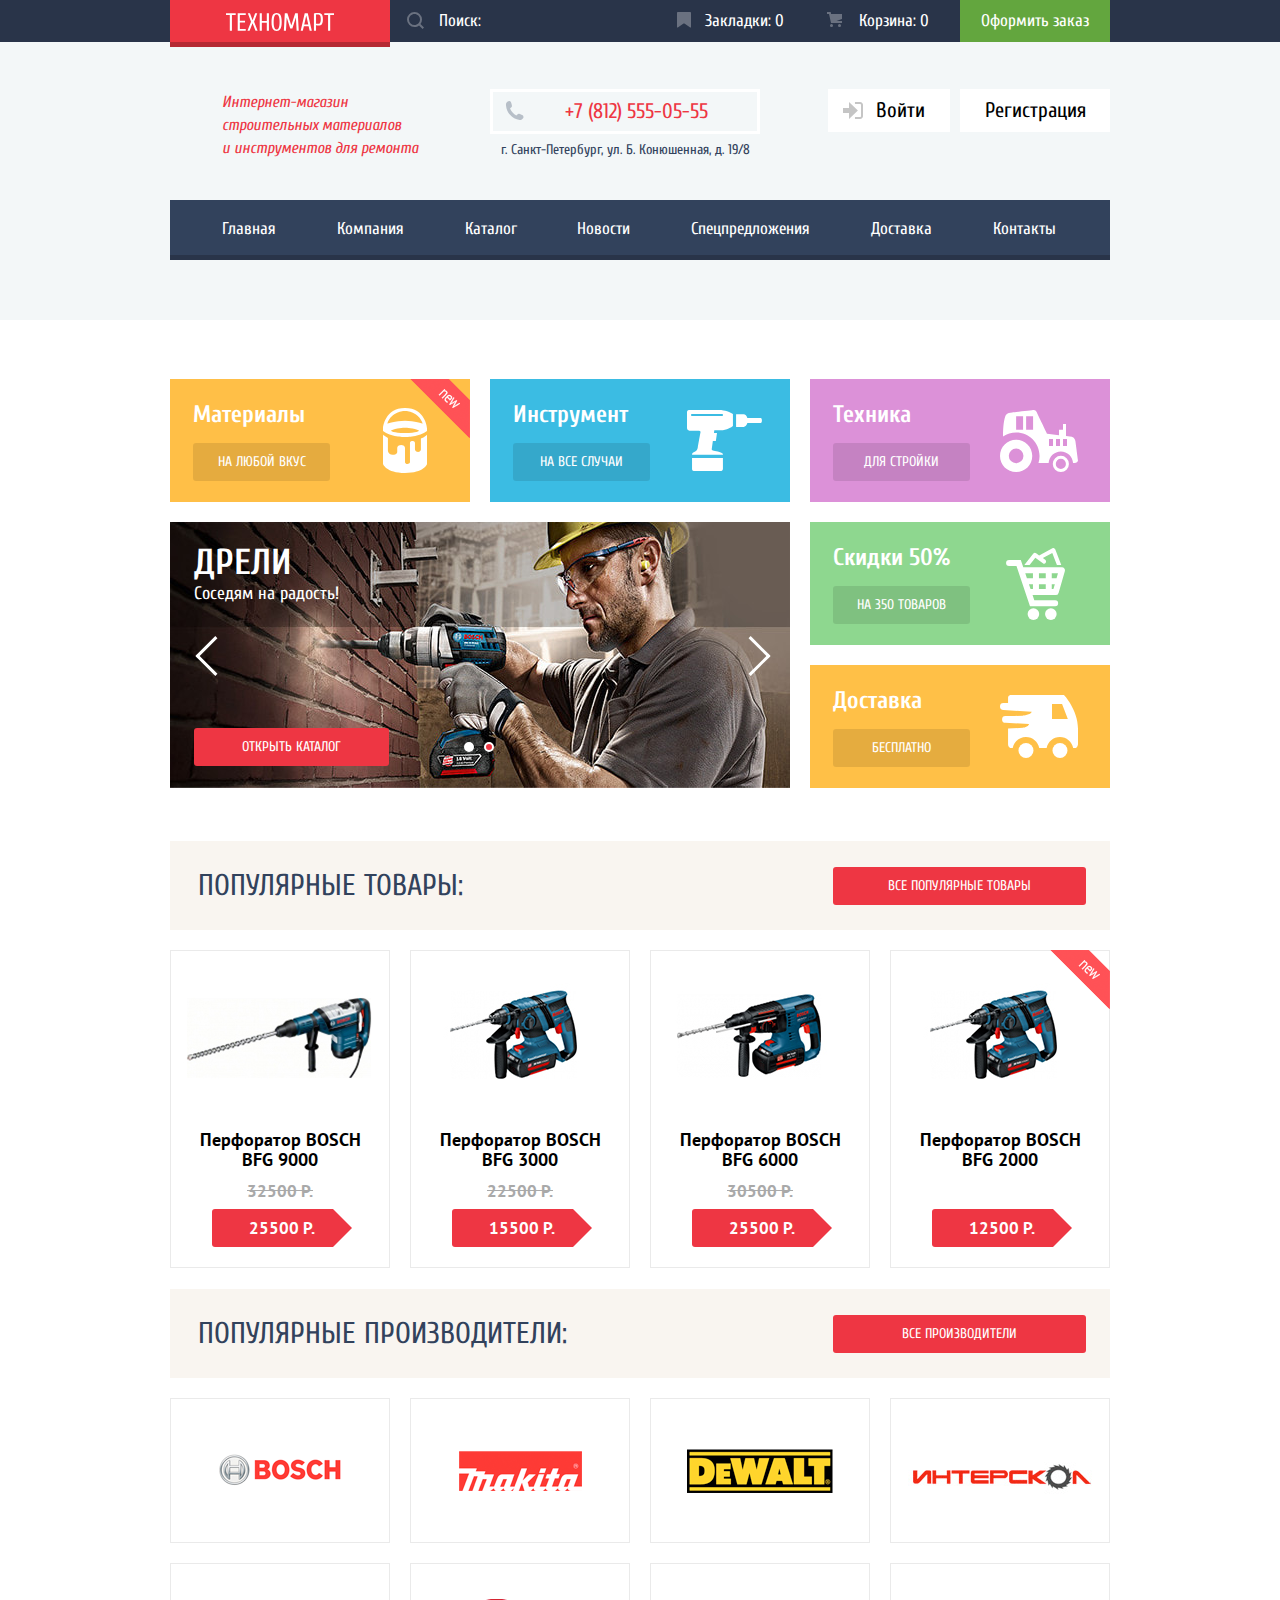
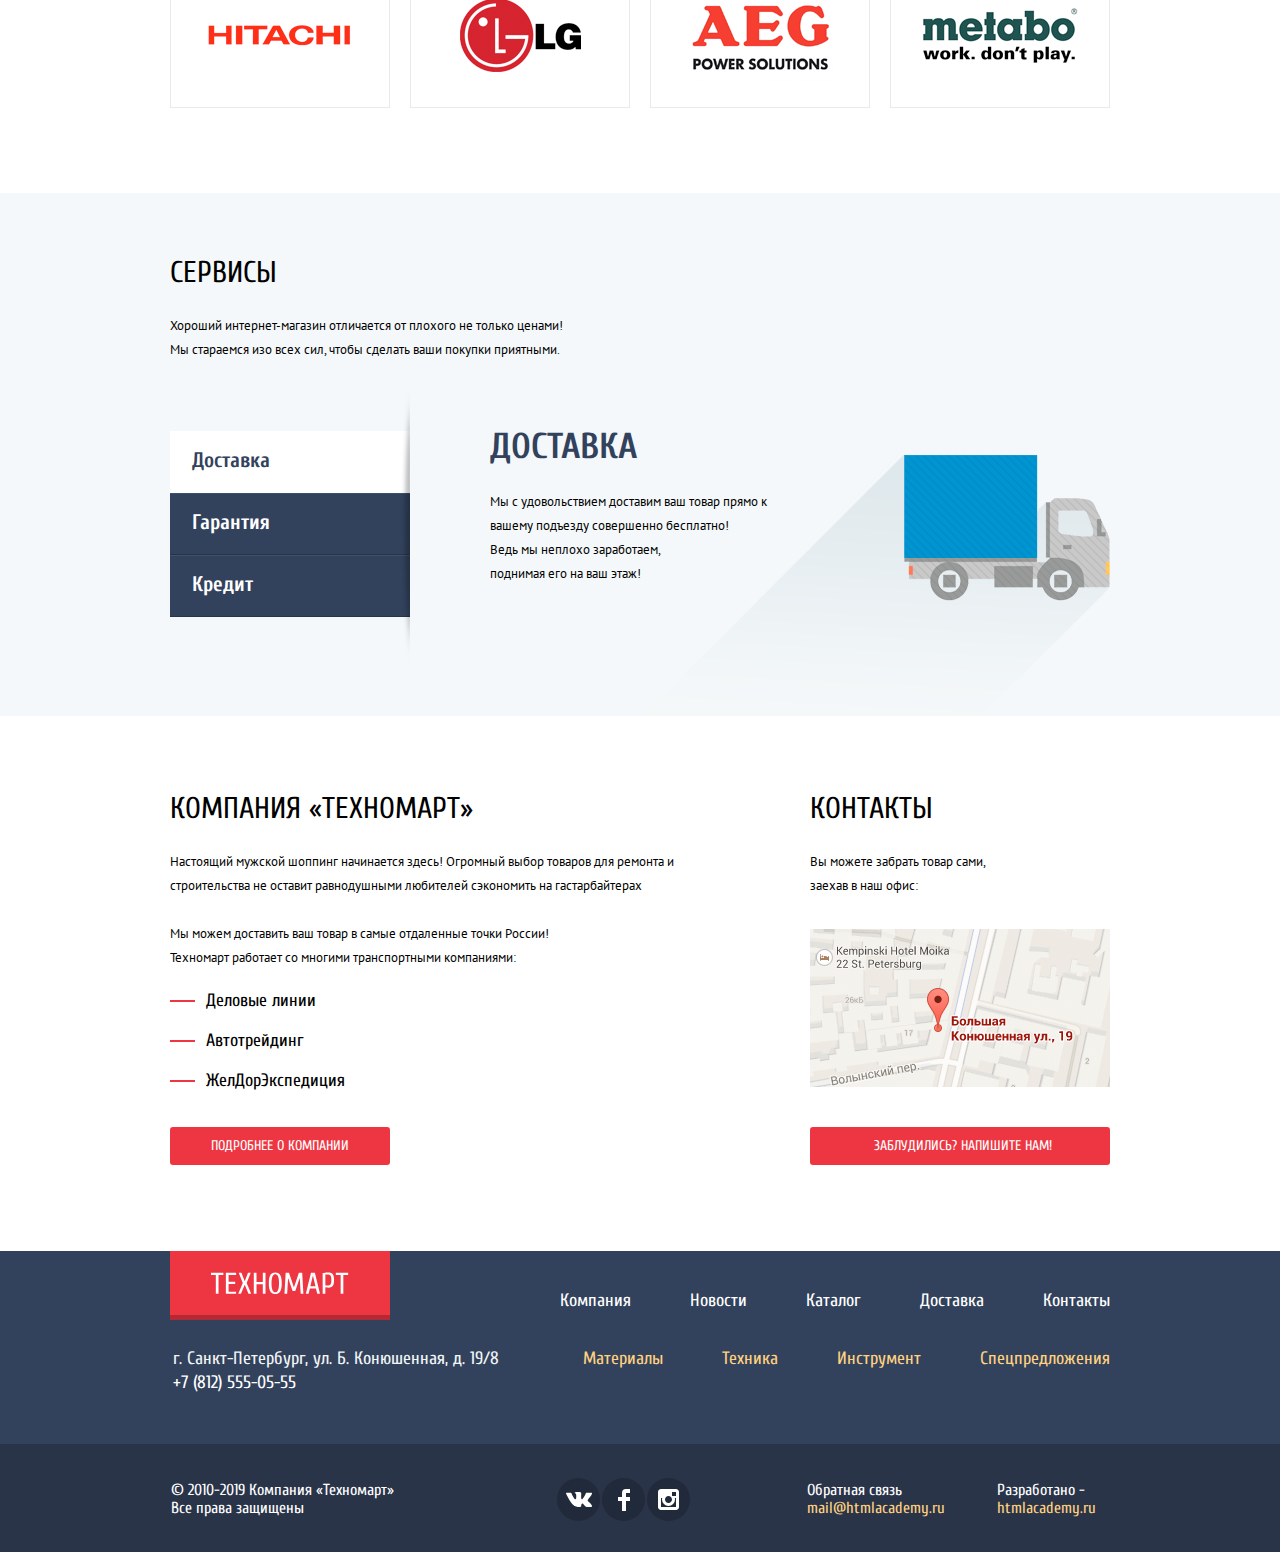
==== index.html @ 0bef4071 "добавила ссылкам состояние focus и тень для service-list" ====
<!DOCTYPE html>
<html lang="ru">
  <head>
    <meta charset="utf-8">
    <title>HTML Academy: Техномарт</title>
    <link href="https://fonts.googleapis.com/css?family=Cuprum:400,400i,700|PT+Sans:400,700&display=swap&subset=cyrillic" rel="stylesheet">    <link href="css/normalize.css" rel="stylesheet">
    <link href="css/style.css" rel="stylesheet">
  </head>
  <body>
    <header class="header">
      <div class="header-top">
        <div class="header-top-wrapper container">
          <a class="header-logo header-top-logo">
            <svg xmlns="http://www.w3.org/2000/svg" xmlns:xlink="http://www.w3.org/1999/xlink" preserveAspectRatio="xMidYMid" width="108" height="18" viewBox="0 0 108 18">
              <defs>
                <style>
                  .cls-1 {
                    fill: #fff;
                    fill-rule: evenodd;
                  }
                </style>
              </defs>
              <path d="M104.205,1.994 L104.205,17.743 L102.077,17.743 L102.077,1.994 L98.294,1.994 L98.294,0.244 L107.988,0.244 L107.988,1.994 L104.205,1.994 ZM95.802,11.256 C95.431,11.748 94.966,12.097 94.407,12.306 C93.847,12.514 93.181,12.618 92.409,12.618 C92.046,12.618 91.636,12.593 91.179,12.543 C90.722,12.493 90.344,12.435 90.044,12.368 L90.044,17.743 L87.916,17.743 L87.916,0.494 C88.515,0.311 89.118,0.182 89.725,0.107 C90.332,0.032 90.990,-0.006 91.699,-0.006 C92.645,-0.006 93.449,0.098 94.111,0.306 C94.773,0.515 95.309,0.861 95.719,1.344 C96.129,1.828 96.428,2.469 96.617,3.269 C96.807,4.069 96.901,5.060 96.901,6.243 C96.901,7.460 96.810,8.477 96.629,9.293 C96.448,10.110 96.172,10.764 95.802,11.256 ZM94.596,3.994 C94.478,3.394 94.292,2.919 94.040,2.569 C93.788,2.219 93.469,1.973 93.083,1.831 C92.696,1.690 92.235,1.619 91.699,1.619 L90.044,1.619 L90.044,10.868 L91.699,10.868 C92.235,10.868 92.696,10.798 93.083,10.656 C93.469,10.514 93.788,10.268 94.040,9.918 C94.292,9.568 94.478,9.093 94.596,8.493 C94.714,7.893 94.773,7.143 94.773,6.243 C94.773,5.344 94.714,4.594 94.596,3.994 ZM82.615,13.243 L77.887,13.243 L76.823,17.743 L74.695,17.743 L78.714,0.244 L81.788,0.244 L85.807,17.743 L83.679,17.743 L82.615,13.243 ZM80.298,2.744 L80.204,2.744 L78.241,11.493 L82.261,11.493 L80.298,2.744 ZM69.909,4.744 L69.791,4.744 L66.363,15.493 L64.235,15.493 L60.806,4.744 L60.688,4.744 L59.979,17.743 L57.851,17.743 L58.796,0.244 L61.397,0.244 L65.251,12.243 L65.346,12.243 L69.200,0.244 L71.801,0.244 L72.747,17.743 L70.619,17.743 L69.909,4.744 ZM54.344,16.118 C53.903,16.801 53.371,17.285 52.748,17.568 C52.125,17.851 51.412,17.993 50.608,17.993 C49.805,17.993 49.091,17.851 48.469,17.568 C47.846,17.285 47.314,16.801 46.873,16.118 C46.431,15.435 46.096,14.514 45.868,13.355 C45.639,12.197 45.525,10.743 45.525,8.993 C45.525,7.244 45.639,5.790 45.868,4.631 C46.096,3.473 46.431,2.553 46.873,1.869 C47.314,1.186 47.846,0.703 48.469,0.419 C49.091,0.136 49.805,-0.006 50.608,-0.006 C51.412,-0.006 52.125,0.136 52.748,0.419 C53.371,0.703 53.903,1.186 54.344,1.869 C54.785,2.553 55.120,3.473 55.349,4.631 C55.577,5.790 55.692,7.244 55.692,8.993 C55.692,10.743 55.577,12.197 55.349,13.355 C55.120,14.514 54.785,15.435 54.344,16.118 ZM53.316,5.294 C53.150,4.327 52.933,3.561 52.666,2.994 C52.397,2.427 52.082,2.036 51.720,1.819 C51.357,1.603 50.987,1.494 50.608,1.494 C50.230,1.494 49.860,1.603 49.497,1.819 C49.134,2.036 48.819,2.427 48.551,2.994 C48.283,3.561 48.067,4.327 47.901,5.294 C47.736,6.260 47.653,7.493 47.653,8.993 C47.653,10.493 47.736,11.727 47.901,12.693 C48.067,13.660 48.283,14.427 48.551,14.993 C48.819,15.560 49.134,15.951 49.497,16.168 C49.860,16.384 50.230,16.493 50.608,16.493 C50.987,16.493 51.357,16.384 51.720,16.168 C52.082,15.951 52.397,15.560 52.666,14.993 C52.933,14.427 53.150,13.660 53.316,12.693 C53.481,11.727 53.564,10.493 53.564,8.993 C53.564,7.493 53.481,6.260 53.316,5.294 ZM40.796,9.743 L35.831,9.743 L35.831,17.743 L33.703,17.743 L33.703,0.244 L35.831,0.244 L35.831,7.993 L40.796,7.993 L40.796,0.244 L42.924,0.244 L42.924,17.743 L40.796,17.743 L40.796,9.743 ZM29.511,17.743 L26.555,10.243 L23.600,17.743 L21.472,17.743 L25.019,8.743 L21.827,0.244 L23.955,0.244 L26.555,7.244 L29.156,0.244 L31.284,0.244 L28.092,8.743 L31.639,17.743 L29.511,17.743 ZM11.714,0.244 L19.753,0.244 L19.753,1.994 L13.842,1.994 L13.842,7.743 L19.044,7.743 L19.044,9.493 L13.842,9.493 L13.842,15.993 L19.753,15.993 L19.753,17.743 L11.714,17.743 L11.714,0.244 ZM5.926,17.743 L3.798,17.743 L3.798,1.994 L0.015,1.994 L0.015,0.244 L9.709,0.244 L9.709,1.994 L5.926,1.994 L5.926,17.743 Z" class="cls-1"/>
            </svg>
          </a>
          <form class="search" action="https://echo.htmlacademy.ru" method="get">
            <label class="visually-hidden" for="search">Поиск</label>
            <input type="search" id="search" placeholder="Поиск:">
            <svg class="icon-search" xmlns="http://www.w3.org/2000/svg" width="17" height="17" viewBox="0 0 17 17"><path d="M17 15.586l-3.542-3.542A7.465 7.465 0 0 0 15 7.5 7.5 7.5 0 1 0 7.5 15c1.71 0 3.282-.579 4.544-1.542L15.586 17 17 15.586zM2 7.5C2 4.467 4.467 2 7.5 2 10.532 2 13 4.467 13 7.5c0 3.032-2.468 5.5-5.5 5.5A5.506 5.506 0 0 1 2 7.5z"/></svg>
          </form>
          <p class="bookmarks">
            <a class="book" href="#">Закладки: 0</a>
          </p>
          <p class="basket">
            <a href="#">Корзина: 0</a>
          </p>
          <p class="checkout">
            <a href="#">Оформить заказ</a>
          </p>
        </div>
      </div>

      <div class="header-bottom-wrapper container">
        <div class="header-info">
          <p class="header-text">Интернет-магазин строительных материалов и&nbsp;инструментов для ремонта</p>
          <div class="header-contact">
            <a href="tel:+78125550555" class="header-phone">+7 (812) 555-05-55</a>
            <p class="header-address">г. Санкт-Петербург, ул. Б. Конюшенная, д. 19/8</p>
          </div>
          <ul class="user-navigation">
            <li class="user-entrance">
              <a href="#">
                <svg xmlns="http://www.w3.org/2000/svg" width="20" height="17" viewBox="0 0 20 17"><path fill="#c5c5c5" d="M14.875 8.5L6 0v6H0v5h6v6z"/><path fill="#c5c5c5" d="M16.986 15.01h-5.027V17h5.027c2.178 0 3.004-1.81 3.029-3.026V3.028C19.99 1.811 19.164 0 16.986 0h-5.027v1.99h5.027c.839 0 .992.681 1.01 1.057v10.904c-.017.376-.171 1.059-1.01 1.059z"/></svg>
                Войти
              </a>
            </li>
            <li class="user-registration" >
              <a href="#">Регистрация</a>
            </li>
          </ul>
        </div>
       <nav class="main-navigation">
          <ul class="site-navigation">
            <li><a>Главная</a></li>
            <li><a href="#">Компания</a></li>
            <li><a href="catalog.html">Каталог</a></li>
            <li><a href="#">Новости</a></li>
            <li><a href="#">Спецпредложения</a></li>
            <li><a href="#">Доставка</a></li>
            <li><a href="#">Контакты</a></li>
          </ul>
        </nav>
      </div>
    </header>

    <main>
      <div class="main-wrapper container">
        <h1 class="visually-hidden">Интернет-магазин Техномарт</h1>
        <section class="offer">
          <h2 class="visually-hidden">Предложения магазина Техномарт</h2>
          <div class="offer-wrapper">
            <ul class="offer-list-slider">
              <li class="offer-material offer-item offer-item-slider">
                <div class="flag">новинка</div>
                <p>Материалы</p>
                <a href="#">на любой вкус</a>
              </li>
              <li class="offer-tool offer-item">
                <p>Инструмент</p>
                <a href="#">на все случаи</a>
              </li>
            </ul>
            <div class="slider-container">
              <div>
                <a href="#" class="arrows arrows-back"><span class="slider-arrows slider-arrows-back">назад</span></a>
                <a href="#" class="arrows arrows-next"><span class="slider-arrows slider-arrows-next">вперед</span></a>
              </div>
              <input class="visually-hidden" type="radio" id="slide-hammer" name="toggle">
              <input class="visually-hidden" type="radio" id="slide-drill" name="toggle" checked>
              <div class="slider-wrapper">
                <div class="slider">
                  <div class="slider-controls">
                    <label for="slide-hammer">Первый</label>
                    <label for="slide-drill">Второй</label>
                  </div>
                  <ul class="slider-list">
                    <li class="slide slide-drill" id="hammer">
                      <p class="title">Перфораторы</p>
                      <p>Настоящие мужские игрушки</p>
                      <a class="link-red" href="catalog.html">открыть каталог</a>
                    </li>
                    <li class="slide slide-hammer" id="drill">
                      <p class="title">Дрели</p>
                      <p>Соседям на радость!</p>
                      <a class="link-red" href="catalog.html">открыть каталог</a>
                    </li>
                  </ul>
                </div>
              </div>
            </div>
          </div>
          <ul class="offer-list">
            <li class="offer-eguipment offer-item">
              <p>Техника</p>
              <a href="#">для стройки</a>
            </li>
            <li class="offer-discount offer-item">
              <p>Скидки 50%</p>
              <a href="#">на 350 товаров</a>
            </li>
            <li class="offer-delivery offer-item">
              <p>Доставка</p>
              <a href="#">бесплатно</a>
            </li>
          </ul>
        </section>

        <section class="product">
          <div class="popular-title">
            <h2>Популярные товары:</h2>
            <a class="link-red" href="#">Все популярные товары</a>
          </div>
          <ul class="product-list">
            <li class="product-item">
              <div class="product-buy">
                <a class="buy-link" href="#">Купить</a>
                <button>В закладки</button>
              </div>
              <div class="image">
                <img src="img/bosch_9000.png" width="218" height="170" alt="Перфоратор BOSCH BFG 9000">
              </div>
              <a href="#">Перфоратор BOSCH BFG 9000</a>
              <p class="old-price">32500 p.</p>
              <p class="price">25500 p.</p>
            </li>
            <li class="product-item">
              <div class="product-buy">
                <a class="buy-link" href="#">Купить</a>
                <button>В закладки</button>
              </div>
              <div class="image">
                <img src="img/bosch_3000.png" width="218" height="170" alt="Перфоратор BOSCH BFG 3000">
              </div>
              <a href="#">Перфоратор BOSCH BFG 3000</a>
              <p class="old-price">22500 p.</p>
              <p class="price">15500 p.</p>
            </li>
            <li class="product-item">
              <div class="product-buy">
                <a class="buy-link" href="#">Купить</a>
                <button>В закладки</button>
              </div>
              <div class="image">
                <img src="img/bosch_6000.png" width="218" height="170" alt="Перфоратор BOSCH BFG 6000">
              </div>
              <a href="#">Перфоратор BOSCH BFG 6000</a>
              <p class="old-price">30500 p.</p>
              <p class="price">25500 p.</p>
            </li>
            <li class="product-item item-new">
              <div class="flag">новинка</div>
              <div class="product-buy">
                <a class="buy-link" href="#">Купить</a>
                <button>В закладки</button>
              </div>
              <div class="image">
                <img src="img/bosch_2000.png" width="218" height="170" alt="Перфоратор BOSCH BFG 2000">
              </div>
              <a href="#">Перфоратор BOSCH BFG 2000</a>
              <p class="old-price old-price-non">22500 p.</p>
              <p class="price">12500 p.</p>
            </li>
          </ul>
        </section>

        <section class="manufacturer">
          <div class="popular-title">
            <h2>Популярные производители:</h2>
            <a class="link-red" href="#">Все производители</a>
          </div>
          <ul class="manufacturer-list">
            <li class="manufacturer-item">
              <a href="#"><img src="img/logo_bosch.png" width="126" height="37" alt="логотип BOSCH"></a>
            </li>
            <li class="manufacturer-item">
              <a href="#"><img src="img/logo_makita.png" width="123" height="40" alt="логотип Makita"></a>
            </li>
            <li class="manufacturer-item">
              <a href="#"><img src="img/logo_dewalt.png" width="146" height="44" alt="логотип DeWalt"></a>
            </li>
            <li class="manufacturer-item">
              <a href="#"><img src="img/logo_interskol.png" width="200" height="88" alt="логотип Интерскол"></a>
            </li>
            <li class="manufacturer-item">
              <a href="#"><img src="img/logo_hitachi.png" width="169" height="31" alt="логотип HITACHI"></a>
            </li>
            <li class="manufacturer-item">
              <a href="#"><img src="img/logo_lg.png" width="121" height="73" alt="логотип LG"></a>
            </li>
            <li class="manufacturer-item">
              <a href="#"><img src="img/logo_aeg.png" width="151" height="96" alt="логотип AEG"></a>
            </li>
            <li class="manufacturer-item">
              <a href="#"><img src="img/logo_metabo.png" width="204" height="69" alt="логотип metabo"></a>
            </li>
          </ul>
        </section>
      </div>

      <section class="service">
        <div class="container">
          <div class="service-text">
            <h2>Сервисы</h2>
            <p>Хороший интернет-магазин отличается от плохого не только ценами!Мы стараемся изо всех сил, чтобы сделать ваши покупки приятными.</p>
          </div>
          <div class="service-slider-wrapper">
            <ul class="service-list">
              <li>
                <button class="service-button-active">Доставка</button>
              </li>
              <li>
                <button>Гарантия</button>
              </li>
              <li>
                <button>Кредит</button>
              </li>
            </ul>
            <div class="service-slider">
              <div class="delivery">
                <h2>Доставка</h2>
                <p>Мы с удовольствием доставим ваш товар прямо к вашему подъезду совершенно бесплатно!</p>
                <p>Ведь мы неплохо заработаем, поднимая его на ваш этаж!</p>
              </div>
              <div class="guarant">
                <h2>Гарантия</h2>
                <p>Если купленный у нас товар поломается или заискрит,
                  а также в случае пожара, спровоцированного его возгаранием, вы всегда можете быть уверены в нашей гарантии.
                  Мы обменяем сгоревший товар на новый.
                  Дом уж восстановите как-нибудь сами.</p>
              </div>
              <div class="credit">
                <h2>Кредит</h2>
                <p>Залезть в долговую яму стало проще!<br> Кредитные консультанты придут вам на помощь.</p>
                <a class="link-red" href="#">Отправить заявку</a>
              </div>
            </div>
          </div>
        </div>
      </section>

      <section class="about-us">
        <div class="about-us-wrapper container">
          <div class="about-us-text">
            <h2>Компания &laquoТехномарт&raquo</h2>
            <p>Настоящий мужской шоппинг начинается здесь! Огромный выбор товаров для ремонта и
            строительства не оставит равнодушными любителей сэкономить на гастарбайтерах</p>
            <p>Мы можем доставить ваш товар в самые отдаленные точки России!
            Техномарт работает со многими транспортными компаниями:</p>
            <ul class="delivery-list">
              <li class="delivery-item">Деловые линии</li>
              <li class="delivery-item">Автотрейдинг</li>
              <li class="delivery-item">ЖелДорЭкспедиция</li>
            </ul>
            <a class="link-red" href="#">Подробнее о компании</a>
          </div>
          <div class="about-us-contact">
            <h2>Контакты</h2>
            <p>Вы можете забрать товар сами, заехав в наш офис:</p>
              <a href="https://www.google.ru/maps/place/%D0%91%D0%BE%D0%BB%D1%8C%D1%88%D0%B0%D1%8F+%D0%9A%D0%BE%D0%BD%D1%8E%D1%88%D0%B5%D0%BD%D0%BD%D0%B0%D1%8F+%D1%83%D0%BB.,+19%2F8,+%D0%A1%D0%B0%D0%BD%D0%BA%D1%82-%D0%9F%D0%B5%D1%82%D0%B5%D1%80%D0%B1%D1%83%D1%80%D0%B3,+191186/@59.9387192,30.3208587,17z/data=!3m1!4b1!4m5!3m4!1s0x4696310fca145cc1:0x42b32648d8238007!8m2!3d59.9387165!4d30.3230474">
                <img src="img/map.png" width="300" height="160" alt="адрес ул. Большая Конюшенная, 19">
              </a>
              <a class="link-red" href="contacts.html">Заблудились? Напишите нам!</a>
          </div>
        </div>
      </section>
    </main>

    <footer>
      <div class="main-footer">
        <div class="container">
          <div class="main-footer-wrapper">
            <a class="header-logo header-bottom-logo">
              <svg xmlns="http://www.w3.org/2000/svg" xmlns:xlink="http://www.w3.org/1999/xlink" preserveAspectRatio="xMidYMid" width="138" height="22" viewBox="0 0 138 21">
                <defs>
                  <style>
                    .cls-1 {
                      fill: #fff;
                      fill-rule: evenodd;
                    }
                  </style>
                </defs>
                <path d="M104.205,1.994 L104.205,17.743 L102.077,17.743 L102.077,1.994 L98.294,1.994 L98.294,0.244 L107.988,0.244 L107.988,1.994 L104.205,1.994 ZM95.802,11.256 C95.431,11.748 94.966,12.097 94.407,12.306 C93.847,12.514 93.181,12.618 92.409,12.618 C92.046,12.618 91.636,12.593 91.179,12.543 C90.722,12.493 90.344,12.435 90.044,12.368 L90.044,17.743 L87.916,17.743 L87.916,0.494 C88.515,0.311 89.118,0.182 89.725,0.107 C90.332,0.032 90.990,-0.006 91.699,-0.006 C92.645,-0.006 93.449,0.098 94.111,0.306 C94.773,0.515 95.309,0.861 95.719,1.344 C96.129,1.828 96.428,2.469 96.617,3.269 C96.807,4.069 96.901,5.060 96.901,6.243 C96.901,7.460 96.810,8.477 96.629,9.293 C96.448,10.110 96.172,10.764 95.802,11.256 ZM94.596,3.994 C94.478,3.394 94.292,2.919 94.040,2.569 C93.788,2.219 93.469,1.973 93.083,1.831 C92.696,1.690 92.235,1.619 91.699,1.619 L90.044,1.619 L90.044,10.868 L91.699,10.868 C92.235,10.868 92.696,10.798 93.083,10.656 C93.469,10.514 93.788,10.268 94.040,9.918 C94.292,9.568 94.478,9.093 94.596,8.493 C94.714,7.893 94.773,7.143 94.773,6.243 C94.773,5.344 94.714,4.594 94.596,3.994 ZM82.615,13.243 L77.887,13.243 L76.823,17.743 L74.695,17.743 L78.714,0.244 L81.788,0.244 L85.807,17.743 L83.679,17.743 L82.615,13.243 ZM80.298,2.744 L80.204,2.744 L78.241,11.493 L82.261,11.493 L80.298,2.744 ZM69.909,4.744 L69.791,4.744 L66.363,15.493 L64.235,15.493 L60.806,4.744 L60.688,4.744 L59.979,17.743 L57.851,17.743 L58.796,0.244 L61.397,0.244 L65.251,12.243 L65.346,12.243 L69.200,0.244 L71.801,0.244 L72.747,17.743 L70.619,17.743 L69.909,4.744 ZM54.344,16.118 C53.903,16.801 53.371,17.285 52.748,17.568 C52.125,17.851 51.412,17.993 50.608,17.993 C49.805,17.993 49.091,17.851 48.469,17.568 C47.846,17.285 47.314,16.801 46.873,16.118 C46.431,15.435 46.096,14.514 45.868,13.355 C45.639,12.197 45.525,10.743 45.525,8.993 C45.525,7.244 45.639,5.790 45.868,4.631 C46.096,3.473 46.431,2.553 46.873,1.869 C47.314,1.186 47.846,0.703 48.469,0.419 C49.091,0.136 49.805,-0.006 50.608,-0.006 C51.412,-0.006 52.125,0.136 52.748,0.419 C53.371,0.703 53.903,1.186 54.344,1.869 C54.785,2.553 55.120,3.473 55.349,4.631 C55.577,5.790 55.692,7.244 55.692,8.993 C55.692,10.743 55.577,12.197 55.349,13.355 C55.120,14.514 54.785,15.435 54.344,16.118 ZM53.316,5.294 C53.150,4.327 52.933,3.561 52.666,2.994 C52.397,2.427 52.082,2.036 51.720,1.819 C51.357,1.603 50.987,1.494 50.608,1.494 C50.230,1.494 49.860,1.603 49.497,1.819 C49.134,2.036 48.819,2.427 48.551,2.994 C48.283,3.561 48.067,4.327 47.901,5.294 C47.736,6.260 47.653,7.493 47.653,8.993 C47.653,10.493 47.736,11.727 47.901,12.693 C48.067,13.660 48.283,14.427 48.551,14.993 C48.819,15.560 49.134,15.951 49.497,16.168 C49.860,16.384 50.230,16.493 50.608,16.493 C50.987,16.493 51.357,16.384 51.720,16.168 C52.082,15.951 52.397,15.560 52.666,14.993 C52.933,14.427 53.150,13.660 53.316,12.693 C53.481,11.727 53.564,10.493 53.564,8.993 C53.564,7.493 53.481,6.260 53.316,5.294 ZM40.796,9.743 L35.831,9.743 L35.831,17.743 L33.703,17.743 L33.703,0.244 L35.831,0.244 L35.831,7.993 L40.796,7.993 L40.796,0.244 L42.924,0.244 L42.924,17.743 L40.796,17.743 L40.796,9.743 ZM29.511,17.743 L26.555,10.243 L23.600,17.743 L21.472,17.743 L25.019,8.743 L21.827,0.244 L23.955,0.244 L26.555,7.244 L29.156,0.244 L31.284,0.244 L28.092,8.743 L31.639,17.743 L29.511,17.743 ZM11.714,0.244 L19.753,0.244 L19.753,1.994 L13.842,1.994 L13.842,7.743 L19.044,7.743 L19.044,9.493 L13.842,9.493 L13.842,15.993 L19.753,15.993 L19.753,17.743 L11.714,17.743 L11.714,0.244 ZM5.926,17.743 L3.798,17.743 L3.798,1.994 L0.015,1.994 L0.015,0.244 L9.709,0.244 L9.709,1.994 L5.926,1.994 L5.926,17.743 Z" class="cls-1"/>
              </svg>
            </a>
            <ul class="footer-menu">
              <li class="footer-menu-item"><a href="#">Компания</a></li>
              <li class="footer-menu-item"><a href="#">Новости</a></li>
              <li class="footer-menu-item"><a href="catalog.html">Каталог</a></li>
              <li class="footer-menu-item"><a href="#">Доставка</a></li>
              <li class="footer-menu-item"><a href="#">Контакты</a></li>
            </ul>
          </div>
          <div class="footer-contact-wrapper">
            <div class="footer-contact">
              <p>г. Санкт-Петербург, ул. Б. Конюшенная, д. 19/8</p>
              <a href="tel:+78125550555">+7 (812) 555-05-55</a>
            </div>
            <ul class="footer-offer">
              <li class="footer-offer-item"><a href="#">Материалы</a></li>
              <li class="footer-offer-item"><a href="#">Техника</a></li>
              <li class="footer-offer-item"><a href="#">Инструмент</a></li>
              <li class="footer-offer-item"><a href="#">Спецпредложения</a></li>
            </ul>
          </div>
        </div>
      </div>

      <div class="footer-bottom">
        <div class="footer-bottom-wrapper container">
          <p class="footer-text">&copy; 2010-2019 Компания &laquoТехномарт&raquo Все права защищены</p>
          <ul class="footer-social">
            <li><a class="social-vk" href="#"><span class="visually-hidden">Вконтакте</span></a></li>
            <li><a class="social-fb" href="#"><span class="visually-hidden">Фейсбук</span></a></li>
            <li><a class="social-insta" href="#"><span class="visually-hidden">Инстаграм</span></a></li>
          </ul>
          <div class="footer-mail">
            <p>Обратная связь</p>
            <a href="mailto:mail@htmlacademy.ru">mail@htmlacademy.ru</a>
          </div>
          <div class="footer-copyright">
            <p>Разработано - </p>
            <a href="https://htmlacademy.ru/intensive/htmlcss">htmlacademy.ru</a>
          </div>
        </div>
      </div>
    </footer>

    <section class="modal modal-feedback">
      <h2 class="visually-hidden">Обратная связь</h2>
      <form class="form-feedback" method="post" action="https://echo.htmlacademy.ru">
        <div class="form-feedback-wrapper">
          <p class="feedback-item">
            <label for="user-name">Ваше имя:</label>
            <input type="text" id="user-name" name="name" placeholder="Имя Фамилия">
          </p>
          <p class="feedback-item">
            <label for="user-email">Ваш e-mail:</label>
            <input type="email" id="user-email" name="email" placeholder="email@example.com">
          </p>
          <p class="feedback-item feedback-item-text">
            <label for="text-letter">Текст письма:</label>
            <textarea id="text-letter" name="text" rows="5" placeholder="В свободной форме"></textarea>
          </p>
        </div>
        <div class="button-wrapper">
          <button class="link-red" type="submit">Отправить</button>
        </div>
      </form>
      <button class="modal-close" type="button">
        <span class="visually-hidden">Закрыть</span>
      </button>
    </section>

    <section class="modal modal-map">
      <h2 class="visually-hidden">Как до нас добраться</h2>
      <p>
        <img src="img/map_big.png" width="940" height="447" alt="Офис компании по адресу ул. Большая Конюшенная 19, Санкт-Петербург">
      </p>
      <button class="modal-close" type="button">
        <span class="visually-hidden">Закрыть</span>
      </button>
    </section>

  </body>
</html>
---- css/style.css ----
body {
  margin: 0;
  padding: 0;
  font-family: "Cuprum", sans-serif;
  color: #000000;
}

.inner-page {
  font-family: "PT Sans", sans-serif;
  color: #000000;
  font-size: 13px;
  line-height: 18px;
  text-transform: uppercase;
}

img {
  max-width: 100%;
  height: auto;
}

.visually-hidden:not(:focus):not(:active),
input[type="checkbox"].visually-hidden,
input[type="radio"].visually-hidden {
  position: absolute;

  width: 1px;
  height: 1px;
  margin: -1px;
  border: 0;
  padding: 0;

  white-space: nowrap;

  clip-path: inset(100%);
  clip: rect(0 0 0 0);
  overflow: hidden;
}

.container {
  width: 940px;
  margin: 0 auto;
}

.header {
  background-color: #f3f7f8;
}

.header-top-wrapper {
  display: flex;
  justify-content: space-between;
  align-items: center;
}

.header-bottom-wrapper {
  margin-bottom: 59px;
  padding-bottom: 60px;
}

.header-bottom-wrapper-inner {
  margin-bottom: 0;
}

.header-top {
  font-size: 17px;
  line-height: 18px;
  background-color: #293449;
  margin-bottom: 47px;
}

.page-title {
  margin: 0;
  padding: 29px 28px;
  color: #32425c;
  font-family: "Cuprum", sans-serif;
  font-size: 30px;
  font-weight: 400;
  line-height: 30px;
  background-color: #f2f6f8;
}

.popular-title h2,
.delivery h2,
.about-us-text h2,
.about-us-contact h2 {
  font-size: 30px;
  font-weight: 400;
  line-height: 30px;
  text-transform: uppercase;
}

a {
  color: #ffffff;
  text-align: center;
  text-decoration: none;
}

.header-top-logo {
  display: block;
  width: 220px;
  padding-top: 13px;
  padding-bottom: 7px;
  background-color: #ee3643;
  box-shadow: 0 5px #b52933;
}

.header-bottom-logo {
  display: block;
  width: 220px;
  line-height: 0;
  padding: 21px 0;
  background-color: #ee3643;
  box-shadow: 0 5px #b52933;
}

.header-bottom-logo path {
  transform: scale(1.27, 1.2);
}

.header-logo:hover,
.header-logo:focus {
  background-color: #ca2c37;
  box-shadow: 0 5px #9a212a;
}

.header-logo:active {
  background-color: #ba2732;
  box-shadow: 0 5px #8e1e26;
}

.inner-page a{
  color: #000000;
}

.search {
  position: relative;
}

.search svg {
  position: absolute;
  top: 12px;
  left: 17px;
  fill: #ffffff;
  opacity: 0.3;
}

.search input {
  box-sizing: border-box;
  width: 270px;
  padding-top: 12px;
  padding-bottom: 12px;
  padding-left: 49px;
  font: inherit;
  background: transparent;
  border: none;
  outline: none;
}

.search input::placeholder {
  color: #ffffff;
}

.search input:hover {
  background-color: #212a3a;
}

.search input:hover + .icon-search {
  opacity: 1;
}

.search input:focus {
  background-color: #ffffff;
}

.search input:focus + .icon-search {
  fill: #ee3643;
  opacity: 1;
}

.header-top p {
  margin: 0;
}

.bookmarks a,
.basket a,
.checkout a {
  position: relative;
  display: block;
  width: 150px;
  padding-top: 12px;
  padding-bottom: 12px;
}

.bookmarks a,
.basket a {
  width: 132px;
  padding-left: 18px;
}

.basket-inner a {
  width: 127px;
  padding-left: 23px;
  background-color: #ee3643;
}

.bookmarks a::before,
.basket a::before {
  content: "";
  position: absolute;
  top: 12px;
  left: 17px;
  width: 16px;
  height: 18px;
  background-repeat: no-repeat;
  background-position: 0 0;
  opacity: 0.3;

}
.bookmarks a::before{
  background-image: url("../img/icon-bookmark.svg");
}

.basket a::before {
  background-image: url("../img/icon-cart.svg");
}

.bookmarks a:hover,
.bookmarks a:focus,
.basket a:hover,
.basket a:focus {
  background-color: #212a3a;
}

.bookmarks a:active,
.basket a:active {
  opacity: 0.5;
}

.bookmarks a:hover::before,
.bookmarks a:focus::before,
.basket a:hover::before,
.basket a:focus::before{
  opacity: 1;
}
.checkout a {
  background-color: #63a63e;
}

.checkout a:hover,
.checkout a:focus {
  background-color: #5fbb2d;
}

.checkout a:active {
  opacity: 50%;
}

.header-info {
  display: flex;
  align-items: flex-start;
  margin-bottom: 40px;
}

.header-text {
  font-style: italic;
  font-size: 16px;
  line-height: 23px;
  color: #ee3643;
  width: 200px;
  margin: 0;
  margin-right: 68px;
  padding-top: 2px;
  padding-left: 52px;
}

.header-contact {
  width: 270px;
}

.header-phone {
  display: block;
  position: relative;
  font-size: 21px;
  line-height: 21px;
  color: #ee3643;
  border: 3px solid #ffffff;
  width: 242px;
  padding-top: 9px;
  padding-bottom: 9px;
  padding-left: 22px;
}

.header-phone::before {
  content: "";
  position: absolute;
  left: 12px;
  width: 22px;
  height: 22px;
  background-image: url("../img/icon-phone.svg");
  background-repeat: no-repeat;
  background-position: 0 0;
}

.header-address {
  margin: 0;
  margin-top: 7px;
  font-size: 14px;
  color: #32425c;
  text-align: center;
}

.user {
  margin-left: auto;
}

.user-navigation,
.site-navigation,
.product-list,
.manufacturer-list,
.pagination-list,
.option-list,
.value-list {
  list-style: none;
}

.user-navigation {
  display: flex;
  width: 300px;
  justify-content: flex-end;
  margin: 0;
  margin-left: auto;
  padding: 0;
}

.user-navigation li {
  position: relative;
  margin: 0;
  padding: 0;
  margin-left: 10px;
  text-align: center;
}

.user-registration a {
  width: 150px;
}

.user-navigation a {
  display: block;
  padding-top: 11px;
  padding-bottom: 11px;
  background-color:#ffffff;
  font-size: 21px;
  line-height: 21px;
  color: #000000;
}

.user-entrance a {
  padding-left: 23px;
  width: 99px;
}

.user-entrance svg {
  position: absolute;
  top: 13px;
  left: 15px;
}

.user-menu {
  position: relative;
  display: flex;
  margin: 0;
  margin-bottom: 6px;
}

.user-menu a {
  display: block;
  padding-top: 9px;
  padding-bottom: 12px;
  color: #000000;
  font-size: 21px;
  background-color: #ffffff;
}

.user-name {
  width: 257px;
  padding-left: 12px;
}

.user-name svg {
  position: absolute;
  top: 12px;
  left: 13px;
}

.user-exit {
  width: 31px;
}

.user-exit svg {
  position: absolute;
  top: 14px;
  right: 10px;
}

.user-navigation a:hover,
.user-navigation a:focus {
  color: #ee3643;
}

.user-menu a:active,
.user-navigation a:active {
  color: rgba(0, 0, 0, 0.3);
}

.user-menu a:hover path,
.user-menu a:focus path,
.user-entrance:hover path,
.user-entrance:focus path {
  fill: #32425c;
}

.user-menu a:active path,
.user-entrance:active path {
  fill:  rgba(0, 0, 0, 0.3);
}

.user-list {
  display: flex;
  margin: 0;
  padding: 0;
}

.user-list li {
  margin: 0 19px;
}

.user-list li:first-child {
  list-style: none;
  margin-right: 13px;
}

.user-list a {
  color: #32425c;
  font-size: 16px;
  line-height: 18px;
  text-decoration: underline;
}

.user-list a:hover,
.user-list a:focus {
  color: #ee3643;
}

.user-list a:active {
  color: #32425c;
  opacity: 30%;
}

.site-navigation {
  list-style: none;
  margin: 0;
  padding-left: 22px;
  padding-right: 24px;
  display: flex;
  flex-wrap: wrap;
  justify-content: space-between;
  align-items: center;
  font-size: 17px;
  line-height: 17px;
  background-color: #32425c;
  border-bottom: 5px solid #293449;
}

.site-navigation li {
  display: block;
  margin: 0;
  padding: 0;
}

.site-navigation a {
  display: block;
  padding: 20px 30px 18px 30px;
}

.site-navigation a:hover,
.site-navigation a:focus {
  background-color: #293449;
}

.site-navigation a:active {
  opacity: 50%;
  background-color: #293449;
}

.offer-list-slider,
.offer-list {
  margin: 0;
  padding: 0;
  color: #ffffff;
  font-weight: 700;
  font-size: 24px;
  margin: 0;
}

.offer-list-slider p,
.offer-list p {
  margin: 0;
  margin-top: 22px;
  margin-bottom: 15px;
}

.offer-item {
  position: relative;
  display: block;
  width: 277px;
  min-height: 123px;
  margin-bottom: 20px;
  padding-left: 23px;
}

.offer-material {
  background-color: #ffbf47;
  background-image: url("../img/icon-1.svg");
  background-repeat: no-repeat;
  background-position: 213px center;
}

.offer-tool {
  background-color: #3bbce3;
  background-image: url("../img/icon-2.svg");
  background-repeat: no-repeat;
  background-position: 197px center;
}

.offer-eguipment {
  background-color: #dc91d8;
  background-image: url("../img/icon-3.svg");
  background-repeat: no-repeat;
  background-position: 190px center;
}

.offer-discount {
  background-color: #8ed78f;
  background-image: url("../img/icon-4.svg");
  background-repeat: no-repeat;
  background-position: 196px center;

}

.offer-delivery {
  background-color: #ffc047;
  background-image: url("../img/icon-5.svg");
  background-repeat: no-repeat;
  background-position: 190px center;

}

.offer-list-slider a,
.offer-list a {
  display: block;
  font-weight: 400;
  font-size: 14px;
  line-height: 18px;
  text-transform: uppercase;
  background-color: rgba(0, 0, 0, 0.1);
  width: 107px;
  padding: 10px 15px;
  border-radius: 3px;
}

.offer-list-slider a:hover,
.offer-list-slider a:focus,
.offer-list a:hover,
.offer-list a:focus {
  background-color: rgba(0, 0, 0, 0.2);
}

.offer-list-slider a:active,
.offer-list a:active {
  background-color: rgba(0, 0, 0, 0.3);
}

.slider-wrapper {
  width: 620px;
  min-height: 266px;
  background-color: #32201c;
  background-repeat: no-repeat;
  background-position: 0 0;
}

.slider-container {
  position: relative;
}

.arrows {
  position: absolute;
  top: 50%;
  margin-top: -22px;
  width: 24px;
  height: 44px;
  font-size: 0;
}

.arrows-back {
  left: 24px;
}

.arrows-next {
  right: 19px;
}

.slider-arrows-back::before,
.slider-arrows-next::before,
.slider-arrows-back::after,
.slider-arrows-next::after {
  position: absolute;
  content: "";
  left: 11px;
  width: 3px;
  height: 28px;
  background-color: #ffffff;
}

.slider-arrows-back::before {
  top: 0;
  transform: rotate(45deg);
}

.slider-arrows-back::after {
  top: 18px;
  transform: rotate(-45deg);
}

.slider-arrows-next::before {
  top: 0;
  transform: rotate(-45deg);
}

.slider-arrows-next::after {
  top: 18px;
  transform: rotate(45deg);
}


.slider {
  margin-left: 24px;
  position: relative;
  color: #ffffff;
}

.slider-list {
  margin: 0;
  padding: 0;
  padding-top: 20px;
  list-style: none;
}

.slider .title {
  margin: 0;
  font-size: 36px;
  font-weight: 700;
  text-transform: uppercase;
}

.slider p {
  margin: 0;
  font-size: 18px;
  margin-bottom: 124px;
}

.link-red {
  display: block;
  font-size: 14px;
  line-height: 18px;
  padding: 10px 0;
  text-transform: uppercase;
  background-color: #ee3643;
  border-radius: 3px;
}

.link-red:hover,
.link-red:focus {
  background-color: #ca2c37;
}

.link-red:active {
  background-color: #ba2732;
}

.slider a {
  width: 195px;
}

.slider-controls label {
  display: inline-block;
  width: 6px;
  height: 6px;
  margin-right: 10px;
  background-color: #ffffff;
  border: 2px solid #ffffff;
  border-radius: 50%;
  cursor: pointer;
}

.slider-controls {
  position: absolute;
  left: 270px;
  top: 220px;
  z-index: 10;
  font-size: 0;
}

.slide-hammer,
.slide-drill {
  display: none;
}

#slide-hammer:checked ~ .slider-wrapper #hammer,
#slide-drill:checked ~ .slider-wrapper #drill {
  display: block;
}

#slide-hammer:checked ~ .slider-wrapper {
  background-image: url("../img/slider_1.jpg");
}

#slide-drill:checked ~ .slider-wrapper {
  background-image: url("../img/slider_2.jpg");
}

#slide-hammer:checked ~ .slider-wrapper label[for="slide-hammer"],
#slide-drill:checked ~ .slider-wrapper label[for="slide-drill"] {
  background-color: #ee3643;
}

.popular-title h2{
  margin: 0;
  line-height: 89px;
}

.popular-title{
  display: flex;
  justify-content: space-between;
  align-items: center;
  margin-bottom: 20px;
  padding-left: 28px;
  padding-right: 24px;
  color: #32425c;
  background-color: #f9f5f0;
}

.popular-title a {
  width: 253px;
}

.product-list {
  font-family: "PT Sans", sans-serif;
  font-weight: 700;
  font-size: 17px;
  line-height: 18px;
  text-transform: uppercase;
  text-align: center;
  display: flex;
  flex-wrap: wrap;
  justify-content: space-between;
  margin: 0;
  margin-bottom: 1px;
  padding-left: 0px;
}

.product-item {
  display: block;
  position: relative;
  width: 218px;
  margin-bottom: 20px;
  cursor: pointer;
}

.offer-item .flag,
.product-item .flag {
  position: absolute;
  top: -1px;
  right: -1px;
  width: 60px;
  height: 60px;
  text-indent: -1000px;
  overflow: hidden;
  z-index: 2;
  background-image: url("../img/new-\ flag.png");
  background-repeat: no-repeat;
  background-position: 0 0;
}

.offer-item .flag {
  top: 0;
  right: 0;
}

.product-item .image {
  width: 218px;
  height: 168px;
  margin-bottom: 11px;
}

.product-list a {
  display: block;
  margin: 0 21px;
  color: #000000;
  text-transform: none;
  font-size: 18px;
  line-height: 20px;
}

.old-price {
  margin-top: 12px;
  margin-bottom: 9px;
  color: #a9a9a9;
  text-decoration: line-through;
}

.old-price-non {
  visibility: hidden;
}

.price {
  margin: 0 auto 20px 41px;
  position: relative;
  width: 81px;
  padding: 10px 29px;
  color: #ffffff;
  background-color: #ee3643;
  border-radius: 3px;
}

.price::after {
  content: "";
  position: absolute;
  top: 0;
  right: -20px;
  width: 0;
  height: 0;
  border: 19px solid #ffffff;
  border-left-color: #ee3643;
}

.product-buy {
  position: absolute;
  top: 0;
  left: 0;
  width: 218px;
  padding: 45px 0;
  z-index: 1;
}

.product-list li {
  border: 1px solid #eaeaea;
}

.product-buy a {
  display: block;
  width: 135px;
  margin: 0 auto;
  margin-bottom: 10px;
  padding-top: 10px;
  padding-bottom: 10px;
  font-family: "Cuprum", sans-serif;
  font-size: 14px;
  line-height: 18px;
  color: #ffffff;
  text-transform: uppercase;
  background-color: #63a63e;
  border-radius: 3px;
  box-shadow: 0 3px #367315;
}

.buy-link {
  position: relative;
}

.buy-link::before {
  content: "";
  position: absolute;
  top: 11px;
  left: 14px;
  width: 22px;
  height: 22px;
  background-image: url("../img/icon-cart.svg");
  background-repeat: no-repeat;
  background-position: 0 0;
  opacity: 0.3;
}

.product-buy a:hover,
.product-buy a:focus {
  background-color: #5fbb2d;
}

.product-buy a:hover::before,
.product-buy a:focus::before {
  opacity: 1;
}

.product-buy a:active {
  background-color: #367315;
}

.product-buy button {
  font-family: "Cuprum", sans-serif;
  font-size: 14px;
  line-height: 18px;
  width: 135px;
  padding: 7px;
  color: #32425c;
  text-transform: uppercase;
  background-color: #ffffff;
  border: 3px solid #63a63e;
  border-radius: 3px;
  cursor: pointer;
}

.product-buy button:hover,
.product-buy button:focus {
  border-color: #32425c;
}

.product-buy button:active {
  opacity: 0.3;
}

.product-item .product-buy {
  display: none;
}

.product-item:hover .product-buy,
.product-item:focus .product-buy {
  display: block;
  background-color: #ffffff;
}

.product-item:hover,
.product-item:focus {
  border-color: transparent;
  box-shadow: 0 10px 30px -10px #000000;
}

.service {
  margin-bottom: 78px;
  background-color: #f4f8fa;
}

.service-text {
  padding-top: 62px;
  margin-bottom: 69px;
  width: 405px;
}

.service h2 {
  margin: 0;
  font-size: 30px;
  font-weight: 400;
  text-transform: uppercase;
  margin-bottom: 24px;
}

.service-list {
  position: relative;
  margin: 0;
  margin-bottom: 98px;
  padding: 0;
  list-style: none;
  margin-right: 80px;
}

.service-list::before {
  content: "";
  position: absolute;
  top: -42px;
  left: 230px;
  width: 10px;
  height: 279px;
  background-color: transparent;
  background-image: url(../img/line.png);
  background-repeat: no-repeat;
}

.service-list button {
  font: inherit;
  border: none;
  width: 240px;
  padding: 16px 22px 20px;
  color: #ffffff;
  font-size: 21px;
  font-weight: 700;
  text-align: left;
  background-color: #32425c;
  border-top: 1px solid #405069;
  border-bottom: 1px solid #293449;
  cursor: pointer;
}

.service-list button:hover,
.service-list button:focus {
  background-color: #293449;
}

.service-list .service-button-active {
  color: #32425c;
  background-color: #ffffff;
  border-color:transparent;
}

.service-list .service-button-active:hover,
.service-list .service-button-active:focus {
  color: #ffffff;
  background-color: #293449;
}


.service p,
.about-us p {
  font-family: "PT Sans", sans-serif;
  font-size: 13px;
  line-height: 24px;
  margin: 0;
}

.service-slider {
  width: 630px;
  padding-top: 1px;

}
.service-slider h2{
  font-size: 36px;
  font-weight: 700;
  margin-bottom: 28px;
  color: #32425c;
}

.delivery p {
  width: 277px;
}

.delivery p:last-of-type {
  width: 170px;
}

.guarant p {
  width: 380px;
}

.credit p {
  width: 280px;
  margin-bottom: 30px;
}
.delivery,
.guarant,
.credit {
  min-height: 284px;
  background-repeat: no-repeat;
  background-position: right bottom;
}

.delivery {
  background-image: url("../img/delivery.png");
  background-size: 468px 261px;
}

.guarant {
  background-image: url("../img/guarantee.png");
  background-size: 389px 283px;
}
.credit {
  background-image: url("../img/credit.png");
  background-size: 465px 285px;
}

.credit a {
  width: 195px;
}

.credit,
.guarant {
display: none;
}

.about-us h2 {
  margin: 0;
  margin-bottom: 26px;
}

.about-us p {
  margin: 0;
  margin-bottom: 24px;
}

.about-us-text{
  display: flex;
  flex-direction: column;
  width: 530px;
}

.about-us-text p:last-of-type {
  width: 390px;
  margin-bottom: 0;
}

.about-us-contact {
  display: flex;
  flex-direction: column;
  width: 300px;
}

.about-us-contact p {
  width: 182px;
  margin-bottom: 31px;
}

.about-us-contact a.link-red {
  width: 294px;
  margin-top: auto;
  padding-left: 6px;
}

.delivery-list {
  list-style: none;
  margin-top: 21px;
  margin-bottom: 16px;
  padding: 0;
  font-size: 18px;
  line-height: 20px;
}

.delivery-item {
  position: relative;
  margin-bottom: 20px;
  padding-left: 36px;
}

.delivery-item::before {
  position: absolute;
  top: 9px;
  left: 0;
  content: "";
  width: 25px;
  height: 2px;
  background-color: #ee3643;
}

.about-us-text a {
  width: 220px;
  margin-top: auto;
}

.credit a {
  background-color: #ff5357;
}

.main-footer {
  color: #f1f5f7;
  font-size: 18px;
  line-height: 24px;
  background-color: #32425c;
}

.footer-menu {
  display: flex;
  margin: 0;
  padding: 0;
  padding-top: 38px;
  list-style: none;
}

.footer-offer {
  display: flex;
  justify-content: flex-end;
  margin: 0;
  padding: 0;
  list-style: none;
}

.footer-menu-item,
.footer-offer-item {
  margin-left: 59px;
}

.footer-menu-item:first-child,
.footer-offer-item:first-child {
  margin-left: 0;
}

.footer-offer a,
.footer-mail a,
.footer-copyright a {
  color: #ffd180;
}

.footer-menu a:hover,
.footer-menu a:focus,
.footer-offer a:hover,
.footer-offer a:focus,
.footer-mail a:hover,
.footer-mail a:focus,
.footer-copyright a:hover
.footer-copyright a:focus {
  text-decoration: underline;
}

.footer-menu a:active,
.footer-offer a:active {
  opacity: 50%;
}

.footer-mail a:active,
.footer-copyright a:active{
  color: #ee3643;
}

.footer-bottom {
  color: #ffffff;
  font-size: 16px;
  line-height: 18px;
  background-color: #293449;
}

.footer-text {
  margin: 0;
  margin-left: 1px;
  margin-right: 162px;
  width: 232px;
}

.footer-social {
  display: flex;
  list-style: none;
  margin: 0;
  margin-right: 115px;
  padding: 0;
}

.footer-social a {
  display: block;
  margin-top: -3px;
  margin-right: 2px;
  width: 43px;
  height: 43px;
  border-radius: 50%;
  background-color: #212a3a;
}

.footer-social a:hover,
.footer-social a:focus,
.footer-social a:active {
  background-color: #ee3643;
}

.social-vk {
  background-image: url("../img/icon-vk.svg");
  background-repeat: no-repeat;
  background-position: center;
}

.social-fb {
  background-image: url("../img/icon-fb.svg");
  background-repeat: no-repeat;
  background-position: center;
}
.social-insta {
  background-image: url("../img/icon-insta.svg");
  background-repeat: no-repeat;
  background-position: center;
}

.footer-mail {
  width: 140px;
  margin-right: 52px;
}

.footer-contact p,
.footer-mail p,
.footer-copyright p {
  margin: 0;
}

.modal {
  display: none;
  position: fixed;
  top: 50%;
  left: 50%;
  background-color: #ffffff;
  z-index: 3;
}

.modal-close {
  position: absolute;
  top: 9px;
  right: 12px;
  width: 21px;
  height: 21px;
  border: 0;
  background-color: transparent;
}

.modal-close::before,
.modal-close::after {
  content: "";
  position: absolute;
  top: 9px;
  left: 0;
  width: 26px;
  height: 4px;
  background-color: #ee3643;
}

.modal-close::before {
  transform: rotate(45deg);
}

.modal-close::after {
  transform: rotate(-45deg);
}

.modal-feedback,
.modal-buy {
  margin-left: -310px;
  width: 620px;
  border-top: 7px solid #ff5357;
  box-shadow:  0px 12px 39px -6px;
}

.modal-feedback {
  margin-top: -215px;
}

.modal-map {
  margin-top: -224px;
  margin-left: -470px;
  box-shadow: 0 0 15px -2px;
}

.modal-map p {
  margin: 0;
}

.modal-buy {
  margin-top: -142px;
  border-top: 7px solid #ee3643;
  background: url("../img/icon-mark.svg") no-repeat 81px 49px;
  background-color: #ffffff;
}

.form-feedback-wrapper {
  display: flex;
  flex-wrap: wrap;
  justify-content: space-between;
  font-size: 18px;
  line-height: 18px;
  width: 460px;
  margin: 37px 80px;
}

.feedback-item {
  margin: 0;
  width: 220px;
}

.feedback-item label {
  display: block;
  margin-bottom: 10px;
}

.form-feedback input[type="text"],
.form-feedback input[type="email"],
.form-feedback textarea {
  font-family: "PT Sans", sans-serif;
  color: #000000;
  font-size: 13px;
  line-height: 18px;
  width: 190px;
  margin-bottom: 20px;
  padding: 8px 15px;
  border: 2px solid #dee3e4;
  border-radius: 3px;
}

.feedback-item-text textarea {
  width: 430px;
}

.button-wrapper {
  display: flex;
  padding: 37px 80px;
  background-color: #f4f4f4;
}

.form-feedback button[type="submit"] {
  border: none;
  width: 460px;
  color: #ffffff;
  cursor: pointer;
}

.modal-buy h3 {
  font-size: 30px;
  line-height: 30px;
  font-weight: 400;
  margin: 65px 0px 67px 179px;
}

.modal-buy a {
  display: block;
  margin-right: 20px;
  padding: 10px;
  width: 200px;
  border-radius: 3px;
  text-transform: uppercase;
  background-color: #ee3643;
}

.modal .continue-buy a {
  font-size: 14px;
  color: #000000;
  background-color: #ffffff;
}

.breadcrumbs {
  display: flex;
  justify-content: flex-start;
  flex-wrap: wrap;
  margin: 21px 0;
  margin-left: -2px;
  padding: 0;
  list-style: none;
}

.breadcrumbs li {
  position: relative;
  margin-right: 41px;
}

.breadcrumbs li::after {
  content: "";
  position: absolute;
  top: 2px;
  right: -25px;
  width: 8px;
  height: 14px;
  background-image: url(../img/icon-right-small.svg);
  background-repeat: no-repeat;
}

.breadcrumbs li:last-child {
  margin-right: 0;
}

.breadcrumbs li:last-child::after {
  display: none;
}

.filters h2,
.sorting h2 {
  margin: 0;
  padding-top: 10px;
  padding-bottom: 10px;
  padding-left: 19px;
  font-size: 13px;
  line-height: 18px;
  background-color: #f7f3ec;
}

.sorting h2 {
  margin-right: 140px;
}

.filters h2 {
  margin-bottom: 17px;
}

.filter fieldset {
  margin: 0;
  padding: 0;
  margin-bottom: 22px;
  border: none;
}

.filter legend {
  padding: 0;
  font-size: 17px;
  font-weight: 700;
}

.fieldset-price legend {
  margin-top: 19px;
  margin-bottom: 19px;
}

.fieldset-manufacturer legend,
.fieldset-power legend {
  margin-bottom: 21px;
}

.filter .fieldset-price {
  padding-bottom: 27px;
  border-bottom: 1px solid #e5e5e5;
}

.filter .fieldset-manufacturer {
  margin-bottom: 23px;
  padding-bottom: 24px;
  border-bottom: 1px solid #e5e5e5;
}

.filter-slider {
  position: relative;
  width: 220px;
  height: 80px;
  margin-bottom: 10px;
  background-color: #f7f3ec;
}

.filter-line {
  position: absolute;
  top: 40px;
  left: 20px;
  width: 180px;
  height: 2px;
  background-color: #d7dcde;
}

.filter-line-green {
  position: absolute;
  top: 0px;
  left: 20px;
  width: 120px;
  background-color: #00ca74;
}

.filter-slider-left,
.filter-slider-right {
  position: absolute;
  top: 30px;
  z-index: 1;
  width: 4px;
  height: 4px;
  border-radius: 50%;
  background-color: #ababab;
  border: 8px solid #ffffff;
  box-shadow: 0 2px #e0ddd8;
  cursor: pointer;
}

.filter-slider-left {
  left: 20px;
}

.filter-slider-right{
  left: 160px;
}

.range {
  display: flex;
  justify-content: space-between;
  align-items: center;
  position: relative;
}

.range input{
  font: inherit;
  font-size: 17px;
  max-width: 95px;
  padding: 9px 0;
  text-align: center;
  border: none;
  background-color: #f7f3ec;
  border-radius: 3px;
}

.range::before {
  content: "";
  position: absolute;
  top: 19px;
  left: 105px;
  width: 9px;
  height: 1px;
  background-color: #000000;
}

.filter ul {
  margin: 0;
  padding: 0;
  list-style: none;
  font-size: 15px;
  line-height: 17px;
}

.filter-option {
  margin-bottom: 23px;
  padding-left: 34px;
}

.filter-option:last-child {
  margin-bottom: 0;
}

.filter-option label {
  position: relative;
  display: block;
  cursor: pointer;
}

.filter-input-checkbox + label::before,
.filter-input-checkbox:checked + label::after {
  content: "";
  position: absolute;
  top: -3px;
  left: -34px;

  width: 26px;
  height: 23px;

  background-repeat: no-repeat;
  background-position: 0 0;
  opacity: 0.7;
}
.filter-input-checkbox + label::before {
  background-image: url("../img/checkbox-off.svg");
}

.filter-input-checkbox:checked + label::after {
  background-image: url("../img/checkbox-on.svg");
}



.filter-input-checkbox:hover + label::before,
.filter-input-checkbox:checked:hover + label::after,
.filter-input-radio:hover + label::before,
.filter-input-radio:checked:hover + label::after {
  opacity: 1;
}

.filter-input-checkbox:disabled + label::before,
.filter-input-checkbox:checked:disabled + label::after,
.filter-input-radio:disabled + label::before,
.filter-input-radio:checked:disabled + label::after {
  opacity: 0.3;
}
.filter-input-checkbox:disabled + label,
.filter-input-radio:disabled + label {
  opacity: 0.4;
}


.filter-input-radio + label::before,
.filter-input-radio:checked + label::after {
  content: "";
  position: absolute;
  top: -4px;
  left: -35px;

  width: 25px;
  height: 25px;

  background-repeat: no-repeat;
  background-position: 0 0;
  opacity: 0.7;
}

.filter-input-radio + label::before{
  background-image: url("../img/radio-off.svg");
}
.filter-input-radio:checked + label::after {
  background-image: url("../img/radio-on.svg");
}

.filter-button {
  font: inherit;
  text-transform: uppercase;
  margin-top: 58px;
  padding: 10px 38px 8px 38px;
  width: 140px;
  background-color: #ffffff;
  border: 1px solid #e5e5e5;
  border-radius: 3px;
  cursor: pointer;
}

.product-wapper {
  width: 700px;
}

.sorting {
  display: flex;
  align-items: center;
  margin-bottom: 20px;
  background-color: #f7f3ec;
}

.option-list {
  display: flex;
  justify-content: space-between;
  width: 355px;
  margin: 0;
  margin-right: 49px;
  padding: 0;
}

.option-list a {
  opacity: 30%;
  padding-top: 10px;
  border-bottom: 1px dotted #ee3643;
}

.option-list a:hover,
.option-list a:focus {
  opacity: 1;
  border-bottom: 1px solid #ee3643;
}

.option-list .sorting-item-active a {
  color: #ee3643;
  opacity: 1;
  border: none;
}

.value-list {
  position: relative;
  display: flex;
}

.size-up::before,
.size-down::before {
  position: absolute;
  content: "";
  width: 0;
  height: 0;
  border: 6px solid transparent;
  transform: scaleY(1.6);
  border-bottom: 6px solid #000000;
  opacity: 0.3;
}

.size-up::before {
  bottom: -1px;
  right: 32px;
}

.size-down::before {
  top: -1px;
  right: 0;
  transform: scaleY(1.6) rotate(180deg);
}

.size-up:hover::before,
.size-up:focus::before,
.size-down:hover::before,
.size-down:focus::before {
  opacity: 1;
}

.sorting-item-active .size-up::before {
  opacity: 1;
  border-bottom-color: #ee3643;
}

.pagination {
  margin-top: 31px;
}

.pagination-list {
  display: flex;
  margin: 0;
  padding: 0;
}

.pagination-item {
  margin-right: 9px;
  cursor: pointer;
}

.pagination-item:last-child {
  margin-right: 0;
}

.pagination-item a {
  display: block;
  padding: 10px 15px;
  background-color: #ffffff;
  border: 1px solid #e5e5e5;
  border-radius: 3px;
}

.pagination-item:last-child a {
  padding-left: 31px;
  padding-right: 30px;
}

.pagination-item a:hover,
.pagination-item a:focus {
  border: 1px solid #bdc6ca;
}

.pagination-item a:active {
  border: 1px solid #ee3643;
}

.pagination-item-active a {
  color: #ffffff;
  background-color: #ee3643;
  border: 1px solid #ee3643;
}

.perforator-description {
  padding-top: 65px;
  padding-bottom: 68px;
  background-color: #f2f6f8;
}

.perforator-description h2 {
  margin: 0;
  margin-bottom: 26px;
  font-family: "Cuprum", sans-serif;
  font-weight: 400;
  font-size: 30px;
  line-height: 30px;
}

.perforator-description p {
  margin: 0;
  line-height: 24px;
  text-transform: none;
}

.modal-buy ul {
  margin: 0;
  list-style: none;
  background-color: #f1f1f1;
}

.main-wrapper {
  margin-bottom: 65px;
}

.inner-page .main-wrapper {
  margin-bottom: 59px;
}

.offer {
  display: flex;
  margin-bottom: 33px;
}

.offer-wrapper {
  margin-right: 20px;
}

.offer-list-slider {
  display: flex;
  flex-wrap: wrap;
  justify-content: space-between;
  width: 620px;
  padding-left: 0px;
  list-style: none;
}

.offer-list {
  display: flex;
  flex-wrap: wrap;
  justify-content: flex-end;
  align-content: space-between;
  padding-left: 0px;
  list-style: none;
}


.manufacturer-list {
  display: flex;
  flex-wrap: wrap;
  justify-content: space-between;
  margin: 0;
  padding: 0;
}

.manufacturer-item {
  margin-bottom: 20px;
}

.manufacturer-item a {
  display: flex;
  justify-content: center;
  align-items: center;
  width: 218px;
  height: 143px;
  border: 1px solid #eaeaea;
}

.manufacturer-item a:hover,
.manufacturer-item a:focus {
  border-color: transparent;
  box-shadow: 0 10px 30px -10px #000000;
}

.manufacturer-item a:active {
  opacity: 0.3;
  box-shadow: 0px 3px 10px 0px #000000;
}

.service-slider-wrapper {
  display: flex;
  justify-content: flex-start;
}

.about-us-wrapper {
  display: flex;
  justify-content: space-between;
  margin-bottom: 86px;
}

.main-footer .container {
  padding-bottom: 49px;
}

.main-footer-wrapper,
.footer-contact-wrapper {
  display: flex;
  justify-content: space-between;
}

.footer-contact-wrapper {
  margin-top: 32px;
}

.footer-contact {
  padding-left: 3px;
}

.footer-bottom-wrapper {
  display: flex;
  padding-top: 37px;
  padding-bottom: 31px;
}

.footer-copyright {
  padding-right: 14px;
}

.main-top {
  display: flex;
  flex-direction: column-reverse;
  margin-bottom: 20px;
}

.filters {
  width: 220px;
}

.catalog-wrapper {
  display: flex;
  justify-content: space-between;
}
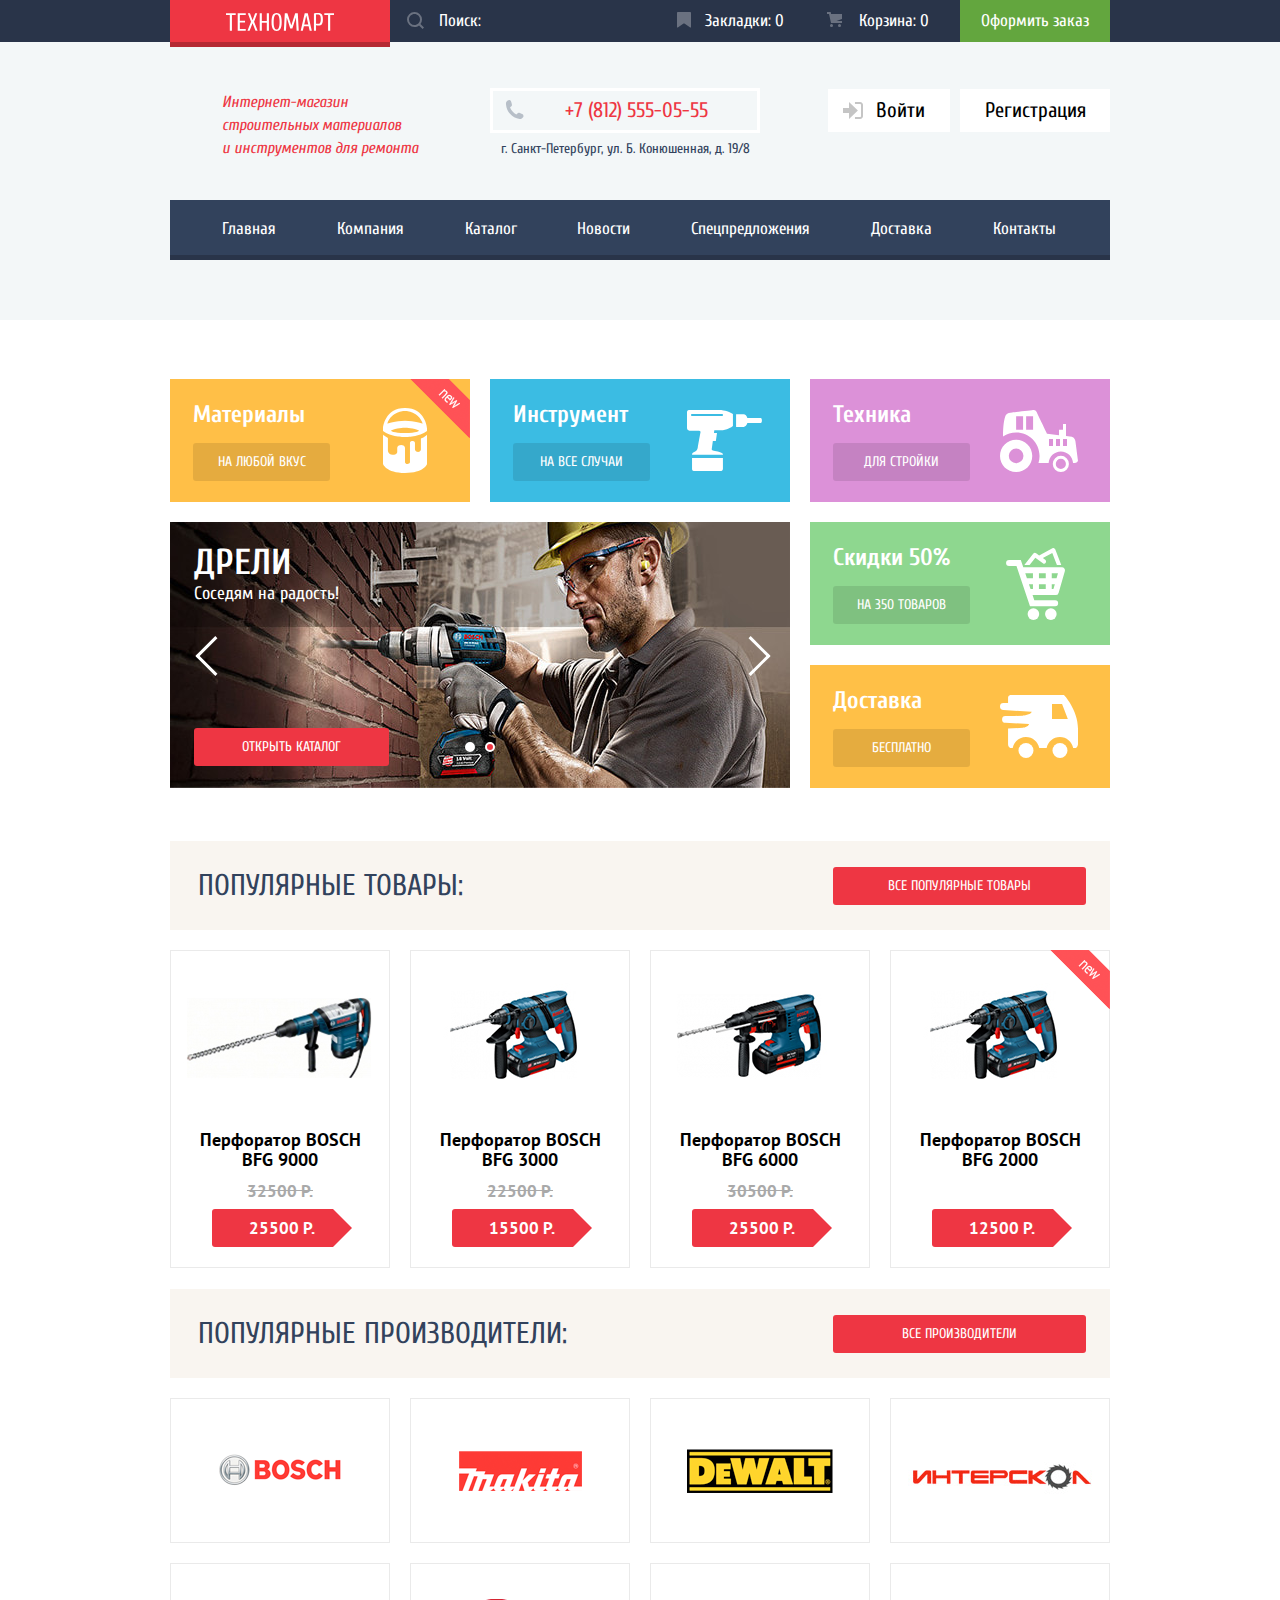
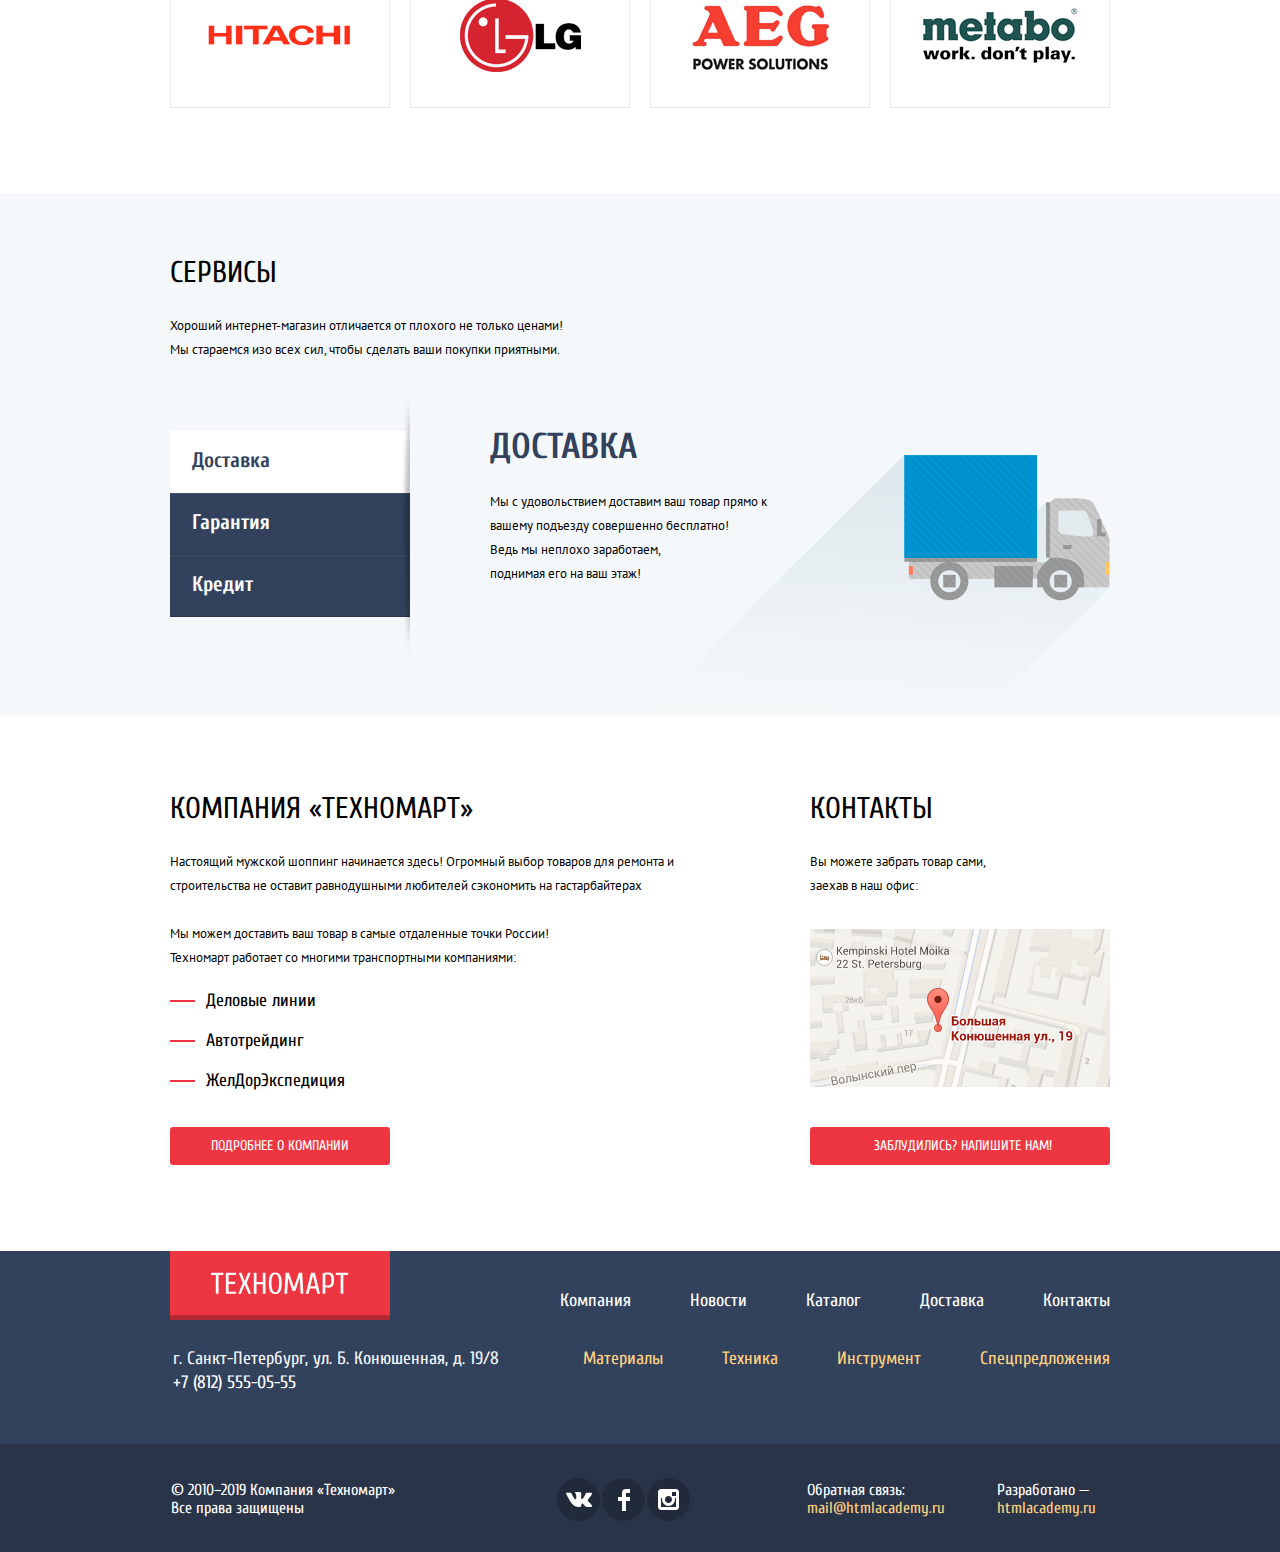
==== commit dd499d3f: "Убираю смену фоновой картинки по checked, ставлю двоеточие, меняю тире." ====
--- a/index.html
+++ b/index.html
@@ -98,23 +98,20 @@
               <input class="visually-hidden" type="radio" id="slide-hammer" name="toggle">
               <input class="visually-hidden" type="radio" id="slide-drill" name="toggle" checked>
               <div class="slider-wrapper">
-                <div class="slider">
-                  <div class="slider-controls">
-                    <label for="slide-hammer">Первый</label>
-                    <label for="slide-drill">Второй</label>
-                  </div>
-                  <ul class="slider-list">
-                    <li class="slide slide-drill" id="hammer">
-                      <p class="title">Перфораторы</p>
-                      <p>Настоящие мужские игрушки</p>
-                      <a class="link-red" href="catalog.html">открыть каталог</a>
-                    </li>
-                    <li class="slide slide-hammer" id="drill">
-                      <p class="title">Дрели</p>
-                      <p>Соседям на радость!</p>
-                      <a class="link-red" href="catalog.html">открыть каталог</a>
-                    </li>
-                  </ul>
+                <div class="slider-controls">
+                  <label for="slide-hammer">Первый</label>
+                  <label for="slide-drill">Второй</label>
+                </div>
+                <div class="slider slide-hammer" id="hammer">
+                  <p class="title">Перфораторы</p>
+                  <p>Настоящие мужские игрушки</p>
+                  <a class="link-red" href="catalog.html">открыть каталог</a>
+
+                </div>
+                <div class="slider slide-drill" id="drill">
+                  <p class="title">Дрели</p>
+                  <p>Соседям на радость!</p>
+                  <a class="link-red" href="catalog.html">открыть каталог</a>
                 </div>
               </div>
             </div>
@@ -337,18 +334,18 @@
 
       <div class="footer-bottom">
         <div class="footer-bottom-wrapper container">
-          <p class="footer-text">&copy; 2010-2019 Компания &laquoТехномарт&raquo Все права защищены</p>
+          <p class="footer-text">&copy; 2010&#8211;2019 Компания &laquoТехномарт&raquo Все права защищены</p>
           <ul class="footer-social">
             <li><a class="social-vk" href="#"><span class="visually-hidden">Вконтакте</span></a></li>
             <li><a class="social-fb" href="#"><span class="visually-hidden">Фейсбук</span></a></li>
             <li><a class="social-insta" href="#"><span class="visually-hidden">Инстаграм</span></a></li>
           </ul>
           <div class="footer-mail">
-            <p>Обратная связь</p>
+            <p>Обратная связь:</p>
             <a href="mailto:mail@htmlacademy.ru">mail@htmlacademy.ru</a>
           </div>
           <div class="footer-copyright">
-            <p>Разработано - </p>
+            <p>Разработано &#8212;</p>
             <a href="https://htmlacademy.ru/intensive/htmlcss">htmlacademy.ru</a>
           </div>
         </div>
--- a/css/style.css
+++ b/css/style.css
@@ -273,6 +273,7 @@
 }
 
 .header-contact {
+  margin-top: -1px;
   width: 270px;
 }
 
@@ -579,16 +580,11 @@
   background-color: rgba(0, 0, 0, 0.3);
 }
 
-.slider-wrapper {
+.slider-container {
+  position: relative;
   width: 620px;
   min-height: 266px;
   background-color: #32201c;
-  background-repeat: no-repeat;
-  background-position: 0 0;
-}
-
-.slider-container {
-  position: relative;
 }
 
 .arrows {
@@ -598,6 +594,7 @@
   width: 24px;
   height: 44px;
   font-size: 0;
+  z-index: 1;
 }
 
 .arrows-back {
@@ -642,16 +639,21 @@
 
 
 .slider {
-  margin-left: 24px;
+  padding-left: 24px;
+  padding-top: 20px;
+  padding-bottom: 22px;
   position: relative;
   color: #ffffff;
-}
-
-.slider-list {
-  margin: 0;
-  padding: 0;
-  padding-top: 20px;
-  list-style: none;
+  background-repeat: no-repeat;
+  background-position: 0 0;
+}
+
+.slide-hammer {
+  background-image: url("../img/slider_1.jpg");
+}
+
+.slide-drill {
+  background-image: url("../img/slider_2.jpg");
 }
 
 .slider .title {
@@ -703,9 +705,9 @@
 
 .slider-controls {
   position: absolute;
-  left: 270px;
+  left: 295px;
   top: 220px;
-  z-index: 10;
+  z-index: 1;
   font-size: 0;
 }
 
@@ -717,14 +719,6 @@
 #slide-hammer:checked ~ .slider-wrapper #hammer,
 #slide-drill:checked ~ .slider-wrapper #drill {
   display: block;
-}
-
-#slide-hammer:checked ~ .slider-wrapper {
-  background-image: url("../img/slider_1.jpg");
-}
-
-#slide-drill:checked ~ .slider-wrapper {
-  background-image: url("../img/slider_2.jpg");
 }
 
 #slide-hammer:checked ~ .slider-wrapper label[for="slide-hammer"],
@@ -1631,9 +1625,13 @@
 
 
 .filter-input-checkbox:hover + label::before,
+.filter-input-checkbox:focus + label::before,
 .filter-input-checkbox:checked:hover + label::after,
+.filter-input-checkbox:checked:focus + label::after,
 .filter-input-radio:hover + label::before,
-.filter-input-radio:checked:hover + label::after {
+.filter-input-radio:focus + label::before,
+.filter-input-radio:checked:hover + label::after,
+.filter-input-radio:checked:focus + label::after {
   opacity: 1;
 }
 
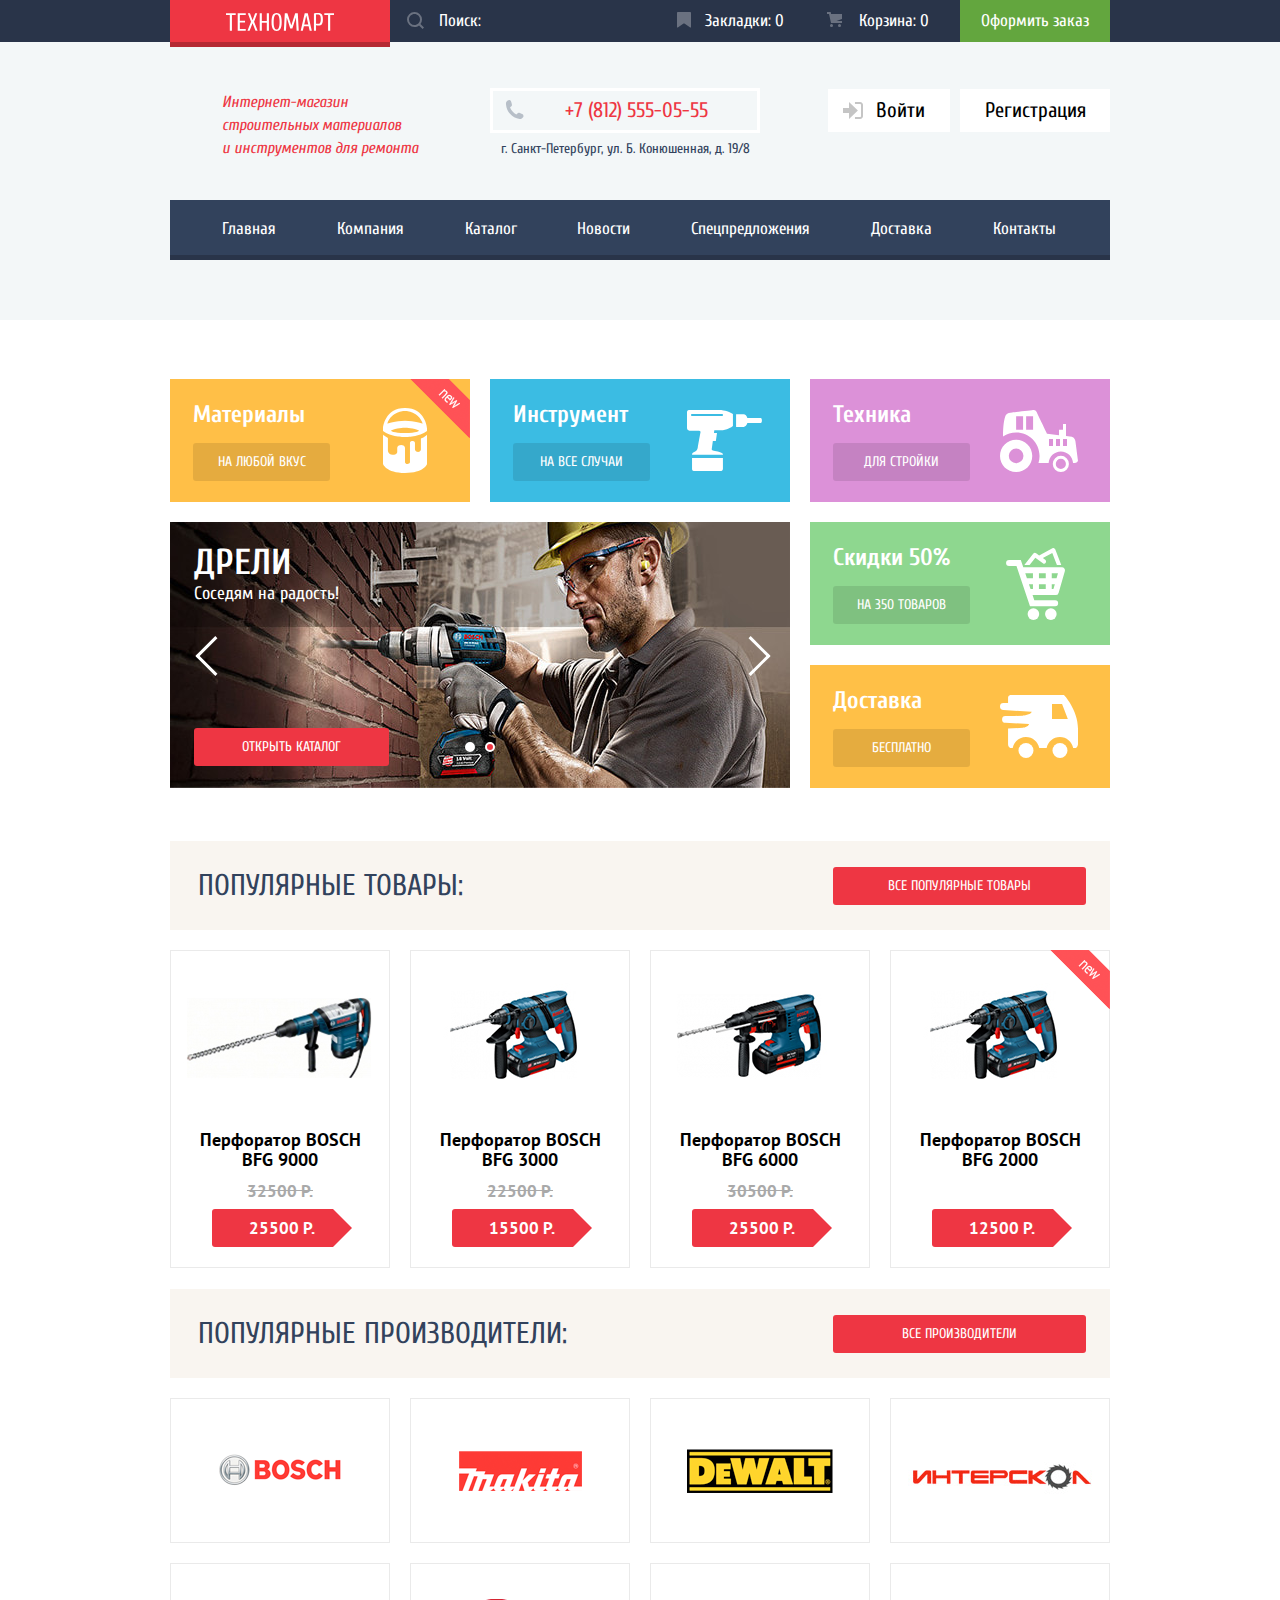
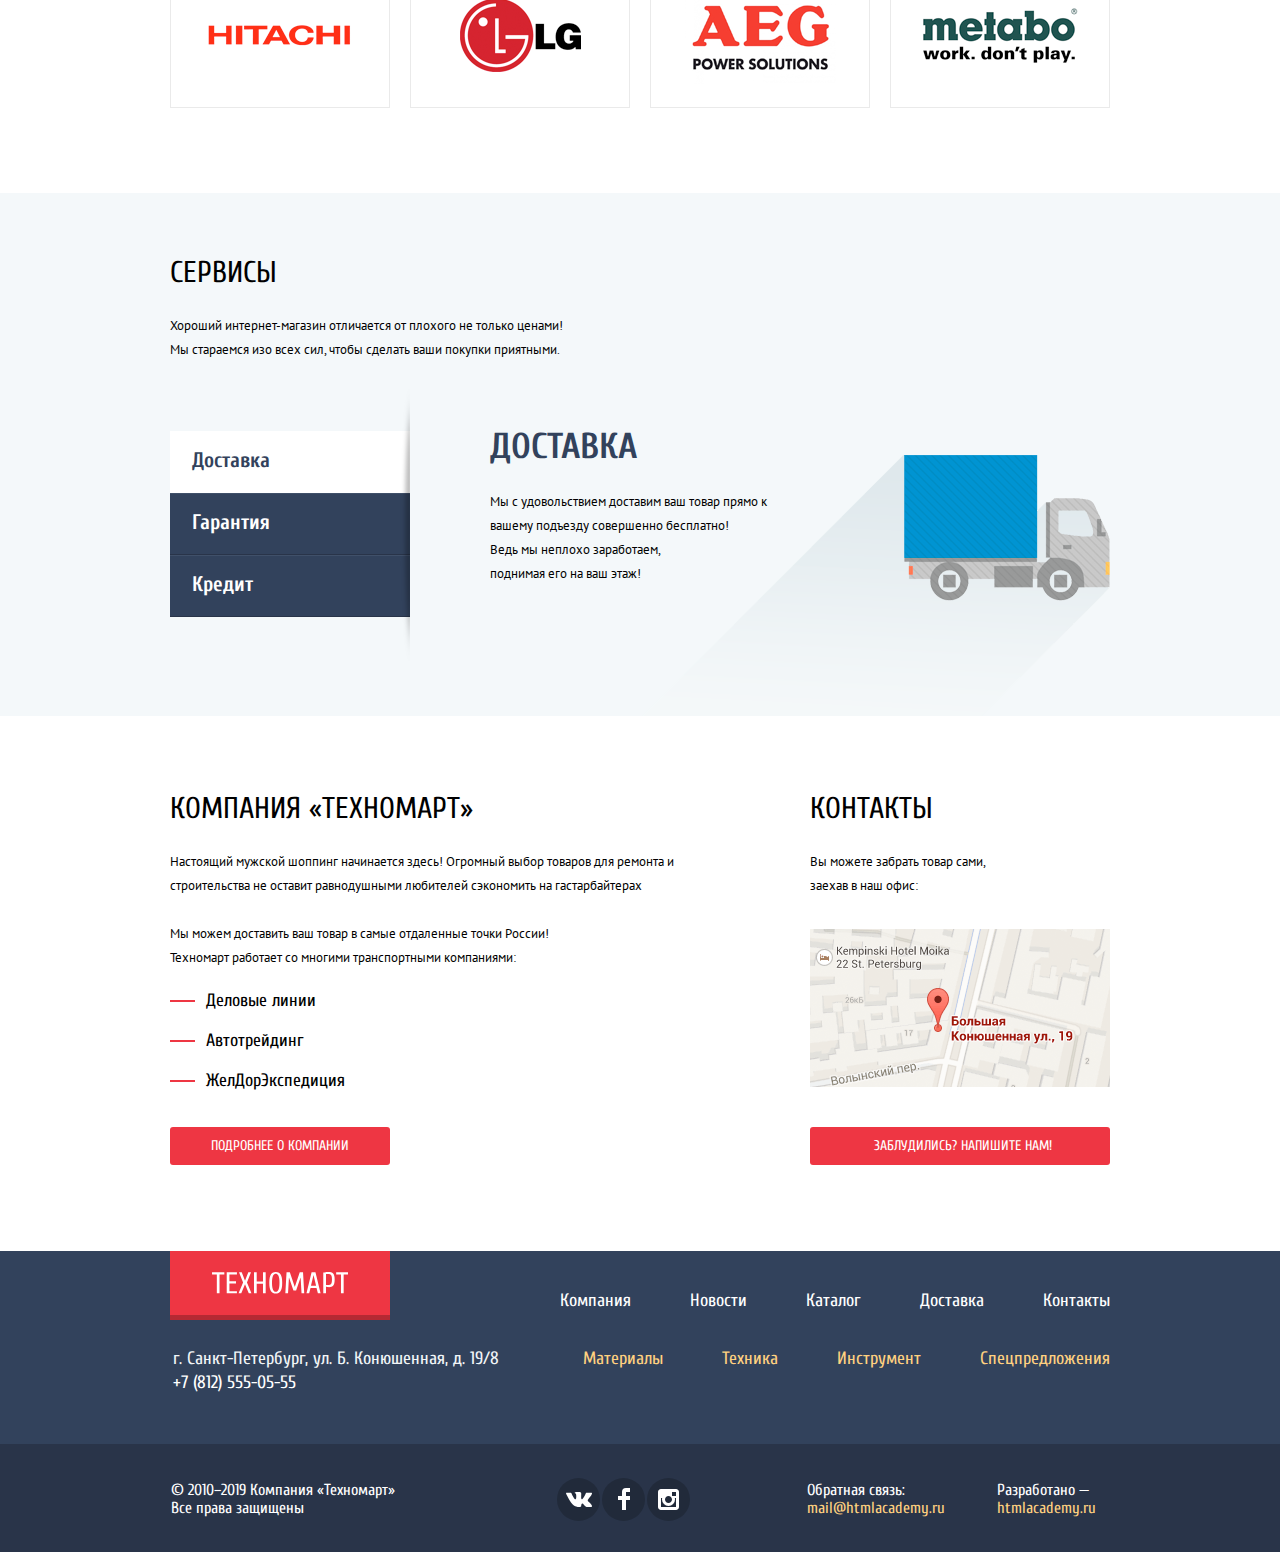
==== commit 5c1a6bc7: "Css привела к единообразному написанию, поменяла svg в футере, т.к.  в IE не срабатывает transform" ====
--- a/index.html
+++ b/index.html
@@ -297,7 +297,7 @@
         <div class="container">
           <div class="main-footer-wrapper">
             <a class="header-logo header-bottom-logo">
-              <svg xmlns="http://www.w3.org/2000/svg" xmlns:xlink="http://www.w3.org/1999/xlink" preserveAspectRatio="xMidYMid" width="138" height="22" viewBox="0 0 138 21">
+              <svg xmlns="http://www.w3.org/2000/svg" xmlns:xlink="http://www.w3.org/1999/xlink" preserveAspectRatio="xMidYMid" width="136.5" height="21.59" viewBox="0 0 136.5 21.59">
                 <defs>
                   <style>
                     .cls-1 {
@@ -306,7 +306,7 @@
                     }
                   </style>
                 </defs>
-                <path d="M104.205,1.994 L104.205,17.743 L102.077,17.743 L102.077,1.994 L98.294,1.994 L98.294,0.244 L107.988,0.244 L107.988,1.994 L104.205,1.994 ZM95.802,11.256 C95.431,11.748 94.966,12.097 94.407,12.306 C93.847,12.514 93.181,12.618 92.409,12.618 C92.046,12.618 91.636,12.593 91.179,12.543 C90.722,12.493 90.344,12.435 90.044,12.368 L90.044,17.743 L87.916,17.743 L87.916,0.494 C88.515,0.311 89.118,0.182 89.725,0.107 C90.332,0.032 90.990,-0.006 91.699,-0.006 C92.645,-0.006 93.449,0.098 94.111,0.306 C94.773,0.515 95.309,0.861 95.719,1.344 C96.129,1.828 96.428,2.469 96.617,3.269 C96.807,4.069 96.901,5.060 96.901,6.243 C96.901,7.460 96.810,8.477 96.629,9.293 C96.448,10.110 96.172,10.764 95.802,11.256 ZM94.596,3.994 C94.478,3.394 94.292,2.919 94.040,2.569 C93.788,2.219 93.469,1.973 93.083,1.831 C92.696,1.690 92.235,1.619 91.699,1.619 L90.044,1.619 L90.044,10.868 L91.699,10.868 C92.235,10.868 92.696,10.798 93.083,10.656 C93.469,10.514 93.788,10.268 94.040,9.918 C94.292,9.568 94.478,9.093 94.596,8.493 C94.714,7.893 94.773,7.143 94.773,6.243 C94.773,5.344 94.714,4.594 94.596,3.994 ZM82.615,13.243 L77.887,13.243 L76.823,17.743 L74.695,17.743 L78.714,0.244 L81.788,0.244 L85.807,17.743 L83.679,17.743 L82.615,13.243 ZM80.298,2.744 L80.204,2.744 L78.241,11.493 L82.261,11.493 L80.298,2.744 ZM69.909,4.744 L69.791,4.744 L66.363,15.493 L64.235,15.493 L60.806,4.744 L60.688,4.744 L59.979,17.743 L57.851,17.743 L58.796,0.244 L61.397,0.244 L65.251,12.243 L65.346,12.243 L69.200,0.244 L71.801,0.244 L72.747,17.743 L70.619,17.743 L69.909,4.744 ZM54.344,16.118 C53.903,16.801 53.371,17.285 52.748,17.568 C52.125,17.851 51.412,17.993 50.608,17.993 C49.805,17.993 49.091,17.851 48.469,17.568 C47.846,17.285 47.314,16.801 46.873,16.118 C46.431,15.435 46.096,14.514 45.868,13.355 C45.639,12.197 45.525,10.743 45.525,8.993 C45.525,7.244 45.639,5.790 45.868,4.631 C46.096,3.473 46.431,2.553 46.873,1.869 C47.314,1.186 47.846,0.703 48.469,0.419 C49.091,0.136 49.805,-0.006 50.608,-0.006 C51.412,-0.006 52.125,0.136 52.748,0.419 C53.371,0.703 53.903,1.186 54.344,1.869 C54.785,2.553 55.120,3.473 55.349,4.631 C55.577,5.790 55.692,7.244 55.692,8.993 C55.692,10.743 55.577,12.197 55.349,13.355 C55.120,14.514 54.785,15.435 54.344,16.118 ZM53.316,5.294 C53.150,4.327 52.933,3.561 52.666,2.994 C52.397,2.427 52.082,2.036 51.720,1.819 C51.357,1.603 50.987,1.494 50.608,1.494 C50.230,1.494 49.860,1.603 49.497,1.819 C49.134,2.036 48.819,2.427 48.551,2.994 C48.283,3.561 48.067,4.327 47.901,5.294 C47.736,6.260 47.653,7.493 47.653,8.993 C47.653,10.493 47.736,11.727 47.901,12.693 C48.067,13.660 48.283,14.427 48.551,14.993 C48.819,15.560 49.134,15.951 49.497,16.168 C49.860,16.384 50.230,16.493 50.608,16.493 C50.987,16.493 51.357,16.384 51.720,16.168 C52.082,15.951 52.397,15.560 52.666,14.993 C52.933,14.427 53.150,13.660 53.316,12.693 C53.481,11.727 53.564,10.493 53.564,8.993 C53.564,7.493 53.481,6.260 53.316,5.294 ZM40.796,9.743 L35.831,9.743 L35.831,17.743 L33.703,17.743 L33.703,0.244 L35.831,0.244 L35.831,7.993 L40.796,7.993 L40.796,0.244 L42.924,0.244 L42.924,17.743 L40.796,17.743 L40.796,9.743 ZM29.511,17.743 L26.555,10.243 L23.600,17.743 L21.472,17.743 L25.019,8.743 L21.827,0.244 L23.955,0.244 L26.555,7.244 L29.156,0.244 L31.284,0.244 L28.092,8.743 L31.639,17.743 L29.511,17.743 ZM11.714,0.244 L19.753,0.244 L19.753,1.994 L13.842,1.994 L13.842,7.743 L19.044,7.743 L19.044,9.493 L13.842,9.493 L13.842,15.993 L19.753,15.993 L19.753,17.743 L11.714,17.743 L11.714,0.244 ZM5.926,17.743 L3.798,17.743 L3.798,1.994 L0.015,1.994 L0.015,0.244 L9.709,0.244 L9.709,1.994 L5.926,1.994 L5.926,17.743 Z" class="cls-1"/>
+                <path d="M131.694,2.397 L131.694,21.297 L128.994,21.297 L128.994,2.397 L124.194,2.397 L124.194,0.297 L136.494,0.297 L136.494,2.397 L131.694,2.397 ZM121.299,13.512 C120.829,14.102 120.239,14.522 119.529,14.772 C118.819,15.022 117.974,15.147 116.994,15.147 C116.534,15.147 116.014,15.117 115.434,15.057 C114.854,14.997 114.374,14.927 113.994,14.847 L113.994,21.297 L111.294,21.297 L111.294,0.597 C112.054,0.377 112.819,0.222 113.589,0.132 C114.359,0.042 115.194,-0.003 116.094,-0.003 C117.294,-0.003 118.314,0.122 119.154,0.372 C119.994,0.622 120.674,1.037 121.194,1.617 C121.714,2.197 122.094,2.967 122.334,3.927 C122.574,4.887 122.694,6.077 122.694,7.497 C122.694,8.957 122.579,10.177 122.349,11.157 C122.119,12.137 121.769,12.922 121.299,13.512 ZM119.769,4.797 C119.619,4.077 119.384,3.507 119.064,3.087 C118.744,2.667 118.339,2.372 117.849,2.202 C117.359,2.032 116.774,1.947 116.094,1.947 L113.994,1.947 L113.994,13.047 L116.094,13.047 C116.774,13.047 117.359,12.962 117.849,12.792 C118.339,12.622 118.744,12.327 119.064,11.907 C119.384,11.487 119.619,10.917 119.769,10.197 C119.919,9.477 119.994,8.577 119.994,7.497 C119.994,6.417 119.919,5.517 119.769,4.797 ZM104.544,15.897 L98.544,15.897 L97.194,21.297 L94.494,21.297 L99.594,0.297 L103.494,0.297 L108.594,21.297 L105.894,21.297 L104.544,15.897 ZM101.604,3.297 L101.484,3.297 L98.994,13.797 L104.094,13.797 L101.604,3.297 ZM88.644,5.697 L88.494,5.697 L84.144,18.597 L81.444,18.597 L77.094,5.697 L76.944,5.697 L76.044,21.297 L73.344,21.297 L74.544,0.297 L77.844,0.297 L82.734,14.697 L82.854,14.697 L87.744,0.297 L91.044,0.297 L92.244,21.297 L89.544,21.297 L88.644,5.697 ZM68.484,19.347 C67.924,20.167 67.249,20.747 66.459,21.087 C65.669,21.427 64.764,21.597 63.744,21.597 C62.724,21.597 61.819,21.427 61.029,21.087 C60.239,20.747 59.564,20.167 59.004,19.347 C58.444,18.527 58.019,17.422 57.729,16.032 C57.439,14.642 57.294,12.897 57.294,10.797 C57.294,8.697 57.439,6.952 57.729,5.562 C58.019,4.172 58.444,3.067 59.004,2.247 C59.564,1.427 60.239,0.847 61.029,0.507 C61.819,0.167 62.724,-0.003 63.744,-0.003 C64.764,-0.003 65.669,0.167 66.459,0.507 C67.249,0.847 67.924,1.427 68.484,2.247 C69.044,3.067 69.469,4.172 69.759,5.562 C70.049,6.952 70.194,8.697 70.194,10.797 C70.194,12.897 70.049,14.642 69.759,16.032 C69.469,17.422 69.044,18.527 68.484,19.347 ZM67.179,6.357 C66.969,5.197 66.694,4.277 66.354,3.597 C66.014,2.917 65.614,2.447 65.154,2.187 C64.694,1.927 64.224,1.797 63.744,1.797 C63.264,1.797 62.794,1.927 62.334,2.187 C61.874,2.447 61.474,2.917 61.134,3.597 C60.794,4.277 60.519,5.197 60.309,6.357 C60.099,7.517 59.994,8.997 59.994,10.797 C59.994,12.597 60.099,14.077 60.309,15.237 C60.519,16.397 60.794,17.317 61.134,17.997 C61.474,18.677 61.874,19.147 62.334,19.407 C62.794,19.667 63.264,19.797 63.744,19.797 C64.224,19.797 64.694,19.667 65.154,19.407 C65.614,19.147 66.014,18.677 66.354,17.997 C66.694,17.317 66.969,16.397 67.179,15.237 C67.389,14.077 67.494,12.597 67.494,10.797 C67.494,8.997 67.389,7.517 67.179,6.357 ZM50.994,11.697 L44.694,11.697 L44.694,21.297 L41.994,21.297 L41.994,0.297 L44.694,0.297 L44.694,9.597 L50.994,9.597 L50.994,0.297 L53.694,0.297 L53.694,21.297 L50.994,21.297 L50.994,11.697 ZM36.745,21.297 L32.995,12.297 L29.245,21.297 L26.545,21.297 L31.045,10.497 L26.995,0.297 L29.695,0.297 L32.995,8.697 L36.295,0.297 L38.995,0.297 L34.945,10.497 L39.445,21.297 L36.745,21.297 ZM14.695,0.297 L24.895,0.297 L24.895,2.397 L17.395,2.397 L17.395,9.297 L23.995,9.297 L23.995,11.397 L17.395,11.397 L17.395,19.197 L24.895,19.197 L24.895,21.297 L14.695,21.297 L14.695,0.297 ZM7.495,21.297 L4.795,21.297 L4.795,2.397 L-0.005,2.397 L-0.005,0.297 L12.295,0.297 L12.295,2.397 L7.495,2.397 L7.495,21.297 Z" class="cls-1"/>
               </svg>
             </a>
             <ul class="footer-menu">
--- a/css/style.css
+++ b/css/style.css
@@ -1,316 +1,400 @@
-body {
-  margin: 0;
-  padding: 0;
-  font-family: "Cuprum", sans-serif;
-  color: #000000;
-}
-
-.inner-page {
-  font-family: "PT Sans", sans-serif;
-  color: #000000;
-  font-size: 13px;
-  line-height: 18px;
-  text-transform: uppercase;
-}
-
-img {
-  max-width: 100%;
-  height: auto;
+body
+{
+    font-family: 'Cuprum', sans-serif;
+
+    margin: 0;
+    padding: 0;
+
+    color: #000;
+}
+
+.inner-page
+{
+    font-family: 'PT Sans', sans-serif;
+    font-size: 13px;
+    line-height: 18px;
+
+    text-transform: uppercase;
+
+    color: #000;
+}
+
+img
+{
+    max-width: 100%;
+    height: auto;
 }
 
 .visually-hidden:not(:focus):not(:active),
-input[type="checkbox"].visually-hidden,
-input[type="radio"].visually-hidden {
-  position: absolute;
-
-  width: 1px;
-  height: 1px;
-  margin: -1px;
-  border: 0;
-  padding: 0;
-
-  white-space: nowrap;
-
-  clip-path: inset(100%);
-  clip: rect(0 0 0 0);
-  overflow: hidden;
-}
-
-.container {
-  width: 940px;
-  margin: 0 auto;
-}
-
-.header {
-  background-color: #f3f7f8;
-}
-
-.header-top-wrapper {
-  display: flex;
-  justify-content: space-between;
-  align-items: center;
-}
-
-.header-bottom-wrapper {
-  margin-bottom: 59px;
-  padding-bottom: 60px;
-}
-
-.header-bottom-wrapper-inner {
-  margin-bottom: 0;
-}
-
-.header-top {
-  font-size: 17px;
-  line-height: 18px;
-  background-color: #293449;
-  margin-bottom: 47px;
-}
-
-.page-title {
-  margin: 0;
-  padding: 29px 28px;
-  color: #32425c;
-  font-family: "Cuprum", sans-serif;
-  font-size: 30px;
-  font-weight: 400;
-  line-height: 30px;
-  background-color: #f2f6f8;
+input[type='checkbox'].visually-hidden,
+input[type='radio'].visually-hidden
+{
+    position: absolute;
+
+    overflow: hidden;
+    clip: rect(0 0 0 0);
+
+    width: 1px;
+    height: 1px;
+    margin: -1px;
+    padding: 0;
+
+    white-space: nowrap;
+
+    border: 0;
+
+    clip-path: inset(100%);
+}
+
+.container
+{
+    width: 940px;
+    margin: 0 auto;
+}
+
+.header
+{
+    background-color: #f3f7f8;
+}
+
+.header-top-wrapper
+{
+    display: flex;
+
+    justify-content: space-between;
+    align-items: center;
+}
+
+.header-bottom-wrapper
+{
+    margin-bottom: 59px;
+    padding-bottom: 60px;
+}
+
+.header-bottom-wrapper-inner
+{
+    margin-bottom: 0;
+}
+
+.header-top
+{
+    font-size: 17px;
+    line-height: 18px;
+
+    margin-bottom: 47px;
+
+    background-color: #293449;
+}
+
+.page-title
+{
+    font-family: 'Cuprum', sans-serif;
+    font-size: 30px;
+    font-weight: 400;
+    line-height: 30px;
+
+    margin: 0;
+    padding: 29px 28px;
+
+    color: #32425c;
+    background-color: #f2f6f8;
 }
 
 .popular-title h2,
 .delivery h2,
 .about-us-text h2,
-.about-us-contact h2 {
-  font-size: 30px;
-  font-weight: 400;
-  line-height: 30px;
-  text-transform: uppercase;
-}
-
-a {
-  color: #ffffff;
-  text-align: center;
-  text-decoration: none;
-}
-
-.header-top-logo {
-  display: block;
-  width: 220px;
-  padding-top: 13px;
-  padding-bottom: 7px;
-  background-color: #ee3643;
-  box-shadow: 0 5px #b52933;
-}
-
-.header-bottom-logo {
-  display: block;
-  width: 220px;
-  line-height: 0;
-  padding: 21px 0;
-  background-color: #ee3643;
-  box-shadow: 0 5px #b52933;
-}
-
-.header-bottom-logo path {
-  transform: scale(1.27, 1.2);
+.about-us-contact h2
+{
+    font-size: 30px;
+    font-weight: 400;
+    line-height: 30px;
+
+    text-transform: uppercase;
+}
+
+a
+{
+    text-align: center;
+    text-decoration: none;
+
+    color: #fff;
+}
+
+.header-top-logo
+{
+    display: block;
+
+    width: 220px;
+    padding-top: 13px;
+    padding-bottom: 7px;
+
+    background-color: #ee3643;
+    box-shadow: 0 5px #b52933;
+}
+
+.header-bottom-logo
+{
+    line-height: 0;
+
+    display: block;
+
+    width: 220px;
+    padding: 21px 0;
+
+    background-color: #ee3643;
+    box-shadow: 0 5px #b52933;
 }
 
 .header-logo:hover,
-.header-logo:focus {
-  background-color: #ca2c37;
-  box-shadow: 0 5px #9a212a;
-}
-
-.header-logo:active {
-  background-color: #ba2732;
-  box-shadow: 0 5px #8e1e26;
-}
-
-.inner-page a{
-  color: #000000;
-}
-
-.search {
-  position: relative;
-}
-
-.search svg {
-  position: absolute;
-  top: 12px;
-  left: 17px;
-  fill: #ffffff;
-  opacity: 0.3;
-}
-
-.search input {
-  box-sizing: border-box;
-  width: 270px;
-  padding-top: 12px;
-  padding-bottom: 12px;
-  padding-left: 49px;
-  font: inherit;
-  background: transparent;
-  border: none;
-  outline: none;
-}
-
-.search input::placeholder {
-  color: #ffffff;
-}
-
-.search input:hover {
-  background-color: #212a3a;
-}
-
-.search input:hover + .icon-search {
-  opacity: 1;
-}
-
-.search input:focus {
-  background-color: #ffffff;
-}
-
-.search input:focus + .icon-search {
-  fill: #ee3643;
-  opacity: 1;
-}
-
-.header-top p {
-  margin: 0;
+.header-logo:focus
+{
+    background-color: #ca2c37;
+    box-shadow: 0 5px #9a212a;
+}
+
+.header-logo:active
+{
+    background-color: #ba2732;
+    box-shadow: 0 5px #8e1e26;
+}
+
+.inner-page a
+{
+    color: #000;
+}
+
+.search
+{
+    position: relative;
+}
+
+.search svg
+{
+    position: absolute;
+    top: 12px;
+    left: 17px;
+
+    opacity: .3;
+
+    fill: #fff;
+}
+
+.search input
+{
+    font: inherit;
+
+    box-sizing: border-box;
+    width: 270px;
+    padding-top: 12px;
+    padding-bottom: 12px;
+    padding-left: 49px;
+
+    border: none;
+    outline: none;
+    background: transparent;
+}
+
+.search input::placeholder
+{
+    color: #fff;
+}
+
+.search input:hover
+{
+    background-color: #212a3a;
+}
+
+.search input:hover + .icon-search
+{
+    opacity: 1;
+}
+
+.search input:focus
+{
+    background-color: #fff;
+}
+
+.search input:focus + .icon-search
+{
+    opacity: 1;
+
+    fill: #ee3643;
+}
+
+.header-top p
+{
+    margin: 0;
 }
 
 .bookmarks a,
 .basket a,
-.checkout a {
-  position: relative;
-  display: block;
-  width: 150px;
-  padding-top: 12px;
-  padding-bottom: 12px;
+.checkout a
+{
+    position: relative;
+
+    display: block;
+
+    width: 150px;
+    padding-top: 12px;
+    padding-bottom: 12px;
 }
 
 .bookmarks a,
-.basket a {
-  width: 132px;
-  padding-left: 18px;
-}
-
-.basket-inner a {
-  width: 127px;
-  padding-left: 23px;
-  background-color: #ee3643;
+.basket a
+{
+    width: 132px;
+    padding-left: 18px;
+}
+
+.basket-inner a
+{
+    width: 127px;
+    padding-left: 23px;
+
+    background-color: #ee3643;
 }
 
 .bookmarks a::before,
-.basket a::before {
-  content: "";
-  position: absolute;
-  top: 12px;
-  left: 17px;
-  width: 16px;
-  height: 18px;
-  background-repeat: no-repeat;
-  background-position: 0 0;
-  opacity: 0.3;
-
-}
-.bookmarks a::before{
-  background-image: url("../img/icon-bookmark.svg");
-}
-
-.basket a::before {
-  background-image: url("../img/icon-cart.svg");
+.basket a::before
+{
+    position: absolute;
+    top: 12px;
+    left: 17px;
+
+    width: 16px;
+    height: 18px;
+
+    content: '';
+
+    opacity: .3;
+    background-repeat: no-repeat;
+    background-position: 0 0;
+}
+.bookmarks a::before
+{
+    background-image: url('../img/icon-bookmark.svg');
+}
+
+.basket a::before
+{
+    background-image: url('../img/icon-cart.svg');
 }
 
 .bookmarks a:hover,
 .bookmarks a:focus,
 .basket a:hover,
-.basket a:focus {
-  background-color: #212a3a;
+.basket a:focus
+{
+    background-color: #212a3a;
 }
 
 .bookmarks a:active,
-.basket a:active {
-  opacity: 0.5;
+.basket a:active
+{
+    opacity: .5;
 }
 
 .bookmarks a:hover::before,
 .bookmarks a:focus::before,
 .basket a:hover::before,
-.basket a:focus::before{
-  opacity: 1;
-}
-.checkout a {
-  background-color: #63a63e;
+.basket a:focus::before
+{
+    opacity: 1;
+}
+.checkout a
+{
+    background-color: #63a63e;
 }
 
 .checkout a:hover,
-.checkout a:focus {
-  background-color: #5fbb2d;
-}
-
-.checkout a:active {
-  opacity: 50%;
-}
-
-.header-info {
-  display: flex;
-  align-items: flex-start;
-  margin-bottom: 40px;
-}
-
-.header-text {
-  font-style: italic;
-  font-size: 16px;
-  line-height: 23px;
-  color: #ee3643;
-  width: 200px;
-  margin: 0;
-  margin-right: 68px;
-  padding-top: 2px;
-  padding-left: 52px;
-}
-
-.header-contact {
-  margin-top: -1px;
-  width: 270px;
-}
-
-.header-phone {
-  display: block;
-  position: relative;
-  font-size: 21px;
-  line-height: 21px;
-  color: #ee3643;
-  border: 3px solid #ffffff;
-  width: 242px;
-  padding-top: 9px;
-  padding-bottom: 9px;
-  padding-left: 22px;
-}
-
-.header-phone::before {
-  content: "";
-  position: absolute;
-  left: 12px;
-  width: 22px;
-  height: 22px;
-  background-image: url("../img/icon-phone.svg");
-  background-repeat: no-repeat;
-  background-position: 0 0;
-}
-
-.header-address {
-  margin: 0;
-  margin-top: 7px;
-  font-size: 14px;
-  color: #32425c;
-  text-align: center;
-}
-
-.user {
-  margin-left: auto;
+.checkout a:focus
+{
+    background-color: #5fbb2d;
+}
+
+.checkout a:active
+{
+    opacity: 50%;
+}
+
+.header-info
+{
+    display: flex;
+
+    margin-bottom: 40px;
+
+    align-items: flex-start;
+}
+
+.header-text
+{
+    font-size: 16px;
+    font-style: italic;
+    line-height: 23px;
+
+    width: 200px;
+    margin: 0;
+    margin-right: 68px;
+    padding-top: 2px;
+    padding-left: 52px;
+
+    color: #ee3643;
+}
+
+.header-contact
+{
+    width: 270px;
+    margin-top: -1px;
+}
+
+.header-phone
+{
+    font-size: 21px;
+    line-height: 21px;
+
+    position: relative;
+
+    display: block;
+
+    width: 242px;
+    padding-top: 9px;
+    padding-bottom: 9px;
+    padding-left: 22px;
+
+    color: #ee3643;
+    border: 3px solid #fff;
+}
+
+.header-phone::before
+{
+    position: absolute;
+    left: 12px;
+
+    width: 22px;
+    height: 22px;
+
+    content: '';
+
+    background-image: url('../img/icon-phone.svg');
+    background-repeat: no-repeat;
+    background-position: 0 0;
+}
+
+.header-address
+{
+    font-size: 14px;
+
+    margin: 0;
+    margin-top: 7px;
+
+    text-align: center;
+
+    color: #32425c;
+}
+
+.user
+{
+    margin-left: auto;
 }
 
 .user-navigation,
@@ -319,872 +403,1120 @@
 .manufacturer-list,
 .pagination-list,
 .option-list,
-.value-list {
-  list-style: none;
-}
-
-.user-navigation {
-  display: flex;
-  width: 300px;
-  justify-content: flex-end;
-  margin: 0;
-  margin-left: auto;
-  padding: 0;
-}
-
-.user-navigation li {
-  position: relative;
-  margin: 0;
-  padding: 0;
-  margin-left: 10px;
-  text-align: center;
-}
-
-.user-registration a {
-  width: 150px;
-}
-
-.user-navigation a {
-  display: block;
-  padding-top: 11px;
-  padding-bottom: 11px;
-  background-color:#ffffff;
-  font-size: 21px;
-  line-height: 21px;
-  color: #000000;
-}
-
-.user-entrance a {
-  padding-left: 23px;
-  width: 99px;
-}
-
-.user-entrance svg {
-  position: absolute;
-  top: 13px;
-  left: 15px;
-}
-
-.user-menu {
-  position: relative;
-  display: flex;
-  margin: 0;
-  margin-bottom: 6px;
-}
-
-.user-menu a {
-  display: block;
-  padding-top: 9px;
-  padding-bottom: 12px;
-  color: #000000;
-  font-size: 21px;
-  background-color: #ffffff;
-}
-
-.user-name {
-  width: 257px;
-  padding-left: 12px;
-}
-
-.user-name svg {
-  position: absolute;
-  top: 12px;
-  left: 13px;
-}
-
-.user-exit {
-  width: 31px;
-}
-
-.user-exit svg {
-  position: absolute;
-  top: 14px;
-  right: 10px;
+.value-list
+{
+    list-style: none;
+}
+
+.user-navigation
+{
+    display: flex;
+
+    width: 300px;
+    margin: 0;
+    margin-left: auto;
+    padding: 0;
+
+    justify-content: flex-end;
+}
+
+.user-navigation li
+{
+    position: relative;
+
+    margin: 0;
+    margin-left: 10px;
+    padding: 0;
+
+    text-align: center;
+}
+
+.user-registration a
+{
+    width: 150px;
+}
+
+.user-navigation a
+{
+    font-size: 21px;
+    line-height: 21px;
+
+    display: block;
+
+    padding-top: 11px;
+    padding-bottom: 11px;
+
+    color: #000;
+    background-color: #fff;
+}
+
+.user-entrance a
+{
+    width: 99px;
+    padding-left: 23px;
+}
+
+.user-entrance svg
+{
+    position: absolute;
+    top: 13px;
+    left: 15px;
+}
+
+.user-menu
+{
+    position: relative;
+
+    display: flex;
+
+    margin: 0;
+    margin-bottom: 6px;
+}
+
+.user-menu a
+{
+    font-size: 21px;
+
+    display: block;
+
+    padding-top: 9px;
+    padding-bottom: 12px;
+
+    color: #000;
+    background-color: #fff;
+}
+
+.user-name
+{
+    width: 257px;
+    padding-left: 12px;
+}
+
+.user-name svg
+{
+    position: absolute;
+    top: 12px;
+    left: 13px;
+}
+
+.user-exit
+{
+    width: 31px;
+}
+
+.user-exit svg
+{
+    position: absolute;
+    top: 14px;
+    right: 10px;
 }
 
 .user-navigation a:hover,
-.user-navigation a:focus {
-  color: #ee3643;
+.user-navigation a:focus
+{
+    color: #ee3643;
 }
 
 .user-menu a:active,
-.user-navigation a:active {
-  color: rgba(0, 0, 0, 0.3);
+.user-navigation a:active
+{
+    color: rgba(0, 0, 0, .3);
 }
 
 .user-menu a:hover path,
 .user-menu a:focus path,
 .user-entrance:hover path,
-.user-entrance:focus path {
-  fill: #32425c;
+.user-entrance:focus path
+{
+    fill: #32425c;
 }
 
 .user-menu a:active path,
-.user-entrance:active path {
-  fill:  rgba(0, 0, 0, 0.3);
-}
-
-.user-list {
-  display: flex;
-  margin: 0;
-  padding: 0;
-}
-
-.user-list li {
-  margin: 0 19px;
-}
-
-.user-list li:first-child {
-  list-style: none;
-  margin-right: 13px;
-}
-
-.user-list a {
-  color: #32425c;
-  font-size: 16px;
-  line-height: 18px;
-  text-decoration: underline;
+.user-entrance:active path
+{
+    fill: rgba(0, 0, 0, .3);
+}
+
+.user-list
+{
+    display: flex;
+
+    margin: 0;
+    padding: 0;
+}
+
+.user-list li
+{
+    margin: 0 19px;
+}
+
+.user-list li:first-child
+{
+    margin-right: 13px;
+
+    list-style: none;
+}
+
+.user-list a
+{
+    font-size: 16px;
+    line-height: 18px;
+
+    text-decoration: underline;
+
+    color: #32425c;
 }
 
 .user-list a:hover,
-.user-list a:focus {
-  color: #ee3643;
-}
-
-.user-list a:active {
-  color: #32425c;
-  opacity: 30%;
-}
-
-.site-navigation {
-  list-style: none;
-  margin: 0;
-  padding-left: 22px;
-  padding-right: 24px;
-  display: flex;
-  flex-wrap: wrap;
-  justify-content: space-between;
-  align-items: center;
-  font-size: 17px;
-  line-height: 17px;
-  background-color: #32425c;
-  border-bottom: 5px solid #293449;
-}
-
-.site-navigation li {
-  display: block;
-  margin: 0;
-  padding: 0;
-}
-
-.site-navigation a {
-  display: block;
-  padding: 20px 30px 18px 30px;
+.user-list a:focus
+{
+    color: #ee3643;
+}
+
+.user-list a:active
+{
+    opacity: 30%;
+    color: #32425c;
+}
+
+.site-navigation
+{
+    font-size: 17px;
+    line-height: 17px;
+
+    display: flex;
+
+    margin: 0;
+    padding-right: 24px;
+    padding-left: 22px;
+
+    list-style: none;
+
+    border-bottom: 5px solid #293449;
+    background-color: #32425c;
+
+    flex-wrap: wrap;
+    justify-content: space-between;
+    align-items: center;
+}
+
+.site-navigation li
+{
+    display: block;
+
+    margin: 0;
+    padding: 0;
+}
+
+.site-navigation a
+{
+    display: block;
+
+    padding: 20px 30px 18px 30px;
 }
 
 .site-navigation a:hover,
-.site-navigation a:focus {
-  background-color: #293449;
-}
-
-.site-navigation a:active {
-  opacity: 50%;
-  background-color: #293449;
+.site-navigation a:focus
+{
+    background-color: #293449;
+}
+
+.site-navigation a:active
+{
+    opacity: 50%;
+    background-color: #293449;
 }
 
 .offer-list-slider,
-.offer-list {
-  margin: 0;
-  padding: 0;
-  color: #ffffff;
-  font-weight: 700;
-  font-size: 24px;
-  margin: 0;
+.offer-list
+{
+    font-size: 24px;
+    font-weight: 700;
+
+    margin: 0;
+    margin: 0;
+    padding: 0;
+
+    color: #fff;
 }
 
 .offer-list-slider p,
-.offer-list p {
-  margin: 0;
-  margin-top: 22px;
-  margin-bottom: 15px;
-}
-
-.offer-item {
-  position: relative;
-  display: block;
-  width: 277px;
-  min-height: 123px;
-  margin-bottom: 20px;
-  padding-left: 23px;
-}
-
-.offer-material {
-  background-color: #ffbf47;
-  background-image: url("../img/icon-1.svg");
-  background-repeat: no-repeat;
-  background-position: 213px center;
-}
-
-.offer-tool {
-  background-color: #3bbce3;
-  background-image: url("../img/icon-2.svg");
-  background-repeat: no-repeat;
-  background-position: 197px center;
-}
-
-.offer-eguipment {
-  background-color: #dc91d8;
-  background-image: url("../img/icon-3.svg");
-  background-repeat: no-repeat;
-  background-position: 190px center;
-}
-
-.offer-discount {
-  background-color: #8ed78f;
-  background-image: url("../img/icon-4.svg");
-  background-repeat: no-repeat;
-  background-position: 196px center;
-
-}
-
-.offer-delivery {
-  background-color: #ffc047;
-  background-image: url("../img/icon-5.svg");
-  background-repeat: no-repeat;
-  background-position: 190px center;
-
+.offer-list p
+{
+    margin: 0;
+    margin-top: 22px;
+    margin-bottom: 15px;
+}
+
+.offer-item
+{
+    position: relative;
+
+    display: block;
+
+    width: 277px;
+    min-height: 123px;
+    margin-bottom: 20px;
+    padding-left: 23px;
+}
+
+.offer-material
+{
+    background-color: #ffbf47;
+    background-image: url('../img/icon-1.svg');
+    background-repeat: no-repeat;
+    background-position: 213px center;
+}
+
+.offer-tool
+{
+    background-color: #3bbce3;
+    background-image: url('../img/icon-2.svg');
+    background-repeat: no-repeat;
+    background-position: 197px center;
+}
+
+.offer-eguipment
+{
+    background-color: #dc91d8;
+    background-image: url('../img/icon-3.svg');
+    background-repeat: no-repeat;
+    background-position: 190px center;
+}
+
+.offer-discount
+{
+    background-color: #8ed78f;
+    background-image: url('../img/icon-4.svg');
+    background-repeat: no-repeat;
+    background-position: 196px center;
+}
+
+.offer-delivery
+{
+    background-color: #ffc047;
+    background-image: url('../img/icon-5.svg');
+    background-repeat: no-repeat;
+    background-position: 190px center;
 }
 
 .offer-list-slider a,
-.offer-list a {
-  display: block;
-  font-weight: 400;
-  font-size: 14px;
-  line-height: 18px;
-  text-transform: uppercase;
-  background-color: rgba(0, 0, 0, 0.1);
-  width: 107px;
-  padding: 10px 15px;
-  border-radius: 3px;
+.offer-list a
+{
+    font-size: 14px;
+    font-weight: 400;
+    line-height: 18px;
+
+    display: block;
+
+    width: 107px;
+    padding: 10px 15px;
+
+    text-transform: uppercase;
+
+    border-radius: 3px;
+    background-color: rgba(0, 0, 0, .1);
 }
 
 .offer-list-slider a:hover,
 .offer-list-slider a:focus,
 .offer-list a:hover,
-.offer-list a:focus {
-  background-color: rgba(0, 0, 0, 0.2);
+.offer-list a:focus
+{
+    background-color: rgba(0, 0, 0, .2);
 }
 
 .offer-list-slider a:active,
-.offer-list a:active {
-  background-color: rgba(0, 0, 0, 0.3);
-}
-
-.slider-container {
-  position: relative;
-  width: 620px;
-  min-height: 266px;
-  background-color: #32201c;
-}
-
-.arrows {
-  position: absolute;
-  top: 50%;
-  margin-top: -22px;
-  width: 24px;
-  height: 44px;
-  font-size: 0;
-  z-index: 1;
-}
-
-.arrows-back {
-  left: 24px;
-}
-
-.arrows-next {
-  right: 19px;
+.offer-list a:active
+{
+    background-color: rgba(0, 0, 0, .3);
+}
+
+.slider-container
+{
+    position: relative;
+
+    width: 620px;
+    min-height: 266px;
+
+    background-color: #32201c;
+}
+
+.arrows
+{
+    font-size: 0;
+
+    position: absolute;
+    z-index: 1;
+    top: 50%;
+
+    width: 24px;
+    height: 44px;
+    margin-top: -22px;
+}
+
+.arrows-back
+{
+    left: 24px;
+}
+
+.arrows-next
+{
+    right: 19px;
 }
 
 .slider-arrows-back::before,
 .slider-arrows-next::before,
 .slider-arrows-back::after,
-.slider-arrows-next::after {
-  position: absolute;
-  content: "";
-  left: 11px;
-  width: 3px;
-  height: 28px;
-  background-color: #ffffff;
-}
-
-.slider-arrows-back::before {
-  top: 0;
-  transform: rotate(45deg);
-}
-
-.slider-arrows-back::after {
-  top: 18px;
-  transform: rotate(-45deg);
-}
-
-.slider-arrows-next::before {
-  top: 0;
-  transform: rotate(-45deg);
-}
-
-.slider-arrows-next::after {
-  top: 18px;
-  transform: rotate(45deg);
-}
-
-
-.slider {
-  padding-left: 24px;
-  padding-top: 20px;
-  padding-bottom: 22px;
-  position: relative;
-  color: #ffffff;
-  background-repeat: no-repeat;
-  background-position: 0 0;
-}
-
-.slide-hammer {
-  background-image: url("../img/slider_1.jpg");
-}
-
-.slide-drill {
-  background-image: url("../img/slider_2.jpg");
-}
-
-.slider .title {
-  margin: 0;
-  font-size: 36px;
-  font-weight: 700;
-  text-transform: uppercase;
-}
-
-.slider p {
-  margin: 0;
-  font-size: 18px;
-  margin-bottom: 124px;
-}
-
-.link-red {
-  display: block;
-  font-size: 14px;
-  line-height: 18px;
-  padding: 10px 0;
-  text-transform: uppercase;
-  background-color: #ee3643;
-  border-radius: 3px;
+.slider-arrows-next::after
+{
+    position: absolute;
+    left: 11px;
+
+    width: 3px;
+    height: 28px;
+
+    content: '';
+
+    background-color: #fff;
+}
+
+.slider-arrows-back::before
+{
+    top: 0;
+
+    transform: rotate(45deg);
+}
+
+.slider-arrows-back::after
+{
+    top: 18px;
+
+    transform: rotate(-45deg);
+}
+
+.slider-arrows-next::before
+{
+    top: 0;
+
+    transform: rotate(-45deg);
+}
+
+.slider-arrows-next::after
+{
+    top: 18px;
+
+    transform: rotate(45deg);
+}
+
+
+.slider
+{
+    position: relative;
+
+    padding-top: 20px;
+    padding-bottom: 22px;
+    padding-left: 24px;
+
+    color: #fff;
+    background-repeat: no-repeat;
+    background-position: 0 0;
+}
+
+.slide-hammer
+{
+    background-image: url('../img/slider_1.jpg');
+}
+
+.slide-drill
+{
+    background-image: url('../img/slider_2.jpg');
+}
+
+.slider .title
+{
+    font-size: 36px;
+    font-weight: 700;
+
+    margin: 0;
+
+    text-transform: uppercase;
+}
+
+.slider p
+{
+    font-size: 18px;
+
+    margin: 0;
+    margin-bottom: 124px;
+}
+
+.link-red
+{
+    font-size: 14px;
+    line-height: 18px;
+
+    display: block;
+
+    padding: 10px 0;
+
+    text-transform: uppercase;
+
+    border-radius: 3px;
+    background-color: #ee3643;
 }
 
 .link-red:hover,
-.link-red:focus {
-  background-color: #ca2c37;
-}
-
-.link-red:active {
-  background-color: #ba2732;
-}
-
-.slider a {
-  width: 195px;
-}
-
-.slider-controls label {
-  display: inline-block;
-  width: 6px;
-  height: 6px;
-  margin-right: 10px;
-  background-color: #ffffff;
-  border: 2px solid #ffffff;
-  border-radius: 50%;
-  cursor: pointer;
-}
-
-.slider-controls {
-  position: absolute;
-  left: 295px;
-  top: 220px;
-  z-index: 1;
-  font-size: 0;
+.link-red:focus
+{
+    background-color: #ca2c37;
+}
+
+.link-red:active
+{
+    background-color: #ba2732;
+}
+
+.slider a
+{
+    width: 195px;
+}
+
+.slider-controls label
+{
+    display: inline-block;
+
+    width: 6px;
+    height: 6px;
+    margin-right: 10px;
+
+    cursor: pointer;
+
+    border: 2px solid #fff;
+    border-radius: 50%;
+    background-color: #fff;
+}
+
+.slider-controls
+{
+    font-size: 0;
+
+    position: absolute;
+    z-index: 1;
+    top: 220px;
+    left: 295px;
 }
 
 .slide-hammer,
-.slide-drill {
-  display: none;
+.slide-drill
+{
+    display: none;
 }
 
 #slide-hammer:checked ~ .slider-wrapper #hammer,
-#slide-drill:checked ~ .slider-wrapper #drill {
-  display: block;
-}
-
-#slide-hammer:checked ~ .slider-wrapper label[for="slide-hammer"],
-#slide-drill:checked ~ .slider-wrapper label[for="slide-drill"] {
-  background-color: #ee3643;
-}
-
-.popular-title h2{
-  margin: 0;
-  line-height: 89px;
-}
-
-.popular-title{
-  display: flex;
-  justify-content: space-between;
-  align-items: center;
-  margin-bottom: 20px;
-  padding-left: 28px;
-  padding-right: 24px;
-  color: #32425c;
-  background-color: #f9f5f0;
-}
-
-.popular-title a {
-  width: 253px;
-}
-
-.product-list {
-  font-family: "PT Sans", sans-serif;
-  font-weight: 700;
-  font-size: 17px;
-  line-height: 18px;
-  text-transform: uppercase;
-  text-align: center;
-  display: flex;
-  flex-wrap: wrap;
-  justify-content: space-between;
-  margin: 0;
-  margin-bottom: 1px;
-  padding-left: 0px;
-}
-
-.product-item {
-  display: block;
-  position: relative;
-  width: 218px;
-  margin-bottom: 20px;
-  cursor: pointer;
+#slide-drill:checked ~ .slider-wrapper #drill
+{
+    display: block;
+}
+
+#slide-hammer:checked ~ .slider-wrapper label[for='slide-hammer'],
+#slide-drill:checked ~ .slider-wrapper label[for='slide-drill']
+{
+    background-color: #ee3643;
+}
+
+.popular-title h2
+{
+    line-height: 89px;
+
+    margin: 0;
+}
+
+.popular-title
+{
+    display: flex;
+
+    margin-bottom: 20px;
+    padding-right: 24px;
+    padding-left: 28px;
+
+    color: #32425c;
+    background-color: #f9f5f0;
+
+    justify-content: space-between;
+    align-items: center;
+}
+
+.popular-title a
+{
+    width: 253px;
+}
+
+.product-list
+{
+    font-family: 'PT Sans', sans-serif;
+    font-size: 17px;
+    font-weight: 700;
+    line-height: 18px;
+
+    display: flex;
+
+    margin: 0;
+    margin-bottom: 1px;
+    padding-left: 0;
+
+    text-align: center;
+    text-transform: uppercase;
+
+    flex-wrap: wrap;
+    justify-content: space-between;
+}
+
+.product-item
+{
+    position: relative;
+
+    display: block;
+
+    width: 218px;
+    margin-bottom: 20px;
+
+    cursor: pointer;
 }
 
 .offer-item .flag,
-.product-item .flag {
-  position: absolute;
-  top: -1px;
-  right: -1px;
-  width: 60px;
-  height: 60px;
-  text-indent: -1000px;
-  overflow: hidden;
-  z-index: 2;
-  background-image: url("../img/new-\ flag.png");
-  background-repeat: no-repeat;
-  background-position: 0 0;
-}
-
-.offer-item .flag {
-  top: 0;
-  right: 0;
-}
-
-.product-item .image {
-  width: 218px;
-  height: 168px;
-  margin-bottom: 11px;
-}
-
-.product-list a {
-  display: block;
-  margin: 0 21px;
-  color: #000000;
-  text-transform: none;
-  font-size: 18px;
-  line-height: 20px;
-}
-
-.old-price {
-  margin-top: 12px;
-  margin-bottom: 9px;
-  color: #a9a9a9;
-  text-decoration: line-through;
-}
-
-.old-price-non {
-  visibility: hidden;
-}
-
-.price {
-  margin: 0 auto 20px 41px;
-  position: relative;
-  width: 81px;
-  padding: 10px 29px;
-  color: #ffffff;
-  background-color: #ee3643;
-  border-radius: 3px;
-}
-
-.price::after {
-  content: "";
-  position: absolute;
-  top: 0;
-  right: -20px;
-  width: 0;
-  height: 0;
-  border: 19px solid #ffffff;
-  border-left-color: #ee3643;
-}
-
-.product-buy {
-  position: absolute;
-  top: 0;
-  left: 0;
-  width: 218px;
-  padding: 45px 0;
-  z-index: 1;
-}
-
-.product-list li {
-  border: 1px solid #eaeaea;
-}
-
-.product-buy a {
-  display: block;
-  width: 135px;
-  margin: 0 auto;
-  margin-bottom: 10px;
-  padding-top: 10px;
-  padding-bottom: 10px;
-  font-family: "Cuprum", sans-serif;
-  font-size: 14px;
-  line-height: 18px;
-  color: #ffffff;
-  text-transform: uppercase;
-  background-color: #63a63e;
-  border-radius: 3px;
-  box-shadow: 0 3px #367315;
-}
-
-.buy-link {
-  position: relative;
-}
-
-.buy-link::before {
-  content: "";
-  position: absolute;
-  top: 11px;
-  left: 14px;
-  width: 22px;
-  height: 22px;
-  background-image: url("../img/icon-cart.svg");
-  background-repeat: no-repeat;
-  background-position: 0 0;
-  opacity: 0.3;
+.product-item .flag
+{
+    position: absolute;
+    z-index: 2;
+    top: -1px;
+    right: -1px;
+
+    overflow: hidden;
+
+    width: 60px;
+    height: 60px;
+
+    text-indent: -1000px;
+
+    background-image: url('../img/new-\ flag.png');
+    background-repeat: no-repeat;
+    background-position: 0 0;
+}
+
+.offer-item .flag
+{
+    top: 0;
+    right: 0;
+}
+
+.product-item .image
+{
+    width: 218px;
+    height: 168px;
+    margin-bottom: 11px;
+}
+
+.product-list a
+{
+    font-size: 18px;
+    line-height: 20px;
+
+    display: block;
+
+    margin: 0 21px;
+
+    text-transform: none;
+
+    color: #000;
+}
+
+.old-price
+{
+    margin-top: 12px;
+    margin-bottom: 9px;
+
+    text-decoration: line-through;
+
+    color: #a9a9a9;
+}
+
+.old-price-non
+{
+    visibility: hidden;
+}
+
+.price
+{
+    position: relative;
+
+    width: 81px;
+    margin: 0 auto 20px 41px;
+    padding: 10px 29px;
+
+    color: #fff;
+    border-radius: 3px;
+    background-color: #ee3643;
+}
+
+.price::after
+{
+    position: absolute;
+    top: 0;
+    right: -20px;
+
+    width: 0;
+    height: 0;
+
+    content: '';
+
+    border: 19px solid #fff;
+    border-left-color: #ee3643;
+}
+
+.product-buy
+{
+    position: absolute;
+    z-index: 1;
+    top: 0;
+    left: 0;
+
+    width: 218px;
+    padding: 45px 0;
+}
+
+.product-list li
+{
+    border: 1px solid #eaeaea;
+}
+
+.product-buy a
+{
+    font-family: 'Cuprum', sans-serif;
+    font-size: 14px;
+    line-height: 18px;
+
+    display: block;
+
+    width: 135px;
+    margin: 0 auto;
+    margin-bottom: 10px;
+    padding-top: 10px;
+    padding-bottom: 10px;
+
+    text-transform: uppercase;
+
+    color: #fff;
+    border-radius: 3px;
+    background-color: #63a63e;
+    box-shadow: 0 3px #367315;
+}
+
+.buy-link
+{
+    position: relative;
+}
+
+.buy-link::before
+{
+    position: absolute;
+    top: 11px;
+    left: 14px;
+
+    width: 22px;
+    height: 22px;
+
+    content: '';
+
+    opacity: .3;
+    background-image: url('../img/icon-cart.svg');
+    background-repeat: no-repeat;
+    background-position: 0 0;
 }
 
 .product-buy a:hover,
-.product-buy a:focus {
-  background-color: #5fbb2d;
+.product-buy a:focus
+{
+    background-color: #5fbb2d;
 }
 
 .product-buy a:hover::before,
-.product-buy a:focus::before {
-  opacity: 1;
-}
-
-.product-buy a:active {
-  background-color: #367315;
-}
-
-.product-buy button {
-  font-family: "Cuprum", sans-serif;
-  font-size: 14px;
-  line-height: 18px;
-  width: 135px;
-  padding: 7px;
-  color: #32425c;
-  text-transform: uppercase;
-  background-color: #ffffff;
-  border: 3px solid #63a63e;
-  border-radius: 3px;
-  cursor: pointer;
+.product-buy a:focus::before
+{
+    opacity: 1;
+}
+
+.product-buy a:active
+{
+    background-color: #367315;
+}
+
+.product-buy button
+{
+    font-family: 'Cuprum', sans-serif;
+    font-size: 14px;
+    line-height: 18px;
+
+    width: 135px;
+    padding: 7px;
+
+    cursor: pointer;
+    text-transform: uppercase;
+
+    color: #32425c;
+    border: 3px solid #63a63e;
+    border-radius: 3px;
+    background-color: #fff;
 }
 
 .product-buy button:hover,
-.product-buy button:focus {
-  border-color: #32425c;
-}
-
-.product-buy button:active {
-  opacity: 0.3;
-}
-
-.product-item .product-buy {
-  display: none;
+.product-buy button:focus
+{
+    border-color: #32425c;
+}
+
+.product-buy button:active
+{
+    opacity: .3;
+}
+
+.product-item .product-buy
+{
+    display: none;
 }
 
 .product-item:hover .product-buy,
-.product-item:focus .product-buy {
-  display: block;
-  background-color: #ffffff;
+.product-item:focus .product-buy
+{
+    display: block;
+
+    background-color: #fff;
 }
 
 .product-item:hover,
-.product-item:focus {
-  border-color: transparent;
-  box-shadow: 0 10px 30px -10px #000000;
-}
-
-.service {
-  margin-bottom: 78px;
-  background-color: #f4f8fa;
-}
-
-.service-text {
-  padding-top: 62px;
-  margin-bottom: 69px;
-  width: 405px;
-}
-
-.service h2 {
-  margin: 0;
-  font-size: 30px;
-  font-weight: 400;
-  text-transform: uppercase;
-  margin-bottom: 24px;
-}
-
-.service-list {
-  position: relative;
-  margin: 0;
-  margin-bottom: 98px;
-  padding: 0;
-  list-style: none;
-  margin-right: 80px;
-}
-
-.service-list::before {
-  content: "";
-  position: absolute;
-  top: -42px;
-  left: 230px;
-  width: 10px;
-  height: 279px;
-  background-color: transparent;
-  background-image: url(../img/line.png);
-  background-repeat: no-repeat;
-}
-
-.service-list button {
-  font: inherit;
-  border: none;
-  width: 240px;
-  padding: 16px 22px 20px;
-  color: #ffffff;
-  font-size: 21px;
-  font-weight: 700;
-  text-align: left;
-  background-color: #32425c;
-  border-top: 1px solid #405069;
-  border-bottom: 1px solid #293449;
-  cursor: pointer;
+.product-item:focus
+{
+    border-color: transparent;
+    box-shadow: 0 10px 30px -10px #000;
+}
+
+.service
+{
+    margin-bottom: 78px;
+
+    background-color: #f4f8fa;
+}
+
+.service-text
+{
+    width: 405px;
+    margin-bottom: 69px;
+    padding-top: 62px;
+}
+
+.service h2
+{
+    font-size: 30px;
+    font-weight: 400;
+
+    margin: 0;
+    margin-bottom: 24px;
+
+    text-transform: uppercase;
+}
+
+.service-list
+{
+    position: relative;
+
+    margin: 0;
+    margin-right: 80px;
+    margin-bottom: 98px;
+    padding: 0;
+
+    list-style: none;
+}
+
+.service-list::before
+{
+    position: absolute;
+    top: -42px;
+    left: 230px;
+
+    width: 10px;
+    height: 279px;
+
+    content: '';
+
+    background-color: transparent;
+    background-image: url(../img/line.png);
+    background-repeat: no-repeat;
+}
+
+.service-list button
+{
+    font: inherit;
+    font-size: 21px;
+    font-weight: 700;
+
+    width: 240px;
+    padding: 16px 22px 20px;
+
+    cursor: pointer;
+    text-align: left;
+
+    color: #fff;
+    border: none;
+    border-top: 1px solid #405069;
+    border-bottom: 1px solid #293449;
+    background-color: #32425c;
 }
 
 .service-list button:hover,
-.service-list button:focus {
-  background-color: #293449;
-}
-
-.service-list .service-button-active {
-  color: #32425c;
-  background-color: #ffffff;
-  border-color:transparent;
+.service-list button:focus
+{
+    background-color: #293449;
+}
+
+.service-list .service-button-active
+{
+    color: #32425c;
+    border-color: transparent;
+    background-color: #fff;
 }
 
 .service-list .service-button-active:hover,
-.service-list .service-button-active:focus {
-  color: #ffffff;
-  background-color: #293449;
+.service-list .service-button-active:focus
+{
+    color: #fff;
+    background-color: #293449;
 }
 
 
 .service p,
-.about-us p {
-  font-family: "PT Sans", sans-serif;
-  font-size: 13px;
-  line-height: 24px;
-  margin: 0;
-}
-
-.service-slider {
-  width: 630px;
-  padding-top: 1px;
-
-}
-.service-slider h2{
-  font-size: 36px;
-  font-weight: 700;
-  margin-bottom: 28px;
-  color: #32425c;
-}
-
-.delivery p {
-  width: 277px;
-}
-
-.delivery p:last-of-type {
-  width: 170px;
-}
-
-.guarant p {
-  width: 380px;
-}
-
-.credit p {
-  width: 280px;
-  margin-bottom: 30px;
+.about-us p
+{
+    font-family: 'PT Sans', sans-serif;
+    font-size: 13px;
+    line-height: 24px;
+
+    margin: 0;
+}
+
+.service-slider
+{
+    width: 630px;
+    padding-top: 1px;
+}
+.service-slider h2
+{
+    font-size: 36px;
+    font-weight: 700;
+
+    margin-bottom: 28px;
+
+    color: #32425c;
+}
+
+.delivery p
+{
+    width: 277px;
+}
+
+.delivery p:last-of-type
+{
+    width: 170px;
+}
+
+.guarant p
+{
+    width: 380px;
+}
+
+.credit p
+{
+    width: 280px;
+    margin-bottom: 30px;
 }
 .delivery,
 .guarant,
-.credit {
-  min-height: 284px;
-  background-repeat: no-repeat;
-  background-position: right bottom;
-}
-
-.delivery {
-  background-image: url("../img/delivery.png");
-  background-size: 468px 261px;
-}
-
-.guarant {
-  background-image: url("../img/guarantee.png");
-  background-size: 389px 283px;
-}
-.credit {
-  background-image: url("../img/credit.png");
-  background-size: 465px 285px;
-}
-
-.credit a {
-  width: 195px;
+.credit
+{
+    min-height: 284px;
+
+    background-repeat: no-repeat;
+    background-position: right bottom;
+}
+
+.delivery
+{
+    background-image: url('../img/delivery.png');
+    background-size: 468px 261px;
+}
+
+.guarant
+{
+    background-image: url('../img/guarantee.png');
+    background-size: 389px 283px;
+}
+.credit
+{
+    background-image: url('../img/credit.png');
+    background-size: 465px 285px;
+}
+
+.credit a
+{
+    width: 195px;
 }
 
 .credit,
-.guarant {
-display: none;
-}
-
-.about-us h2 {
-  margin: 0;
-  margin-bottom: 26px;
-}
-
-.about-us p {
-  margin: 0;
-  margin-bottom: 24px;
-}
-
-.about-us-text{
-  display: flex;
-  flex-direction: column;
-  width: 530px;
-}
-
-.about-us-text p:last-of-type {
-  width: 390px;
-  margin-bottom: 0;
-}
-
-.about-us-contact {
-  display: flex;
-  flex-direction: column;
-  width: 300px;
-}
-
-.about-us-contact p {
-  width: 182px;
-  margin-bottom: 31px;
-}
-
-.about-us-contact a.link-red {
-  width: 294px;
-  margin-top: auto;
-  padding-left: 6px;
-}
-
-.delivery-list {
-  list-style: none;
-  margin-top: 21px;
-  margin-bottom: 16px;
-  padding: 0;
-  font-size: 18px;
-  line-height: 20px;
-}
-
-.delivery-item {
-  position: relative;
-  margin-bottom: 20px;
-  padding-left: 36px;
-}
-
-.delivery-item::before {
-  position: absolute;
-  top: 9px;
-  left: 0;
-  content: "";
-  width: 25px;
-  height: 2px;
-  background-color: #ee3643;
-}
-
-.about-us-text a {
-  width: 220px;
-  margin-top: auto;
-}
-
-.credit a {
-  background-color: #ff5357;
-}
-
-.main-footer {
-  color: #f1f5f7;
-  font-size: 18px;
-  line-height: 24px;
-  background-color: #32425c;
-}
-
-.footer-menu {
-  display: flex;
-  margin: 0;
-  padding: 0;
-  padding-top: 38px;
-  list-style: none;
-}
-
-.footer-offer {
-  display: flex;
-  justify-content: flex-end;
-  margin: 0;
-  padding: 0;
-  list-style: none;
+.guarant
+{
+    display: none;
+}
+
+.about-us h2
+{
+    margin: 0;
+    margin-bottom: 26px;
+}
+
+.about-us p
+{
+    margin: 0;
+    margin-bottom: 24px;
+}
+
+.about-us-text
+{
+    display: flex;
+    flex-direction: column;
+
+    width: 530px;
+}
+
+.about-us-text p:last-of-type
+{
+    width: 390px;
+    margin-bottom: 0;
+}
+
+.about-us-contact
+{
+    display: flex;
+    flex-direction: column;
+
+    width: 300px;
+}
+
+.about-us-contact p
+{
+    width: 182px;
+    margin-bottom: 31px;
+}
+
+.about-us-contact a.link-red
+{
+    width: 294px;
+    margin-top: auto;
+    padding-left: 6px;
+}
+
+.delivery-list
+{
+    font-size: 18px;
+    line-height: 20px;
+
+    margin-top: 21px;
+    margin-bottom: 16px;
+    padding: 0;
+
+    list-style: none;
+}
+
+.delivery-item
+{
+    position: relative;
+
+    margin-bottom: 20px;
+    padding-left: 36px;
+}
+
+.delivery-item::before
+{
+    position: absolute;
+    top: 9px;
+    left: 0;
+
+    width: 25px;
+    height: 2px;
+
+    content: '';
+
+    background-color: #ee3643;
+}
+
+.about-us-text a
+{
+    width: 220px;
+    margin-top: auto;
+}
+
+.credit a
+{
+    background-color: #ff5357;
+}
+
+.main-footer
+{
+    font-size: 18px;
+    line-height: 24px;
+
+    color: #f1f5f7;
+    background-color: #32425c;
+}
+
+.footer-menu
+{
+    display: flex;
+
+    margin: 0;
+    padding: 0;
+    padding-top: 38px;
+
+    list-style: none;
+}
+
+.footer-offer
+{
+    display: flex;
+
+    margin: 0;
+    padding: 0;
+
+    list-style: none;
+
+    justify-content: flex-end;
 }
 
 .footer-menu-item,
-.footer-offer-item {
-  margin-left: 59px;
+.footer-offer-item
+{
+    margin-left: 59px;
 }
 
 .footer-menu-item:first-child,
-.footer-offer-item:first-child {
-  margin-left: 0;
+.footer-offer-item:first-child
+{
+    margin-left: 0;
 }
 
 .footer-offer a,
 .footer-mail a,
-.footer-copyright a {
-  color: #ffd180;
+.footer-copyright a
+{
+    color: #ffd180;
 }
 
 .footer-menu a:hover,
@@ -1194,432 +1526,560 @@
 .footer-mail a:hover,
 .footer-mail a:focus,
 .footer-copyright a:hover
-.footer-copyright a:focus {
-  text-decoration: underline;
+.footer-copyright a:focus
+{
+    text-decoration: underline;
 }
 
 .footer-menu a:active,
-.footer-offer a:active {
-  opacity: 50%;
+.footer-offer a:active
+{
+    opacity: 50%;
 }
 
 .footer-mail a:active,
-.footer-copyright a:active{
-  color: #ee3643;
-}
-
-.footer-bottom {
-  color: #ffffff;
-  font-size: 16px;
-  line-height: 18px;
-  background-color: #293449;
-}
-
-.footer-text {
-  margin: 0;
-  margin-left: 1px;
-  margin-right: 162px;
-  width: 232px;
-}
-
-.footer-social {
-  display: flex;
-  list-style: none;
-  margin: 0;
-  margin-right: 115px;
-  padding: 0;
-}
-
-.footer-social a {
-  display: block;
-  margin-top: -3px;
-  margin-right: 2px;
-  width: 43px;
-  height: 43px;
-  border-radius: 50%;
-  background-color: #212a3a;
+.footer-copyright a:active
+{
+    color: #ee3643;
+}
+
+.footer-bottom
+{
+    font-size: 16px;
+    line-height: 18px;
+
+    color: #fff;
+    background-color: #293449;
+}
+
+.footer-text
+{
+    width: 232px;
+    margin: 0;
+    margin-right: 162px;
+    margin-left: 1px;
+}
+
+.footer-social
+{
+    display: flex;
+
+    margin: 0;
+    margin-right: 115px;
+    padding: 0;
+
+    list-style: none;
+}
+
+.footer-social a
+{
+    display: block;
+
+    width: 43px;
+    height: 43px;
+    margin-top: -3px;
+    margin-right: 2px;
+
+    border-radius: 50%;
+    background-color: #212a3a;
 }
 
 .footer-social a:hover,
 .footer-social a:focus,
-.footer-social a:active {
-  background-color: #ee3643;
-}
-
-.social-vk {
-  background-image: url("../img/icon-vk.svg");
-  background-repeat: no-repeat;
-  background-position: center;
-}
-
-.social-fb {
-  background-image: url("../img/icon-fb.svg");
-  background-repeat: no-repeat;
-  background-position: center;
-}
-.social-insta {
-  background-image: url("../img/icon-insta.svg");
-  background-repeat: no-repeat;
-  background-position: center;
-}
-
-.footer-mail {
-  width: 140px;
-  margin-right: 52px;
+.footer-social a:active
+{
+    background-color: #ee3643;
+}
+
+.social-vk
+{
+    background-image: url('../img/icon-vk.svg');
+    background-repeat: no-repeat;
+    background-position: center;
+}
+
+.social-fb
+{
+    background-image: url('../img/icon-fb.svg');
+    background-repeat: no-repeat;
+    background-position: center;
+}
+.social-insta
+{
+    background-image: url('../img/icon-insta.svg');
+    background-repeat: no-repeat;
+    background-position: center;
+}
+
+.footer-mail
+{
+    width: 140px;
+    margin-right: 52px;
 }
 
 .footer-contact p,
 .footer-mail p,
-.footer-copyright p {
-  margin: 0;
-}
-
-.modal {
-  display: none;
-  position: fixed;
-  top: 50%;
-  left: 50%;
-  background-color: #ffffff;
-  z-index: 3;
-}
-
-.modal-close {
-  position: absolute;
-  top: 9px;
-  right: 12px;
-  width: 21px;
-  height: 21px;
-  border: 0;
-  background-color: transparent;
+.footer-copyright p
+{
+    margin: 0;
+}
+
+.modal
+{
+    position: fixed;
+    z-index: 3;
+    top: 50%;
+    left: 50%;
+
+    display: none;
+
+    background-color: #fff;
+}
+
+.modal-close
+{
+    position: absolute;
+    top: 9px;
+    right: 12px;
+
+    width: 21px;
+    height: 21px;
+
+    border: 0;
+    background-color: transparent;
 }
 
 .modal-close::before,
-.modal-close::after {
-  content: "";
-  position: absolute;
-  top: 9px;
-  left: 0;
-  width: 26px;
-  height: 4px;
-  background-color: #ee3643;
-}
-
-.modal-close::before {
-  transform: rotate(45deg);
-}
-
-.modal-close::after {
-  transform: rotate(-45deg);
+.modal-close::after
+{
+    position: absolute;
+    top: 9px;
+    left: 0;
+
+    width: 26px;
+    height: 4px;
+
+    content: '';
+
+    background-color: #ee3643;
+}
+
+.modal-close::before
+{
+    transform: rotate(45deg);
+}
+
+.modal-close::after
+{
+    transform: rotate(-45deg);
 }
 
 .modal-feedback,
-.modal-buy {
-  margin-left: -310px;
-  width: 620px;
-  border-top: 7px solid #ff5357;
-  box-shadow:  0px 12px 39px -6px;
-}
-
-.modal-feedback {
-  margin-top: -215px;
-}
-
-.modal-map {
-  margin-top: -224px;
-  margin-left: -470px;
-  box-shadow: 0 0 15px -2px;
-}
-
-.modal-map p {
-  margin: 0;
-}
-
-.modal-buy {
-  margin-top: -142px;
-  border-top: 7px solid #ee3643;
-  background: url("../img/icon-mark.svg") no-repeat 81px 49px;
-  background-color: #ffffff;
-}
-
-.form-feedback-wrapper {
-  display: flex;
-  flex-wrap: wrap;
-  justify-content: space-between;
-  font-size: 18px;
-  line-height: 18px;
-  width: 460px;
-  margin: 37px 80px;
-}
-
-.feedback-item {
-  margin: 0;
-  width: 220px;
-}
-
-.feedback-item label {
-  display: block;
-  margin-bottom: 10px;
-}
-
-.form-feedback input[type="text"],
-.form-feedback input[type="email"],
-.form-feedback textarea {
-  font-family: "PT Sans", sans-serif;
-  color: #000000;
-  font-size: 13px;
-  line-height: 18px;
-  width: 190px;
-  margin-bottom: 20px;
-  padding: 8px 15px;
-  border: 2px solid #dee3e4;
-  border-radius: 3px;
-}
-
-.feedback-item-text textarea {
-  width: 430px;
-}
-
-.button-wrapper {
-  display: flex;
-  padding: 37px 80px;
-  background-color: #f4f4f4;
-}
-
-.form-feedback button[type="submit"] {
-  border: none;
-  width: 460px;
-  color: #ffffff;
-  cursor: pointer;
-}
-
-.modal-buy h3 {
-  font-size: 30px;
-  line-height: 30px;
-  font-weight: 400;
-  margin: 65px 0px 67px 179px;
-}
-
-.modal-buy a {
-  display: block;
-  margin-right: 20px;
-  padding: 10px;
-  width: 200px;
-  border-radius: 3px;
-  text-transform: uppercase;
-  background-color: #ee3643;
-}
-
-.modal .continue-buy a {
-  font-size: 14px;
-  color: #000000;
-  background-color: #ffffff;
-}
-
-.breadcrumbs {
-  display: flex;
-  justify-content: flex-start;
-  flex-wrap: wrap;
-  margin: 21px 0;
-  margin-left: -2px;
-  padding: 0;
-  list-style: none;
-}
-
-.breadcrumbs li {
-  position: relative;
-  margin-right: 41px;
-}
-
-.breadcrumbs li::after {
-  content: "";
-  position: absolute;
-  top: 2px;
-  right: -25px;
-  width: 8px;
-  height: 14px;
-  background-image: url(../img/icon-right-small.svg);
-  background-repeat: no-repeat;
-}
-
-.breadcrumbs li:last-child {
-  margin-right: 0;
-}
-
-.breadcrumbs li:last-child::after {
-  display: none;
+.modal-buy
+{
+    width: 620px;
+    margin-left: -310px;
+
+    border-top: 7px solid #ff5357;
+    box-shadow: 0 12px 39px -6px;
+}
+
+.modal-feedback
+{
+    margin-top: -215px;
+}
+
+.modal-map
+{
+    margin-top: -224px;
+    margin-left: -470px;
+
+    box-shadow: 0 0 15px -2px;
+}
+
+.modal-map p
+{
+    margin: 0;
+}
+
+.modal-buy
+{
+    margin-top: -142px;
+
+    border-top: 7px solid #ee3643;
+    background: url('../img/icon-mark.svg') no-repeat 81px 49px;
+    background-color: #fff;
+}
+
+.form-feedback-wrapper
+{
+    font-size: 18px;
+    line-height: 18px;
+
+    display: flex;
+
+    width: 460px;
+    margin: 37px 80px;
+
+    flex-wrap: wrap;
+    justify-content: space-between;
+}
+
+.feedback-item
+{
+    width: 220px;
+    margin: 0;
+}
+
+.feedback-item label
+{
+    display: block;
+
+    margin-bottom: 10px;
+}
+
+.form-feedback input[type='text'],
+.form-feedback input[type='email'],
+.form-feedback textarea
+{
+    font-family: 'PT Sans', sans-serif;
+    font-size: 13px;
+    line-height: 18px;
+
+    width: 190px;
+    margin-bottom: 20px;
+    padding: 8px 15px;
+
+    color: #000;
+    border: 2px solid #dee3e4;
+    border-radius: 3px;
+}
+
+.feedback-item-text textarea
+{
+    width: 430px;
+}
+
+.button-wrapper
+{
+    display: flex;
+
+    padding: 37px 80px;
+
+    background-color: #f4f4f4;
+}
+
+.form-feedback button[type='submit']
+{
+    width: 460px;
+
+    cursor: pointer;
+
+    color: #fff;
+    border: none;
+}
+
+.modal-buy h3
+{
+    font-size: 30px;
+    font-weight: 400;
+    line-height: 30px;
+
+    margin: 65px 0 67px 179px;
+}
+
+.modal-buy a
+{
+    display: block;
+
+    width: 200px;
+    margin-right: 20px;
+    padding: 10px;
+
+    text-transform: uppercase;
+
+    border-radius: 3px;
+    background-color: #ee3643;
+}
+
+.modal .continue-buy a
+{
+    font-size: 14px;
+
+    color: #000;
+    background-color: #fff;
+}
+
+.breadcrumbs
+{
+    display: flex;
+
+    margin: 21px 0;
+    margin-left: -2px;
+    padding: 0;
+
+    list-style: none;
+
+    justify-content: flex-start;
+    flex-wrap: wrap;
+}
+
+.breadcrumbs li
+{
+    position: relative;
+
+    margin-right: 41px;
+}
+
+.breadcrumbs li::after
+{
+    position: absolute;
+    top: 2px;
+    right: -25px;
+
+    width: 8px;
+    height: 14px;
+
+    content: '';
+
+    background-image: url(../img/icon-right-small.svg);
+    background-repeat: no-repeat;
+}
+
+.breadcrumbs li:last-child
+{
+    margin-right: 0;
+}
+
+.breadcrumbs li:last-child::after
+{
+    display: none;
 }
 
 .filters h2,
-.sorting h2 {
-  margin: 0;
-  padding-top: 10px;
-  padding-bottom: 10px;
-  padding-left: 19px;
-  font-size: 13px;
-  line-height: 18px;
-  background-color: #f7f3ec;
-}
-
-.sorting h2 {
-  margin-right: 140px;
-}
-
-.filters h2 {
-  margin-bottom: 17px;
-}
-
-.filter fieldset {
-  margin: 0;
-  padding: 0;
-  margin-bottom: 22px;
-  border: none;
-}
-
-.filter legend {
-  padding: 0;
-  font-size: 17px;
-  font-weight: 700;
-}
-
-.fieldset-price legend {
-  margin-top: 19px;
-  margin-bottom: 19px;
+.sorting h2
+{
+    font-size: 13px;
+    line-height: 18px;
+
+    margin: 0;
+    padding-top: 10px;
+    padding-bottom: 10px;
+    padding-left: 19px;
+
+    background-color: #f7f3ec;
+}
+
+.sorting h2
+{
+    margin-right: 140px;
+}
+
+.filters h2
+{
+    margin-bottom: 17px;
+}
+
+.filter fieldset
+{
+    margin: 0;
+    margin-bottom: 22px;
+    padding: 0;
+
+    border: none;
+}
+
+.filter legend
+{
+    font-size: 17px;
+    font-weight: 700;
+
+    padding: 0;
+}
+
+.fieldset-price legend
+{
+    margin-top: 19px;
+    margin-bottom: 19px;
 }
 
 .fieldset-manufacturer legend,
-.fieldset-power legend {
-  margin-bottom: 21px;
-}
-
-.filter .fieldset-price {
-  padding-bottom: 27px;
-  border-bottom: 1px solid #e5e5e5;
-}
-
-.filter .fieldset-manufacturer {
-  margin-bottom: 23px;
-  padding-bottom: 24px;
-  border-bottom: 1px solid #e5e5e5;
-}
-
-.filter-slider {
-  position: relative;
-  width: 220px;
-  height: 80px;
-  margin-bottom: 10px;
-  background-color: #f7f3ec;
-}
-
-.filter-line {
-  position: absolute;
-  top: 40px;
-  left: 20px;
-  width: 180px;
-  height: 2px;
-  background-color: #d7dcde;
-}
-
-.filter-line-green {
-  position: absolute;
-  top: 0px;
-  left: 20px;
-  width: 120px;
-  background-color: #00ca74;
+.fieldset-power legend
+{
+    margin-bottom: 21px;
+}
+
+.filter .fieldset-price
+{
+    padding-bottom: 27px;
+
+    border-bottom: 1px solid #e5e5e5;
+}
+
+.filter .fieldset-manufacturer
+{
+    margin-bottom: 23px;
+    padding-bottom: 24px;
+
+    border-bottom: 1px solid #e5e5e5;
+}
+
+.filter-slider
+{
+    position: relative;
+
+    width: 220px;
+    height: 80px;
+    margin-bottom: 10px;
+
+    background-color: #f7f3ec;
+}
+
+.filter-line
+{
+    position: absolute;
+    top: 40px;
+    left: 20px;
+
+    width: 180px;
+    height: 2px;
+
+    background-color: #d7dcde;
+}
+
+.filter-line-green
+{
+    position: absolute;
+    top: 0;
+    left: 20px;
+
+    width: 120px;
+
+    background-color: #00ca74;
 }
 
 .filter-slider-left,
-.filter-slider-right {
-  position: absolute;
-  top: 30px;
-  z-index: 1;
-  width: 4px;
-  height: 4px;
-  border-radius: 50%;
-  background-color: #ababab;
-  border: 8px solid #ffffff;
-  box-shadow: 0 2px #e0ddd8;
-  cursor: pointer;
-}
-
-.filter-slider-left {
-  left: 20px;
-}
-
-.filter-slider-right{
-  left: 160px;
-}
-
-.range {
-  display: flex;
-  justify-content: space-between;
-  align-items: center;
-  position: relative;
-}
-
-.range input{
-  font: inherit;
-  font-size: 17px;
-  max-width: 95px;
-  padding: 9px 0;
-  text-align: center;
-  border: none;
-  background-color: #f7f3ec;
-  border-radius: 3px;
-}
-
-.range::before {
-  content: "";
-  position: absolute;
-  top: 19px;
-  left: 105px;
-  width: 9px;
-  height: 1px;
-  background-color: #000000;
-}
-
-.filter ul {
-  margin: 0;
-  padding: 0;
-  list-style: none;
-  font-size: 15px;
-  line-height: 17px;
-}
-
-.filter-option {
-  margin-bottom: 23px;
-  padding-left: 34px;
-}
-
-.filter-option:last-child {
-  margin-bottom: 0;
-}
-
-.filter-option label {
-  position: relative;
-  display: block;
-  cursor: pointer;
+.filter-slider-right
+{
+    position: absolute;
+    z-index: 1;
+    top: 30px;
+
+    width: 4px;
+    height: 4px;
+
+    cursor: pointer;
+
+    border: 8px solid #fff;
+    border-radius: 50%;
+    background-color: #ababab;
+    box-shadow: 0 2px #e0ddd8;
+}
+
+.filter-slider-left
+{
+    left: 20px;
+}
+
+.filter-slider-right
+{
+    left: 160px;
+}
+
+.range
+{
+    position: relative;
+}
+
+.range-max
+{
+    margin-left: 26px;
+}
+
+.range input
+{
+    font: inherit;
+    font-size: 17px;
+
+    max-width: 95px;
+    padding: 9px 0;
+
+    text-align: center;
+
+    border: none;
+    border-radius: 3px;
+    background-color: #f7f3ec;
+}
+
+.range::before
+{
+    position: absolute;
+    top: 19px;
+    left: 105px;
+
+    width: 9px;
+    height: 1px;
+
+    content: '';
+
+    background-color: #000;
+}
+
+.filter ul
+{
+    font-size: 15px;
+    line-height: 17px;
+
+    margin: 0;
+    padding: 0;
+
+    list-style: none;
+}
+
+.filter-option
+{
+    margin-bottom: 23px;
+    padding-left: 34px;
+}
+
+.filter-option:last-child
+{
+    margin-bottom: 0;
+}
+
+.filter-option label
+{
+    position: relative;
+
+    display: block;
+
+    cursor: pointer;
 }
 
 .filter-input-checkbox + label::before,
-.filter-input-checkbox:checked + label::after {
-  content: "";
-  position: absolute;
-  top: -3px;
-  left: -34px;
-
-  width: 26px;
-  height: 23px;
-
-  background-repeat: no-repeat;
-  background-position: 0 0;
-  opacity: 0.7;
-}
-.filter-input-checkbox + label::before {
-  background-image: url("../img/checkbox-off.svg");
-}
-
-.filter-input-checkbox:checked + label::after {
-  background-image: url("../img/checkbox-on.svg");
+.filter-input-checkbox:checked + label::after
+{
+    position: absolute;
+    top: -3px;
+    left: -34px;
+
+    width: 26px;
+    height: 23px;
+
+    content: '';
+
+    opacity: .7;
+    background-repeat: no-repeat;
+    background-position: 0 0;
+}
+.filter-input-checkbox + label::before
+{
+    background-image: url('../img/checkbox-off.svg');
+}
+
+.filter-input-checkbox:checked + label::after
+{
+    background-image: url('../img/checkbox-on.svg');
 }
 
 
@@ -1631,329 +2091,424 @@
 .filter-input-radio:hover + label::before,
 .filter-input-radio:focus + label::before,
 .filter-input-radio:checked:hover + label::after,
-.filter-input-radio:checked:focus + label::after {
-  opacity: 1;
+.filter-input-radio:checked:focus + label::after
+{
+    opacity: 1;
 }
 
 .filter-input-checkbox:disabled + label::before,
 .filter-input-checkbox:checked:disabled + label::after,
 .filter-input-radio:disabled + label::before,
-.filter-input-radio:checked:disabled + label::after {
-  opacity: 0.3;
+.filter-input-radio:checked:disabled + label::after
+{
+    opacity: .3;
 }
 .filter-input-checkbox:disabled + label,
-.filter-input-radio:disabled + label {
-  opacity: 0.4;
+.filter-input-radio:disabled + label
+{
+    opacity: .4;
 }
 
 
 .filter-input-radio + label::before,
-.filter-input-radio:checked + label::after {
-  content: "";
-  position: absolute;
-  top: -4px;
-  left: -35px;
-
-  width: 25px;
-  height: 25px;
-
-  background-repeat: no-repeat;
-  background-position: 0 0;
-  opacity: 0.7;
-}
-
-.filter-input-radio + label::before{
-  background-image: url("../img/radio-off.svg");
-}
-.filter-input-radio:checked + label::after {
-  background-image: url("../img/radio-on.svg");
-}
-
-.filter-button {
-  font: inherit;
-  text-transform: uppercase;
-  margin-top: 58px;
-  padding: 10px 38px 8px 38px;
-  width: 140px;
-  background-color: #ffffff;
-  border: 1px solid #e5e5e5;
-  border-radius: 3px;
-  cursor: pointer;
-}
-
-.product-wapper {
-  width: 700px;
-}
-
-.sorting {
-  display: flex;
-  align-items: center;
-  margin-bottom: 20px;
-  background-color: #f7f3ec;
-}
-
-.option-list {
-  display: flex;
-  justify-content: space-between;
-  width: 355px;
-  margin: 0;
-  margin-right: 49px;
-  padding: 0;
-}
-
-.option-list a {
-  opacity: 30%;
-  padding-top: 10px;
-  border-bottom: 1px dotted #ee3643;
+.filter-input-radio:checked + label::after
+{
+    position: absolute;
+    top: -4px;
+    left: -35px;
+
+    width: 25px;
+    height: 25px;
+
+    content: '';
+
+    opacity: .7;
+    background-repeat: no-repeat;
+    background-position: 0 0;
+}
+
+.filter-input-radio + label::before
+{
+    background-image: url('../img/radio-off.svg');
+}
+.filter-input-radio:checked + label::after
+{
+    background-image: url('../img/radio-on.svg');
+}
+
+.filter-button
+{
+    font: inherit;
+
+    width: 140px;
+    margin-top: 58px;
+    padding: 10px 38px 8px 38px;
+
+    cursor: pointer;
+    text-transform: uppercase;
+
+    border: 1px solid #e5e5e5;
+    border-radius: 3px;
+    background-color: #fff;
+}
+
+.product-wapper
+{
+    width: 700px;
+}
+
+.sorting
+{
+    display: flex;
+
+    margin-bottom: 20px;
+
+    background-color: #f7f3ec;
+
+    align-items: center;
+}
+
+.option-list
+{
+    display: flex;
+
+    width: 355px;
+    margin: 0;
+    margin-right: 49px;
+    padding: 0;
+
+    justify-content: space-between;
+}
+
+.option-list a
+{
+    padding-top: 10px;
+
+    opacity: 30%;
+    border-bottom: 1px dotted #ee3643;
 }
 
 .option-list a:hover,
-.option-list a:focus {
-  opacity: 1;
-  border-bottom: 1px solid #ee3643;
-}
-
-.option-list .sorting-item-active a {
-  color: #ee3643;
-  opacity: 1;
-  border: none;
-}
-
-.value-list {
-  position: relative;
-  display: flex;
+.option-list a:focus
+{
+    opacity: 1;
+    border-bottom: 1px solid #ee3643;
+}
+
+.option-list .sorting-item-active a
+{
+    opacity: 1;
+    color: #ee3643;
+    border: none;
+}
+
+.value-list
+{
+    position: relative;
+
+    display: flex;
 }
 
 .size-up::before,
-.size-down::before {
-  position: absolute;
-  content: "";
-  width: 0;
-  height: 0;
-  border: 6px solid transparent;
-  transform: scaleY(1.6);
-  border-bottom: 6px solid #000000;
-  opacity: 0.3;
-}
-
-.size-up::before {
-  bottom: -1px;
-  right: 32px;
-}
-
-.size-down::before {
-  top: -1px;
-  right: 0;
-  transform: scaleY(1.6) rotate(180deg);
+.size-down::before
+{
+    position: absolute;
+
+    width: 0;
+    height: 0;
+
+    content: '';
+    transform: scaleY(1.6);
+
+    opacity: .3;
+    border: 6px solid transparent;
+    border-bottom: 6px solid #000;
+}
+
+.size-up::before
+{
+    right: 32px;
+    bottom: -1px;
+}
+
+.size-down::before
+{
+    top: -1px;
+    right: 0;
+
+    transform: scaleY(1.6) rotate(180deg);
 }
 
 .size-up:hover::before,
 .size-up:focus::before,
 .size-down:hover::before,
-.size-down:focus::before {
-  opacity: 1;
-}
-
-.sorting-item-active .size-up::before {
-  opacity: 1;
-  border-bottom-color: #ee3643;
-}
-
-.pagination {
-  margin-top: 31px;
-}
-
-.pagination-list {
-  display: flex;
-  margin: 0;
-  padding: 0;
-}
-
-.pagination-item {
-  margin-right: 9px;
-  cursor: pointer;
-}
-
-.pagination-item:last-child {
-  margin-right: 0;
-}
-
-.pagination-item a {
-  display: block;
-  padding: 10px 15px;
-  background-color: #ffffff;
-  border: 1px solid #e5e5e5;
-  border-radius: 3px;
-}
-
-.pagination-item:last-child a {
-  padding-left: 31px;
-  padding-right: 30px;
+.size-down:focus::before
+{
+    opacity: 1;
+}
+
+.sorting-item-active .size-up::before
+{
+    opacity: 1;
+    border-bottom-color: #ee3643;
+}
+
+.pagination
+{
+    margin-top: 31px;
+}
+
+.pagination-list
+{
+    display: flex;
+
+    margin: 0;
+    padding: 0;
+}
+
+.pagination-item
+{
+    margin-right: 9px;
+
+    cursor: pointer;
+}
+
+.pagination-item:last-child
+{
+    margin-right: 0;
+}
+
+.pagination-item a
+{
+    display: block;
+
+    padding: 10px 15px;
+
+    border: 1px solid #e5e5e5;
+    border-radius: 3px;
+    background-color: #fff;
+}
+
+.pagination-item:last-child a
+{
+    padding-right: 30px;
+    padding-left: 31px;
 }
 
 .pagination-item a:hover,
-.pagination-item a:focus {
-  border: 1px solid #bdc6ca;
-}
-
-.pagination-item a:active {
-  border: 1px solid #ee3643;
-}
-
-.pagination-item-active a {
-  color: #ffffff;
-  background-color: #ee3643;
-  border: 1px solid #ee3643;
-}
-
-.perforator-description {
-  padding-top: 65px;
-  padding-bottom: 68px;
-  background-color: #f2f6f8;
-}
-
-.perforator-description h2 {
-  margin: 0;
-  margin-bottom: 26px;
-  font-family: "Cuprum", sans-serif;
-  font-weight: 400;
-  font-size: 30px;
-  line-height: 30px;
-}
-
-.perforator-description p {
-  margin: 0;
-  line-height: 24px;
-  text-transform: none;
-}
-
-.modal-buy ul {
-  margin: 0;
-  list-style: none;
-  background-color: #f1f1f1;
-}
-
-.main-wrapper {
-  margin-bottom: 65px;
-}
-
-.inner-page .main-wrapper {
-  margin-bottom: 59px;
-}
-
-.offer {
-  display: flex;
-  margin-bottom: 33px;
-}
-
-.offer-wrapper {
-  margin-right: 20px;
-}
-
-.offer-list-slider {
-  display: flex;
-  flex-wrap: wrap;
-  justify-content: space-between;
-  width: 620px;
-  padding-left: 0px;
-  list-style: none;
-}
-
-.offer-list {
-  display: flex;
-  flex-wrap: wrap;
-  justify-content: flex-end;
-  align-content: space-between;
-  padding-left: 0px;
-  list-style: none;
-}
-
-
-.manufacturer-list {
-  display: flex;
-  flex-wrap: wrap;
-  justify-content: space-between;
-  margin: 0;
-  padding: 0;
-}
-
-.manufacturer-item {
-  margin-bottom: 20px;
-}
-
-.manufacturer-item a {
-  display: flex;
-  justify-content: center;
-  align-items: center;
-  width: 218px;
-  height: 143px;
-  border: 1px solid #eaeaea;
+.pagination-item a:focus
+{
+    border: 1px solid #bdc6ca;
+}
+
+.pagination-item a:active
+{
+    border: 1px solid #ee3643;
+}
+
+.pagination-item-active a
+{
+    color: #fff;
+    border: 1px solid #ee3643;
+    background-color: #ee3643;
+}
+
+.perforator-description
+{
+    padding-top: 65px;
+    padding-bottom: 68px;
+
+    background-color: #f2f6f8;
+}
+
+.perforator-description h2
+{
+    font-family: 'Cuprum', sans-serif;
+    font-size: 30px;
+    font-weight: 400;
+    line-height: 30px;
+
+    margin: 0;
+    margin-bottom: 26px;
+}
+
+.perforator-description p
+{
+    line-height: 24px;
+
+    margin: 0;
+
+    text-transform: none;
+}
+
+.modal-buy ul
+{
+    margin: 0;
+
+    list-style: none;
+
+    background-color: #f1f1f1;
+}
+
+.main-wrapper
+{
+    margin-bottom: 65px;
+}
+
+.inner-page .main-wrapper
+{
+    margin-bottom: 59px;
+}
+
+.offer
+{
+    display: flex;
+
+    margin-bottom: 33px;
+}
+
+.offer-wrapper
+{
+    margin-right: 20px;
+}
+
+.offer-list-slider
+{
+    display: flex;
+
+    width: 620px;
+    padding-left: 0;
+
+    list-style: none;
+
+    flex-wrap: wrap;
+    justify-content: space-between;
+}
+
+.offer-list
+{
+    display: flex;
+
+    padding-left: 0;
+
+    list-style: none;
+
+    flex-wrap: wrap;
+    justify-content: flex-end;
+    align-content: space-between;
+}
+
+
+.manufacturer-list
+{
+    display: flex;
+
+    margin: 0;
+    padding: 0;
+
+    flex-wrap: wrap;
+    justify-content: space-between;
+}
+
+.manufacturer-item
+{
+    margin-bottom: 20px;
+}
+
+.manufacturer-item a
+{
+    display: flex;
+
+    width: 218px;
+    height: 143px;
+
+    border: 1px solid #eaeaea;
+
+    justify-content: center;
+    align-items: center;
 }
 
 .manufacturer-item a:hover,
-.manufacturer-item a:focus {
-  border-color: transparent;
-  box-shadow: 0 10px 30px -10px #000000;
-}
-
-.manufacturer-item a:active {
-  opacity: 0.3;
-  box-shadow: 0px 3px 10px 0px #000000;
-}
-
-.service-slider-wrapper {
-  display: flex;
-  justify-content: flex-start;
-}
-
-.about-us-wrapper {
-  display: flex;
-  justify-content: space-between;
-  margin-bottom: 86px;
-}
-
-.main-footer .container {
-  padding-bottom: 49px;
+.manufacturer-item a:focus
+{
+    border-color: transparent;
+    box-shadow: 0 10px 30px -10px #000;
+}
+
+.manufacturer-item a:active
+{
+    opacity: .3;
+    box-shadow: 0 3px 10px 0 #000;
+}
+
+.service-slider-wrapper
+{
+    display: flex;
+
+    justify-content: flex-start;
+}
+
+.about-us-wrapper
+{
+    display: flex;
+
+    margin-bottom: 86px;
+
+    justify-content: space-between;
+}
+
+.main-footer .container
+{
+    padding-bottom: 49px;
 }
 
 .main-footer-wrapper,
-.footer-contact-wrapper {
-  display: flex;
-  justify-content: space-between;
-}
-
-.footer-contact-wrapper {
-  margin-top: 32px;
-}
-
-.footer-contact {
-  padding-left: 3px;
-}
-
-.footer-bottom-wrapper {
-  display: flex;
-  padding-top: 37px;
-  padding-bottom: 31px;
-}
-
-.footer-copyright {
-  padding-right: 14px;
-}
-
-.main-top {
-  display: flex;
-  flex-direction: column-reverse;
-  margin-bottom: 20px;
-}
-
-.filters {
-  width: 220px;
-}
-
-.catalog-wrapper {
-  display: flex;
-  justify-content: space-between;
-}
-
-
-
+.footer-contact-wrapper
+{
+    display: flex;
+
+    justify-content: space-between;
+}
+
+.footer-contact-wrapper
+{
+    margin-top: 32px;
+}
+
+.footer-contact
+{
+    padding-left: 3px;
+}
+
+.footer-bottom-wrapper
+{
+    display: flex;
+
+    padding-top: 37px;
+    padding-bottom: 31px;
+}
+
+.footer-copyright
+{
+    padding-right: 14px;
+}
+
+.main-top
+{
+    display: flex;
+    flex-direction: column-reverse;
+
+    margin-bottom: 20px;
+}
+
+.filters
+{
+    width: 220px;
+}
+
+.catalog-wrapper
+{
+    display: flex;
+
+    justify-content: space-between;
+}
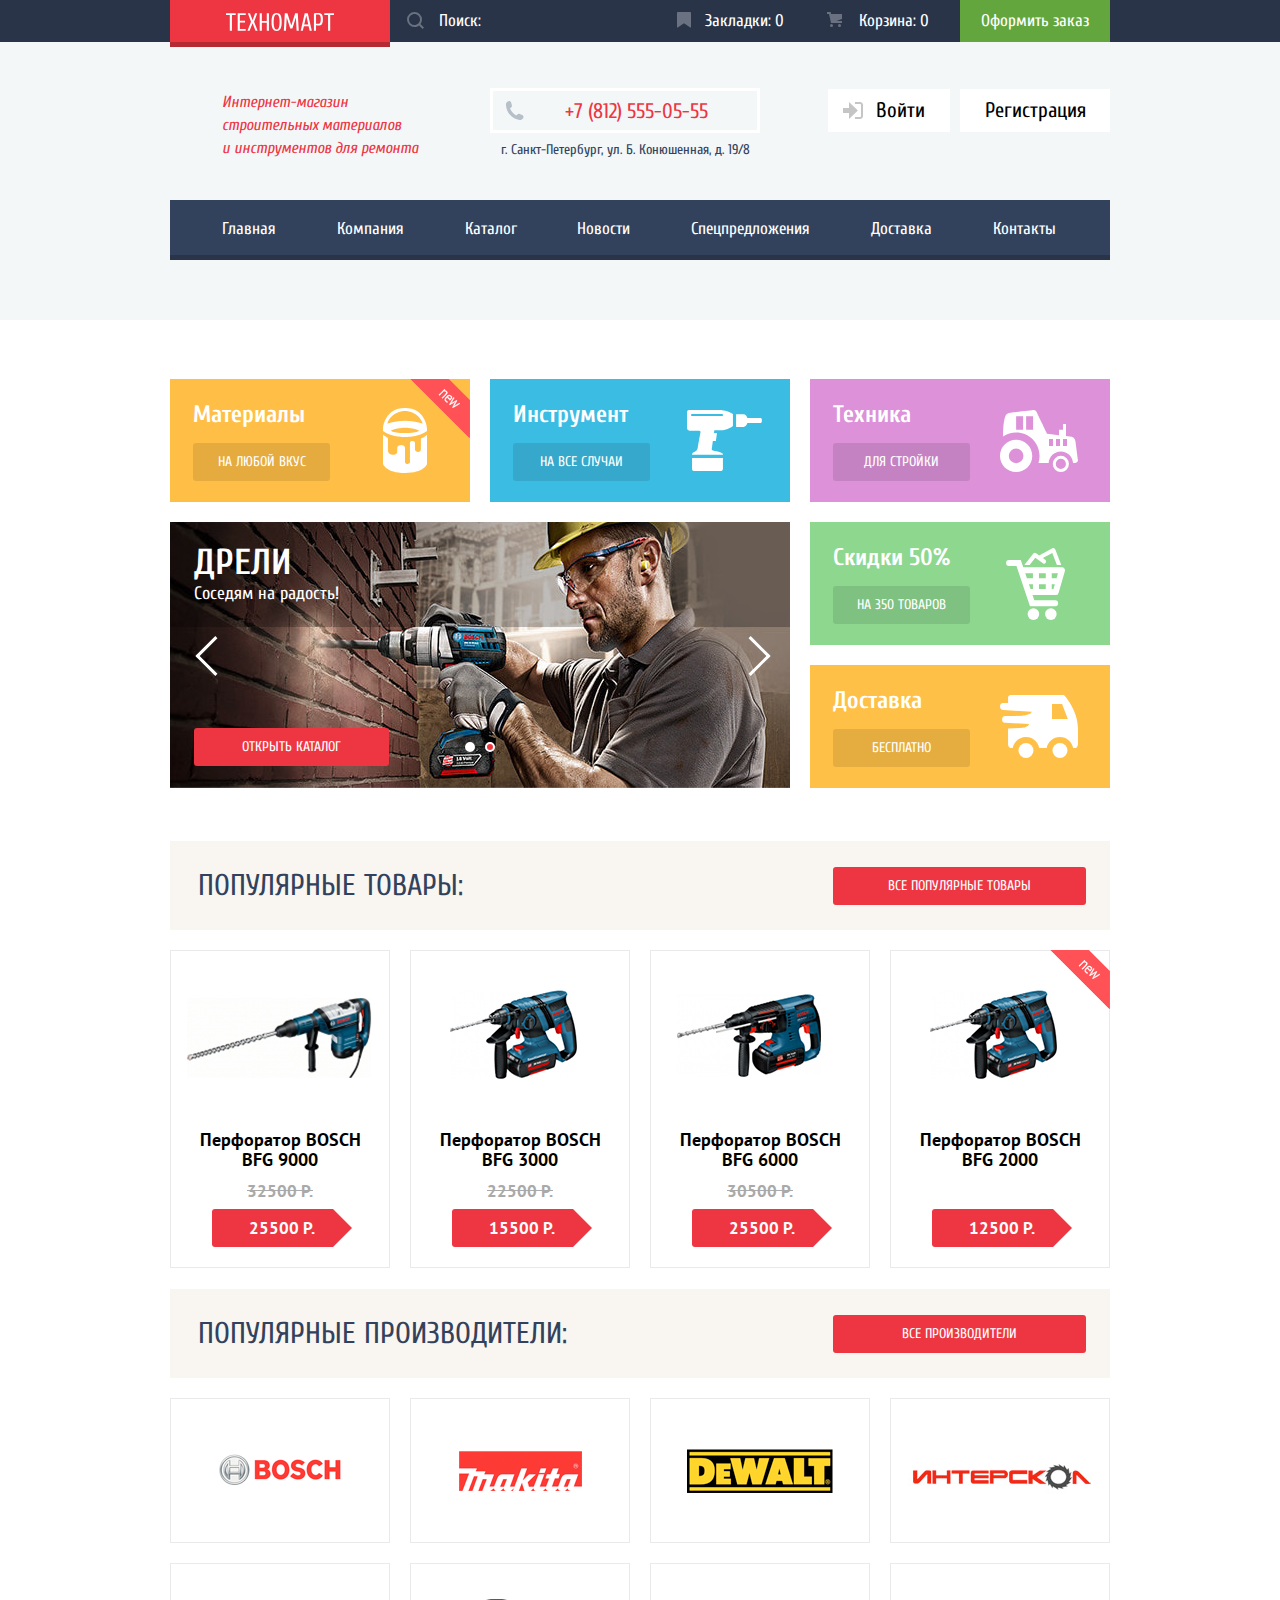
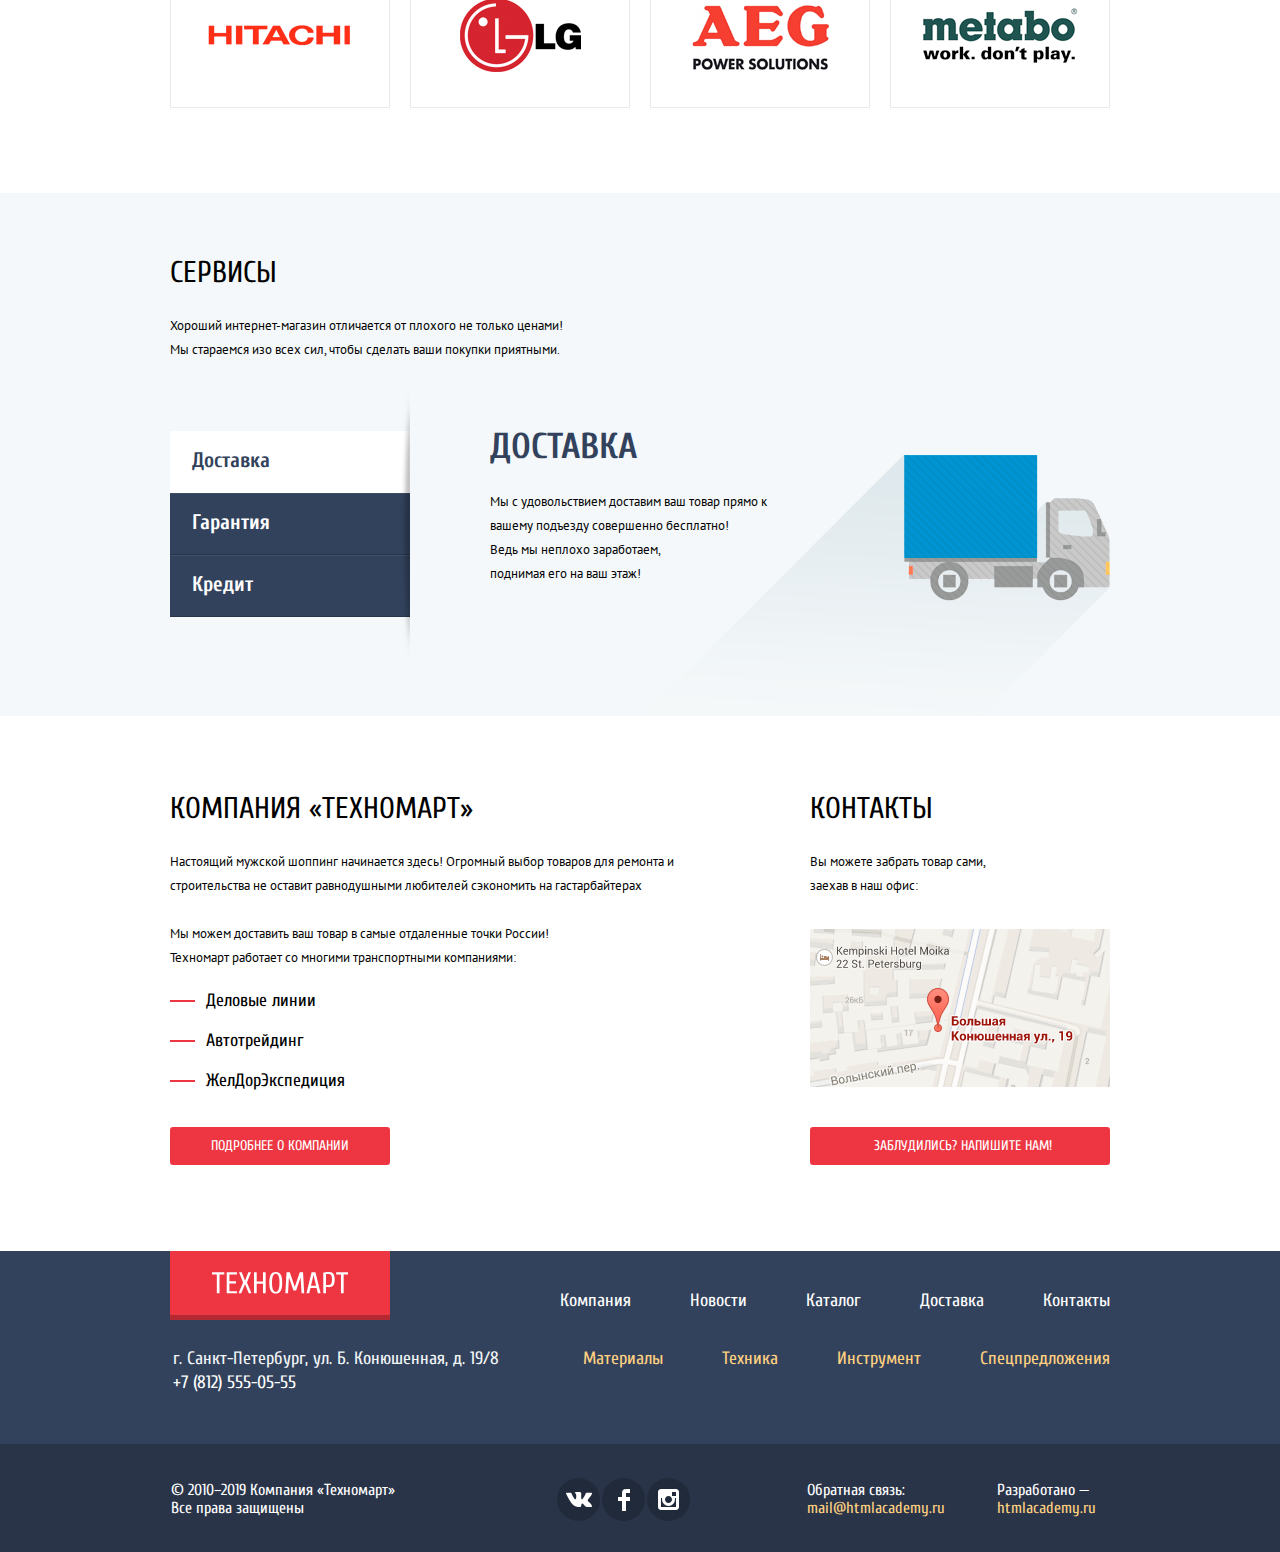
==== commit 0915c570: "Исправляю замечания." ====
--- a/index.html
+++ b/index.html
@@ -3,7 +3,8 @@
   <head>
     <meta charset="utf-8">
     <title>HTML Academy: Техномарт</title>
-    <link href="https://fonts.googleapis.com/css?family=Cuprum:400,400i,700|PT+Sans:400,700&display=swap&subset=cyrillic" rel="stylesheet">    <link href="css/normalize.css" rel="stylesheet">
+    <link href="https://fonts.googleapis.com/css?family=Cuprum:400,400i,700|PT+Sans:400,700&display=swap&subset=cyrillic" rel="stylesheet">
+    <link href="css/normalize.css" rel="stylesheet">
     <link href="css/style.css" rel="stylesheet">
   </head>
   <body>
@@ -28,15 +29,9 @@
             <input type="search" id="search" placeholder="Поиск:">
             <svg class="icon-search" xmlns="http://www.w3.org/2000/svg" width="17" height="17" viewBox="0 0 17 17"><path d="M17 15.586l-3.542-3.542A7.465 7.465 0 0 0 15 7.5 7.5 7.5 0 1 0 7.5 15c1.71 0 3.282-.579 4.544-1.542L15.586 17 17 15.586zM2 7.5C2 4.467 4.467 2 7.5 2 10.532 2 13 4.467 13 7.5c0 3.032-2.468 5.5-5.5 5.5A5.506 5.506 0 0 1 2 7.5z"/></svg>
           </form>
-          <p class="bookmarks">
-            <a class="book" href="#">Закладки: 0</a>
-          </p>
-          <p class="basket">
-            <a href="#">Корзина: 0</a>
-          </p>
-          <p class="checkout">
-            <a href="#">Оформить заказ</a>
-          </p>
+          <a class="header-link bookmarks" href="#">Закладки: 0</a>
+          <a class="header-link basket" href="#">Корзина: 0</a>
+          <a class="header-link checkout" href="#">Оформить заказ</a>
         </div>
       </div>
 
@@ -80,7 +75,7 @@
           <h2 class="visually-hidden">Предложения магазина Техномарт</h2>
           <div class="offer-wrapper">
             <ul class="offer-list-slider">
-              <li class="offer-material offer-item offer-item-slider">
+              <li class="offer-material offer-item item-new">
                 <div class="flag">новинка</div>
                 <p>Материалы</p>
                 <a href="#">на любой вкус</a>
--- a/css/style.css
+++ b/css/style.css
@@ -1,6 +1,6 @@
 body
 {
-    font-family: 'Cuprum', sans-serif;
+    font-family: 'Cuprum', Arial, sans-serif;
 
     margin: 0;
     padding: 0;
@@ -10,7 +10,7 @@
 
 .inner-page
 {
-    font-family: 'PT Sans', sans-serif;
+    font-family: 'PT Sans', Arial, sans-serif;
     font-size: 13px;
     line-height: 18px;
 
@@ -88,7 +88,7 @@
 
 .page-title
 {
-    font-family: 'Cuprum', sans-serif;
+    font-family: 'Cuprum', Arial, sans-serif;
     font-size: 30px;
     font-weight: 400;
     line-height: 30px;
@@ -139,6 +139,7 @@
     display: block;
 
     width: 220px;
+    height: 22px;
     padding: 21px 0;
 
     background-color: #ee3643;
@@ -226,9 +227,7 @@
     margin: 0;
 }
 
-.bookmarks a,
-.basket a,
-.checkout a
+.header-link
 {
     position: relative;
 
@@ -239,14 +238,14 @@
     padding-bottom: 12px;
 }
 
-.bookmarks a,
-.basket a
+.bookmarks,
+.basket
 {
     width: 132px;
     padding-left: 18px;
 }
 
-.basket-inner a
+.basket-inner
 {
     width: 127px;
     padding-left: 23px;
@@ -254,8 +253,8 @@
     background-color: #ee3643;
 }
 
-.bookmarks a::before,
-.basket a::before
+.bookmarks::before,
+.basket::before
 {
     position: absolute;
     top: 12px;
@@ -270,49 +269,49 @@
     background-repeat: no-repeat;
     background-position: 0 0;
 }
-.bookmarks a::before
+.bookmarks::before
 {
     background-image: url('../img/icon-bookmark.svg');
 }
 
-.basket a::before
+.basket::before
 {
     background-image: url('../img/icon-cart.svg');
 }
 
-.bookmarks a:hover,
-.bookmarks a:focus,
-.basket a:hover,
-.basket a:focus
+.bookmarks:hover,
+.bookmarks:focus,
+.basket:hover,
+.basket:focus
 {
     background-color: #212a3a;
 }
 
-.bookmarks a:active,
-.basket a:active
+.bookmarks:active,
+.basket:active
 {
     opacity: .5;
 }
 
-.bookmarks a:hover::before,
-.bookmarks a:focus::before,
-.basket a:hover::before,
-.basket a:focus::before
+.bookmarks:hover::before,
+.bookmarks:focus::before,
+.basket:hover::before,
+.basket:focus::before
 {
     opacity: 1;
 }
-.checkout a
+.checkout
 {
     background-color: #63a63e;
 }
 
-.checkout a:hover,
-.checkout a:focus
+.checkout:hover,
+.checkout:focus
 {
     background-color: #5fbb2d;
 }
 
-.checkout a:active
+.checkout:active
 {
     opacity: 50%;
 }
@@ -357,8 +356,8 @@
     display: block;
 
     width: 242px;
-    padding-top: 9px;
-    padding-bottom: 9px;
+    padding-top: 10px;
+    padding-bottom: 8px;
     padding-left: 22px;
 
     color: #ee3643;
@@ -385,7 +384,7 @@
     font-size: 14px;
 
     margin: 0;
-    margin-top: 7px;
+    margin-top: 8px;
 
     text-align: center;
 
@@ -488,8 +487,9 @@
 
 .user-name
 {
-    width: 257px;
-    padding-left: 12px;
+    max-width: 186px;
+    padding-left: 47px;
+    padding-right: 36px;
 }
 
 .user-name svg
@@ -547,7 +547,7 @@
 
 .user-list li
 {
-    margin: 0 19px;
+    margin: 0 18px;
 }
 
 .user-list li:first-child
@@ -891,6 +891,7 @@
     margin-right: 10px;
 
     cursor: pointer;
+    vertical-align: middle;
 
     border: 2px solid #fff;
     border-radius: 50%;
@@ -954,7 +955,7 @@
 
 .product-list
 {
-    font-family: 'PT Sans', sans-serif;
+    font-family: 'PT Sans', Arial, sans-serif;
     font-size: 17px;
     font-weight: 700;
     line-height: 18px;
@@ -1092,7 +1093,7 @@
 
 .product-buy a
 {
-    font-family: 'Cuprum', sans-serif;
+    font-family: 'Cuprum', Arial, sans-serif;
     font-size: 14px;
     line-height: 18px;
 
@@ -1153,7 +1154,7 @@
 
 .product-buy button
 {
-    font-family: 'Cuprum', sans-serif;
+    font-family: 'Cuprum', Arial, sans-serif;
     font-size: 14px;
     line-height: 18px;
 
@@ -1296,7 +1297,7 @@
 .service p,
 .about-us p
 {
-    font-family: 'PT Sans', sans-serif;
+    font-family: 'PT Sans', Arial, sans-serif;
     font-size: 13px;
     line-height: 24px;
 
@@ -1481,22 +1482,29 @@
 {
     display: flex;
 
+    max-width: 550px;
     margin: 0;
     padding: 0;
     padding-top: 38px;
 
     list-style: none;
-}
+
+    flex-wrap: wrap;
+    justify-content: flex-end;
+}
+
 
 .footer-offer
 {
     display: flex;
 
+    max-width: 527px;
     margin: 0;
     padding: 0;
 
     list-style: none;
 
+    flex-wrap: wrap;
     justify-content: flex-end;
 }
 
@@ -1525,7 +1533,7 @@
 .footer-offer a:focus,
 .footer-mail a:hover,
 .footer-mail a:focus,
-.footer-copyright a:hover
+.footer-copyright a:hover,
 .footer-copyright a:focus
 {
     text-decoration: underline;
@@ -1640,7 +1648,7 @@
 {
     position: absolute;
     top: 9px;
-    right: 12px;
+    right: 11px;
 
     width: 21px;
     height: 21px;
@@ -1699,6 +1707,8 @@
 
 .modal-map p
 {
+    line-height: 0;
+
     margin: 0;
 }
 
@@ -1719,7 +1729,10 @@
     display: flex;
 
     width: 460px;
-    margin: 37px 80px;
+    margin-top: 47px;
+    margin-right: 81px;
+    margin-bottom: 12px;
+    margin-left: 81px;
 
     flex-wrap: wrap;
     justify-content: space-between;
@@ -1735,29 +1748,32 @@
 {
     display: block;
 
-    margin-bottom: 10px;
+    margin-bottom: 9px;
 }
 
 .form-feedback input[type='text'],
 .form-feedback input[type='email'],
 .form-feedback textarea
 {
-    font-family: 'PT Sans', sans-serif;
+    font-family: 'PT Sans', Arial, sans-serif;
     font-size: 13px;
     line-height: 18px;
 
-    width: 190px;
-    margin-bottom: 20px;
-    padding: 8px 15px;
+    width: 189px;
+    margin-bottom: 21px;
+    padding: 8px 13px;
 
     color: #000;
     border: 2px solid #dee3e4;
     border-radius: 3px;
 }
 
+
+
 .feedback-item-text textarea
 {
     width: 430px;
+    padding-bottom: 12px;
 }
 
 .button-wrapper
@@ -1771,6 +1787,8 @@
 
 .form-feedback button[type='submit']
 {
+    font-family: 'Cuprum', Arial, sans-serif;
+
     width: 460px;
 
     cursor: pointer;
@@ -1785,16 +1803,17 @@
     font-weight: 400;
     line-height: 30px;
 
-    margin: 65px 0 67px 179px;
+    margin: 65px 0 68px 181px;
 }
 
 .modal-buy a
 {
     display: block;
 
-    width: 200px;
+    width: 220px;
     margin-right: 20px;
-    padding: 10px;
+    padding-top: 11px;
+    padding-bottom: 9px;
 
     text-transform: uppercase;
 
@@ -2152,6 +2171,17 @@
     background-color: #fff;
 }
 
+.filter-button:hover,
+.filter-button:focus
+{
+      border-color: #bdc6ca;
+}
+
+.filter-button:active
+{
+    border: 1px solid #ee3643;
+}
+
 .product-wapper
 {
     width: 700px;
@@ -2192,10 +2222,11 @@
 .option-list a:focus
 {
     opacity: 1;
+    color: #000;
     border-bottom: 1px solid #ee3643;
 }
 
-.option-list .sorting-item-active a
+.option-list .sorting-item-active
 {
     opacity: 1;
     color: #ee3643;
@@ -2237,6 +2268,12 @@
     right: 0;
 
     transform: scaleY(1.6) rotate(180deg);
+}
+
+a.sorting-item-active::before
+{
+    opacity: 1;
+    border-bottom-color: #ee3643;
 }
 
 .size-up:hover::before,
@@ -2245,24 +2282,16 @@
 .size-down:focus::before
 {
     opacity: 1;
-}
-
-.sorting-item-active .size-up::before
-{
-    opacity: 1;
-    border-bottom-color: #ee3643;
-}
-
-.pagination
-{
+    border-bottom: 6px solid #000;
+
+}
+
+.pagination-list
+{
+    display: flex;
+
+    margin: 0;
     margin-top: 31px;
-}
-
-.pagination-list
-{
-    display: flex;
-
-    margin: 0;
     padding: 0;
 }
 
@@ -2323,7 +2352,7 @@
 
 .perforator-description h2
 {
-    font-family: 'Cuprum', sans-serif;
+    font-family: 'Cuprum', Arial, sans-serif;
     font-size: 30px;
     font-weight: 400;
     line-height: 30px;
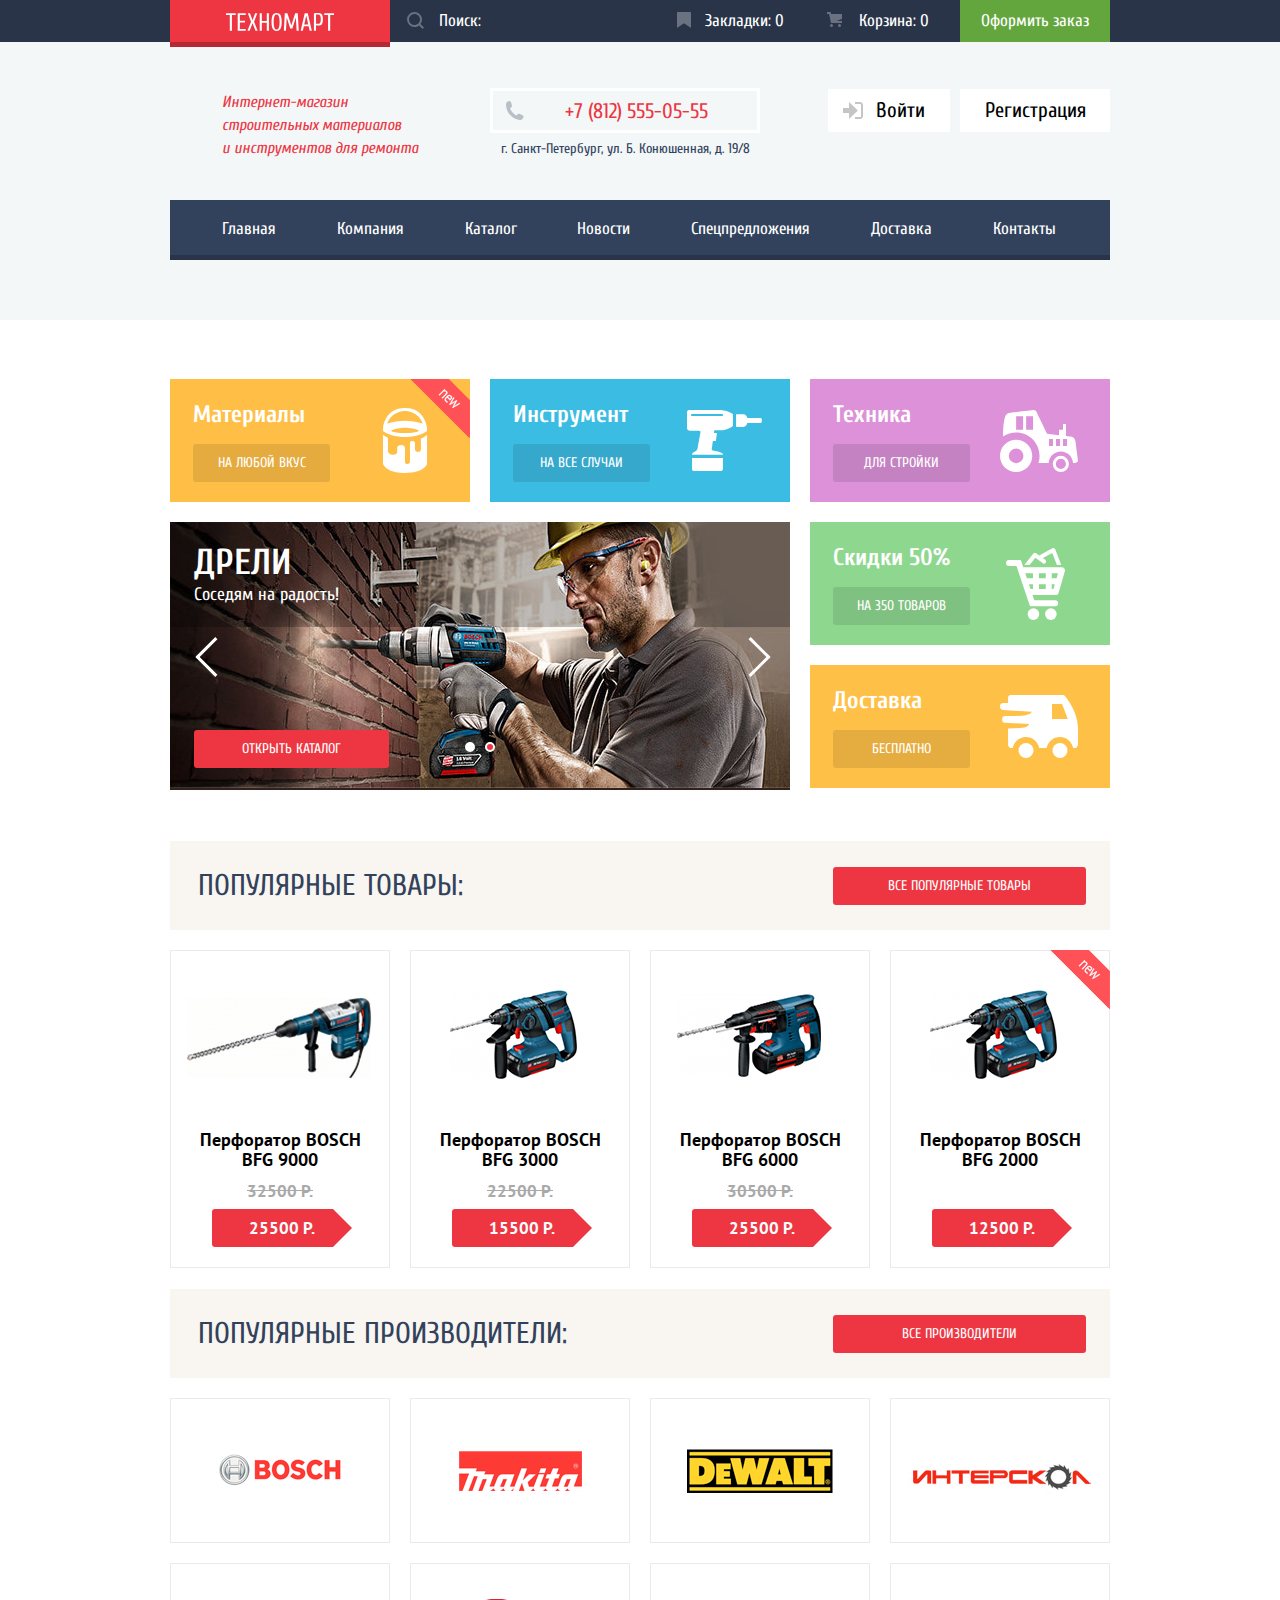
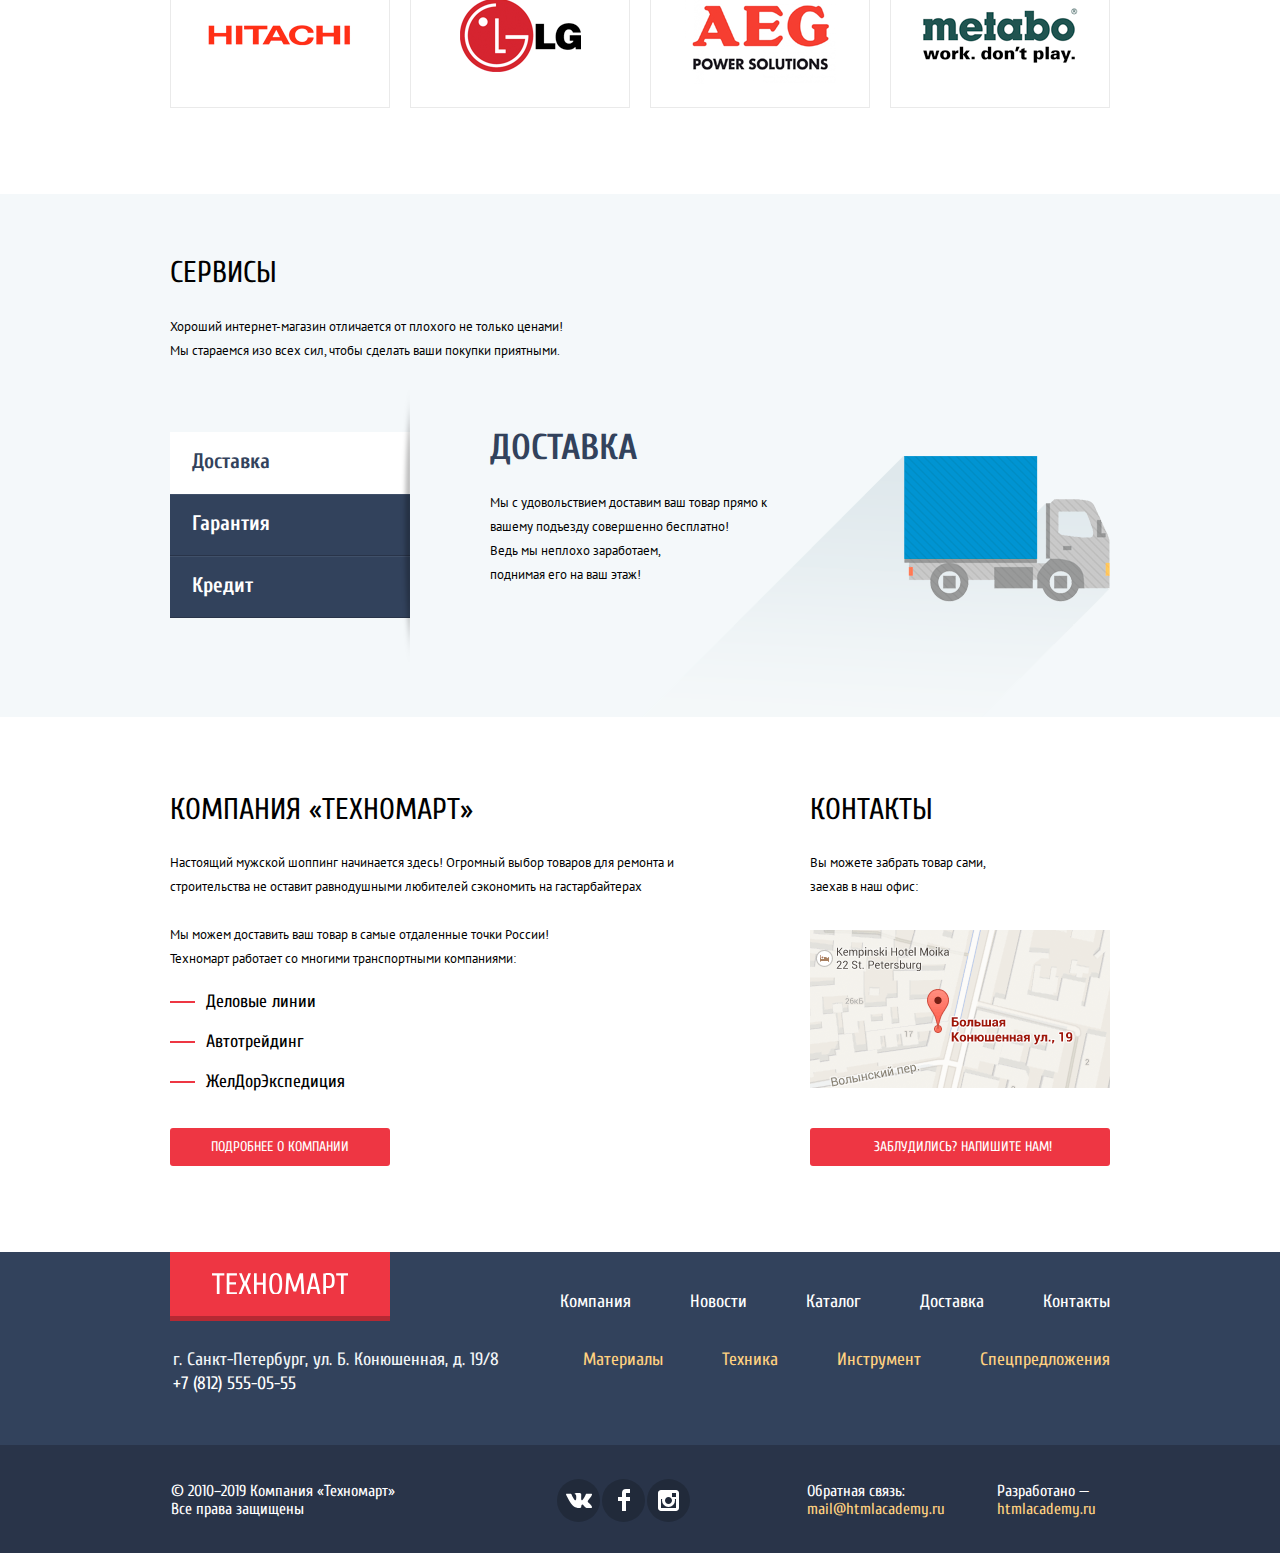
==== commit 63ec1680: "Исправляю замечания, делаю карточку товаров флексом и оборачиваю цены дополнительным div" ====
--- a/index.html
+++ b/index.html
@@ -101,7 +101,6 @@
                   <p class="title">Перфораторы</p>
                   <p>Настоящие мужские игрушки</p>
                   <a class="link-red" href="catalog.html">открыть каталог</a>
-
                 </div>
                 <div class="slider slide-drill" id="drill">
                   <p class="title">Дрели</p>
@@ -142,8 +141,10 @@
                 <img src="img/bosch_9000.png" width="218" height="170" alt="Перфоратор BOSCH BFG 9000">
               </div>
               <a href="#">Перфоратор BOSCH BFG 9000</a>
-              <p class="old-price">32500 p.</p>
-              <p class="price">25500 p.</p>
+              <div class="product-price">
+                <p class="old-price">32500 p.</p>
+                <p class="price">25500 p.</p>
+              </div>
             </li>
             <li class="product-item">
               <div class="product-buy">
@@ -154,8 +155,10 @@
                 <img src="img/bosch_3000.png" width="218" height="170" alt="Перфоратор BOSCH BFG 3000">
               </div>
               <a href="#">Перфоратор BOSCH BFG 3000</a>
-              <p class="old-price">22500 p.</p>
-              <p class="price">15500 p.</p>
+              <div class="product-price">
+                <p class="old-price">22500 p.</p>
+                <p class="price">15500 p.</p>
+              </div>
             </li>
             <li class="product-item">
               <div class="product-buy">
@@ -166,8 +169,10 @@
                 <img src="img/bosch_6000.png" width="218" height="170" alt="Перфоратор BOSCH BFG 6000">
               </div>
               <a href="#">Перфоратор BOSCH BFG 6000</a>
-              <p class="old-price">30500 p.</p>
-              <p class="price">25500 p.</p>
+              <div class="product-price">
+                <p class="old-price">30500 p.</p>
+                <p class="price">25500 p.</p>
+              </div>
             </li>
             <li class="product-item item-new">
               <div class="flag">новинка</div>
@@ -179,8 +184,10 @@
                 <img src="img/bosch_2000.png" width="218" height="170" alt="Перфоратор BOSCH BFG 2000">
               </div>
               <a href="#">Перфоратор BOSCH BFG 2000</a>
-              <p class="old-price old-price-non">22500 p.</p>
-              <p class="price">12500 p.</p>
+              <div class="product-price">
+                <p class="old-price old-price-non"> p.</p>
+                <p class="price">12500 p.</p>
+              </div>
             </li>
           </ul>
         </section>
--- a/css/style.css
+++ b/css/style.css
@@ -848,6 +848,7 @@
     font-size: 18px;
 
     margin: 0;
+    margin-top: 2px;
     margin-bottom: 124px;
 }
 
@@ -977,12 +978,18 @@
 {
     position: relative;
 
-    display: block;
+    display: flex;
+    flex-direction: column;
 
     width: 218px;
     margin-bottom: 20px;
 
     cursor: pointer;
+}
+
+.product-price
+{
+    margin-top: auto;
 }
 
 .offer-item .flag,
@@ -2381,7 +2388,7 @@
 
 .main-wrapper
 {
-    margin-bottom: 65px;
+    margin-bottom: 66px;
 }
 
 .inner-page .main-wrapper
@@ -2509,6 +2516,13 @@
     padding-left: 3px;
 }
 
+.footer-contact p
+{
+    display: flex;
+
+    max-width: 326px;
+}
+
 .footer-bottom-wrapper
 {
     display: flex;
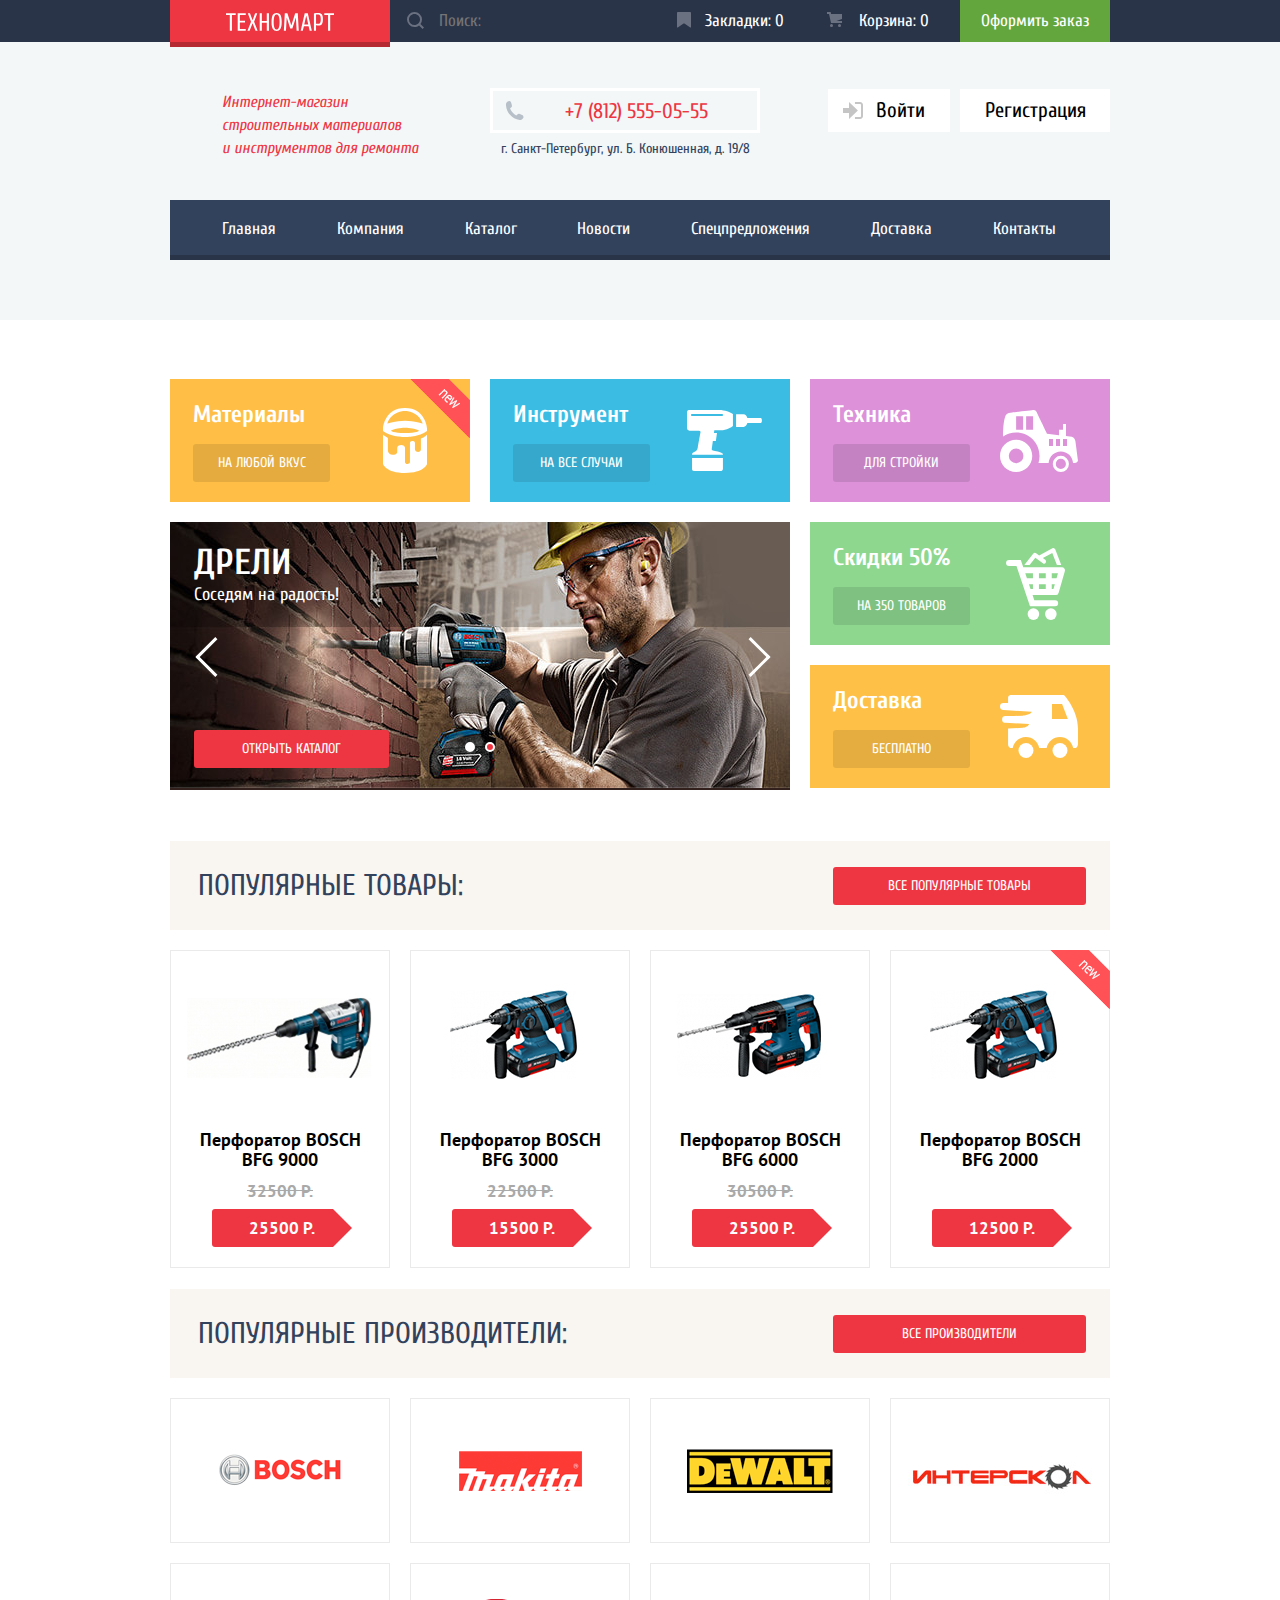
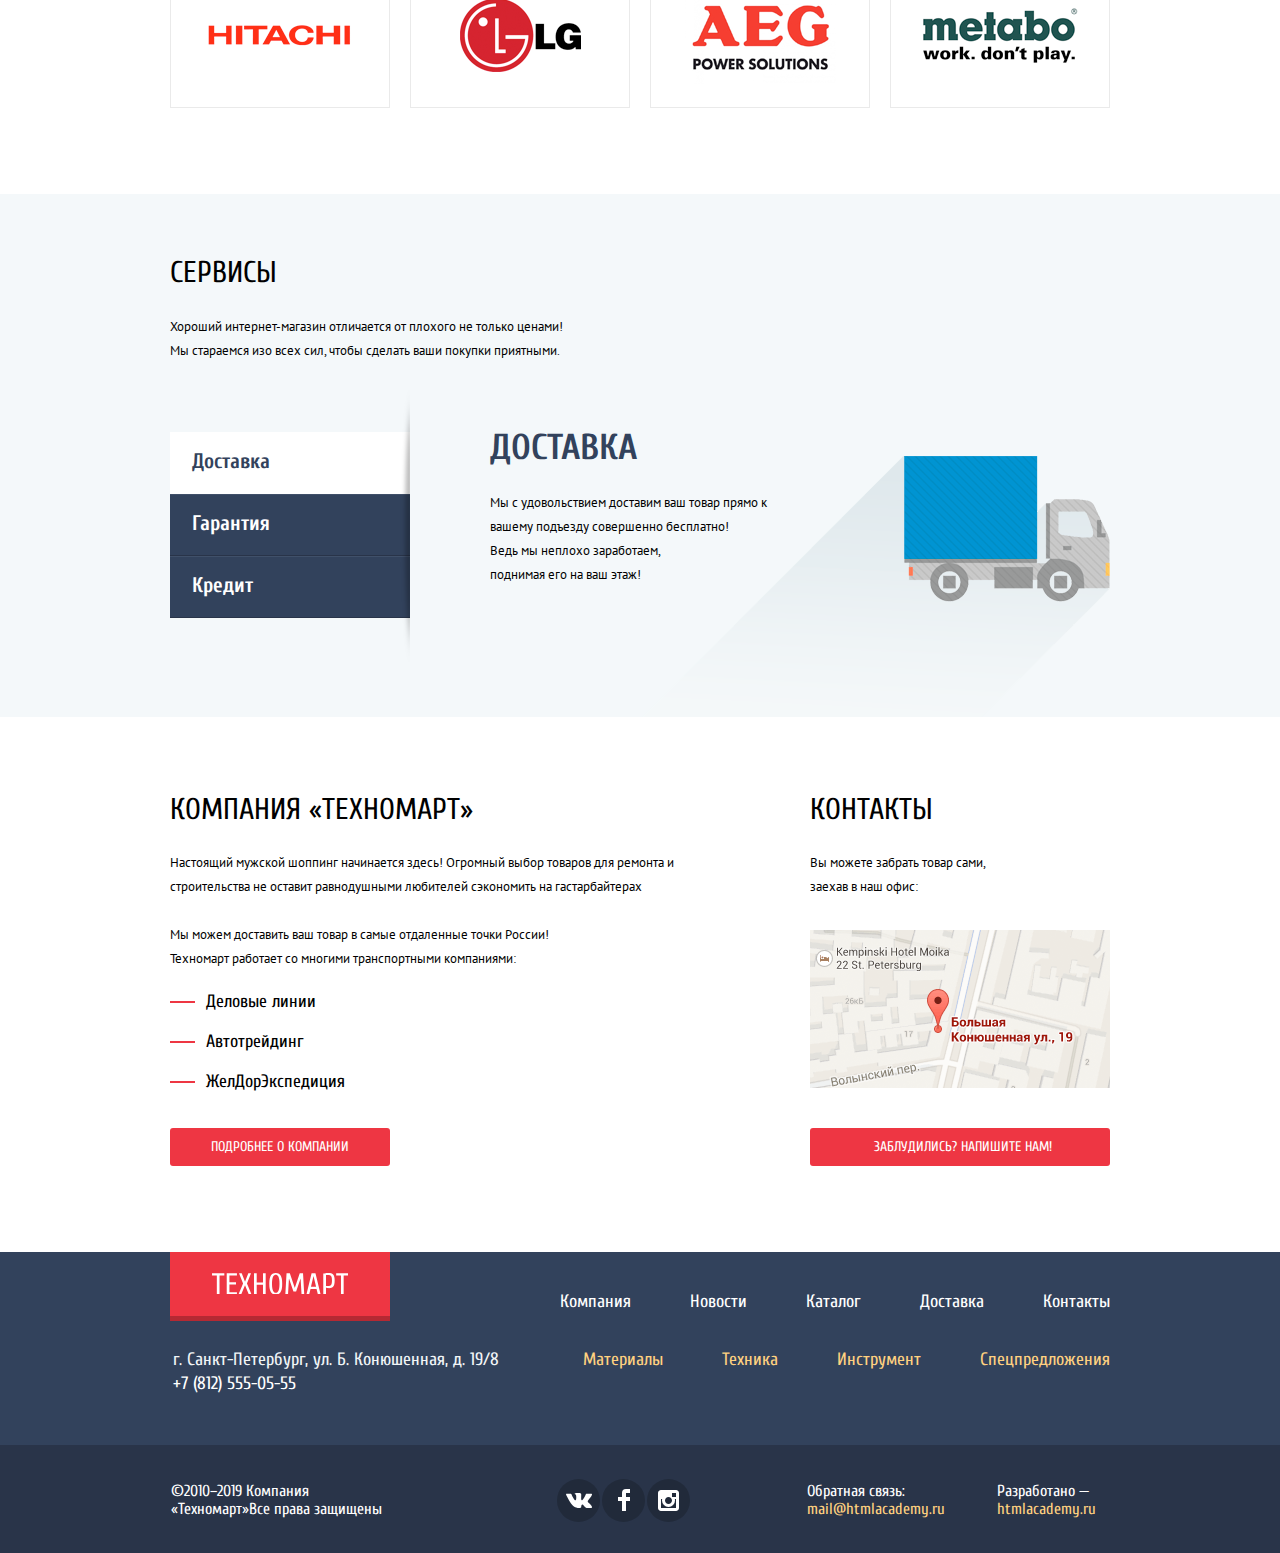
==== commit 18b5cdbd: "Оживляю интерактивные элементы" ====
--- a/index.html
+++ b/index.html
@@ -245,7 +245,7 @@
               </li>
             </ul>
             <div class="service-slider">
-              <div class="delivery">
+              <div class="delivery service-slider-active">
                 <h2>Доставка</h2>
                 <p>Мы с удовольствием доставим ваш товар прямо к вашему подъезду совершенно бесплатно!</p>
                 <p>Ведь мы неплохо заработаем, поднимая его на ваш этаж!</p>
@@ -270,7 +270,7 @@
       <section class="about-us">
         <div class="about-us-wrapper container">
           <div class="about-us-text">
-            <h2>Компания &laquoТехномарт&raquo</h2>
+            <h2>Компания &laquo;Техномарт&raquo;</h2>
             <p>Настоящий мужской шоппинг начинается здесь! Огромный выбор товаров для ремонта и
             строительства не оставит равнодушными любителей сэкономить на гастарбайтерах</p>
             <p>Мы можем доставить ваш товар в самые отдаленные точки России!
@@ -285,10 +285,10 @@
           <div class="about-us-contact">
             <h2>Контакты</h2>
             <p>Вы можете забрать товар сами, заехав в наш офис:</p>
-              <a href="https://www.google.ru/maps/place/%D0%91%D0%BE%D0%BB%D1%8C%D1%88%D0%B0%D1%8F+%D0%9A%D0%BE%D0%BD%D1%8E%D1%88%D0%B5%D0%BD%D0%BD%D0%B0%D1%8F+%D1%83%D0%BB.,+19%2F8,+%D0%A1%D0%B0%D0%BD%D0%BA%D1%82-%D0%9F%D0%B5%D1%82%D0%B5%D1%80%D0%B1%D1%83%D1%80%D0%B3,+191186/@59.9387192,30.3208587,17z/data=!3m1!4b1!4m5!3m4!1s0x4696310fca145cc1:0x42b32648d8238007!8m2!3d59.9387165!4d30.3230474">
+              <a class="link-map" href="https://www.google.ru/maps/place/%D0%91%D0%BE%D0%BB%D1%8C%D1%88%D0%B0%D1%8F+%D0%9A%D0%BE%D0%BD%D1%8E%D1%88%D0%B5%D0%BD%D0%BD%D0%B0%D1%8F+%D1%83%D0%BB.,+19%2F8,+%D0%A1%D0%B0%D0%BD%D0%BA%D1%82-%D0%9F%D0%B5%D1%82%D0%B5%D1%80%D0%B1%D1%83%D1%80%D0%B3,+191186/@59.9387192,30.3208587,17z/data=!3m1!4b1!4m5!3m4!1s0x4696310fca145cc1:0x42b32648d8238007!8m2!3d59.9387165!4d30.3230474">
                 <img src="img/map.png" width="300" height="160" alt="адрес ул. Большая Конюшенная, 19">
               </a>
-              <a class="link-red" href="contacts.html">Заблудились? Напишите нам!</a>
+              <a class="link-red link-popup" href="contacts.html">Заблудились? Напишите нам!</a>
           </div>
         </div>
       </section>
@@ -336,7 +336,7 @@
 
       <div class="footer-bottom">
         <div class="footer-bottom-wrapper container">
-          <p class="footer-text">&copy; 2010&#8211;2019 Компания &laquoТехномарт&raquo Все права защищены</p>
+          <p class="footer-text">&copy;2010&#8211;2019 Компания &laquo;Техномарт&raquo;Все права защищены</p>
           <ul class="footer-social">
             <li><a class="social-vk" href="#"><span class="visually-hidden">Вконтакте</span></a></li>
             <li><a class="social-fb" href="#"><span class="visually-hidden">Фейсбук</span></a></li>
@@ -359,16 +359,16 @@
       <form class="form-feedback" method="post" action="https://echo.htmlacademy.ru">
         <div class="form-feedback-wrapper">
           <p class="feedback-item">
-            <label for="user-name">Ваше имя:</label>
-            <input type="text" id="user-name" name="name" placeholder="Имя Фамилия">
+            <label for="name-feeaback">Ваше имя:</label>
+            <input class="feedback-input" type="text" id="name-feeaback" name="name" placeholder="Имя Фамилия">
           </p>
           <p class="feedback-item">
             <label for="user-email">Ваш e-mail:</label>
-            <input type="email" id="user-email" name="email" placeholder="email@example.com">
+            <input class="feedback-input" type="email" id="user-email" name="email" placeholder="email@example.com">
           </p>
           <p class="feedback-item feedback-item-text">
             <label for="text-letter">Текст письма:</label>
-            <textarea id="text-letter" name="text" rows="5" placeholder="В свободной форме"></textarea>
+            <textarea class="feedback-input" id="text-letter" name="text" rows="5" placeholder="В свободной форме"></textarea>
           </p>
         </div>
         <div class="button-wrapper">
@@ -382,6 +382,7 @@
 
     <section class="modal modal-map">
       <h2 class="visually-hidden">Как до нас добраться</h2>
+      <iframe src="https://www.google.com/maps/embed?pb=!1m18!1m12!1m3!1d1998.6036253002965!2d30.320858715898996!3d59.9387191690544!2m3!1f0!2f0!3f0!3m2!1i1024!2i768!4f13.1!3m3!1m2!1s0x4696310fca145cc1%3A0x42b32648d8238007!2z0JHQvtC70YzRiNCw0Y8g0JrQvtC90Y7RiNC10L3QvdCw0Y8g0YPQuy4sIDE5LzgsINCh0LDQvdC60YIt0J_QtdGC0LXRgNCx0YPRgNCzLCAxOTExODY!5e0!3m2!1sru!2sru!4v1584259406496!5m2!1sru!2sru" width="940" height="447" frameborder="0" style="border:0;" allowfullscreen="" aria-hidden="false" tabindex="0"></iframe>
       <p>
         <img src="img/map_big.png" width="940" height="447" alt="Офис компании по адресу ул. Большая Конюшенная 19, Санкт-Петербург">
       </p>
@@ -390,5 +391,17 @@
       </button>
     </section>
 
+    <section class="modal modal-buy">
+      <h3>Товар добавлен в корзину!</h3>
+      <ul class="button-wrapper">
+        <li><a class="link-red link-checkout" href="#">Оформить заказ</a></li>
+        <li class="continue-buy"><a href="#">Продолжить покупки</a></li>
+      </ul>
+      <button class="modal-close" type="button">
+        <span class="visually-hidden">Закрыть</span>
+      </button>
+    </section>
+
+    <script src="js/popup.js"></script>
   </body>
 </html>
--- a/css/style.css
+++ b/css/style.css
@@ -195,6 +195,10 @@
     background: transparent;
 }
 
+.search input::-webkit-input-placeholder,
+.search input::-moz-placeholder,
+.search input:-ms-input-placeholder,
+.search input::-ms-input-placeholder,
 .search input::placeholder
 {
     color: #fff;
@@ -488,8 +492,8 @@
 .user-name
 {
     max-width: 186px;
+    padding-right: 36px;
     padding-left: 47px;
-    padding-right: 36px;
 }
 
 .user-name svg
@@ -785,28 +789,32 @@
 {
     top: 0;
 
-    transform: rotate(45deg);
+    -webkit-transform: rotate(45deg);
+            transform: rotate(45deg);
 }
 
 .slider-arrows-back::after
 {
     top: 18px;
 
-    transform: rotate(-45deg);
+    -webkit-transform: rotate(-45deg);
+            transform: rotate(-45deg);
 }
 
 .slider-arrows-next::before
 {
     top: 0;
 
-    transform: rotate(-45deg);
+    -webkit-transform: rotate(-45deg);
+            transform: rotate(-45deg);
 }
 
 .slider-arrows-next::after
 {
     top: 18px;
 
-    transform: rotate(45deg);
+    -webkit-transform: rotate(45deg);
+            transform: rotate(45deg);
 }
 
 
@@ -1007,7 +1015,7 @@
 
     text-indent: -1000px;
 
-    background-image: url('../img/new-\ flag.png');
+    background-image: url('../img/new-flag.png');
     background-repeat: no-repeat;
     background-position: 0 0;
 }
@@ -1378,10 +1386,16 @@
     width: 195px;
 }
 
+.delivery,
 .credit,
 .guarant
 {
     display: none;
+}
+
+.service-slider-active
+{
+    display: block;
 }
 
 .about-us h2
@@ -1651,9 +1665,55 @@
     background-color: #fff;
 }
 
+.modal-show
+{
+    display: block;
+
+    -webkit-animation: linear come_up .6s;
+            animation: linear come_up .6s;
+}
+
+@keyframes come_up
+{
+    0%
+    {
+        -webkit-transform: translateY(100px);
+                transform: translateY(100px);
+    }
+    100%
+    {
+        -webkit-transform: translateY(0);
+                transform: translateY(0);
+    }
+}
+
+.modal-show-close
+{
+    display: block;
+
+    -webkit-animation: linear come_down 1s forwards;
+            animation: linear come_down 1s forwards;
+}
+
+@keyframes come_down
+{
+    0%
+    {
+        -webkit-transform: translateY(0px);
+                transform: translateY(0px);
+    }
+
+    100%
+    {
+        -webkit-transform: translateY(1000px);
+                transform: translateY(1000px);
+    }
+}
+
 .modal-close
 {
     position: absolute;
+    z-index: 5;
     top: 9px;
     right: 11px;
 
@@ -1681,12 +1741,14 @@
 
 .modal-close::before
 {
-    transform: rotate(45deg);
+    -webkit-transform: rotate(45deg);
+            transform: rotate(45deg);
 }
 
 .modal-close::after
 {
-    transform: rotate(-45deg);
+    -webkit-transform: rotate(-45deg);
+            transform: rotate(-45deg);
 }
 
 .modal-feedback,
@@ -1716,7 +1778,19 @@
 {
     line-height: 0;
 
-    margin: 0;
+    position: absolute;
+    z-index: 3;
+    top: 0;
+    left: 0;
+
+    margin: 0;
+}
+.modal-map iframe
+{
+    position: relative;
+    z-index: 4;
+
+    border: none;
 }
 
 .modal-buy
@@ -1727,6 +1801,51 @@
     background: url('../img/icon-mark.svg') no-repeat 81px 49px;
     background-color: #fff;
 }
+
+.modal-buy-show
+{
+    display: block;
+
+    -webkit-animation: increase_up .6s  ease-out;
+            animation: increase_up .6s  ease-out;
+}
+
+@keyframes increase_up
+{
+    0%
+    {
+        -webkit-transform: scale(0);
+                transform: scale(0);
+    }
+    100%
+    {
+        -webkit-transform: scale(1);
+                transform: scale(1);
+    }
+}
+
+.modal-buy-show-close
+{
+    display: block;
+
+    -webkit-animation: increase_down .4s forwards;
+            animation: increase_down .4s forwards;
+}
+
+@keyframes increase_down
+{
+    0%
+    {
+        -webkit-transform: scale(1);
+                transform: scale(1);
+    }
+    100%
+    {
+        -webkit-transform: scale(0);
+                transform: scale(0);
+    }
+}
+
 
 .form-feedback-wrapper
 {
@@ -1775,12 +1894,33 @@
     border-radius: 3px;
 }
 
-
+.feedback-input-error
+{
+    animation: stretching .8s 3;
+}
+
+@keyframes stretching
+{
+    0%,
+    100%
+    {
+        border-color: #ee3643;
+    }
+    50%
+    {
+        -webkit-transform: translate(-1px, -1px) scale(1.1);
+                transform: translate(-1px, -1px) scale(1.1);
+
+        border-color: #ee3643;
+    }
+}
 
 .feedback-item-text textarea
 {
     width: 430px;
     padding-bottom: 12px;
+
+    resize: none;
 }
 
 .button-wrapper
@@ -2132,6 +2272,8 @@
 .filter-input-checkbox:disabled + label,
 .filter-input-radio:disabled + label
 {
+    cursor: no-drop;
+
     opacity: .4;
 }
 
@@ -2181,7 +2323,7 @@
 .filter-button:hover,
 .filter-button:focus
 {
-      border-color: #bdc6ca;
+    border-color: #bdc6ca;
 }
 
 .filter-button:active
@@ -2274,7 +2416,8 @@
     top: -1px;
     right: 0;
 
-    transform: scaleY(1.6) rotate(180deg);
+    -webkit-transform: scaleY(1.6) rotate(180deg);
+            transform: scaleY(1.6) rotate(180deg);
 }
 
 a.sorting-item-active::before
@@ -2290,7 +2433,6 @@
 {
     opacity: 1;
     border-bottom: 6px solid #000;
-
 }
 
 .pagination-list
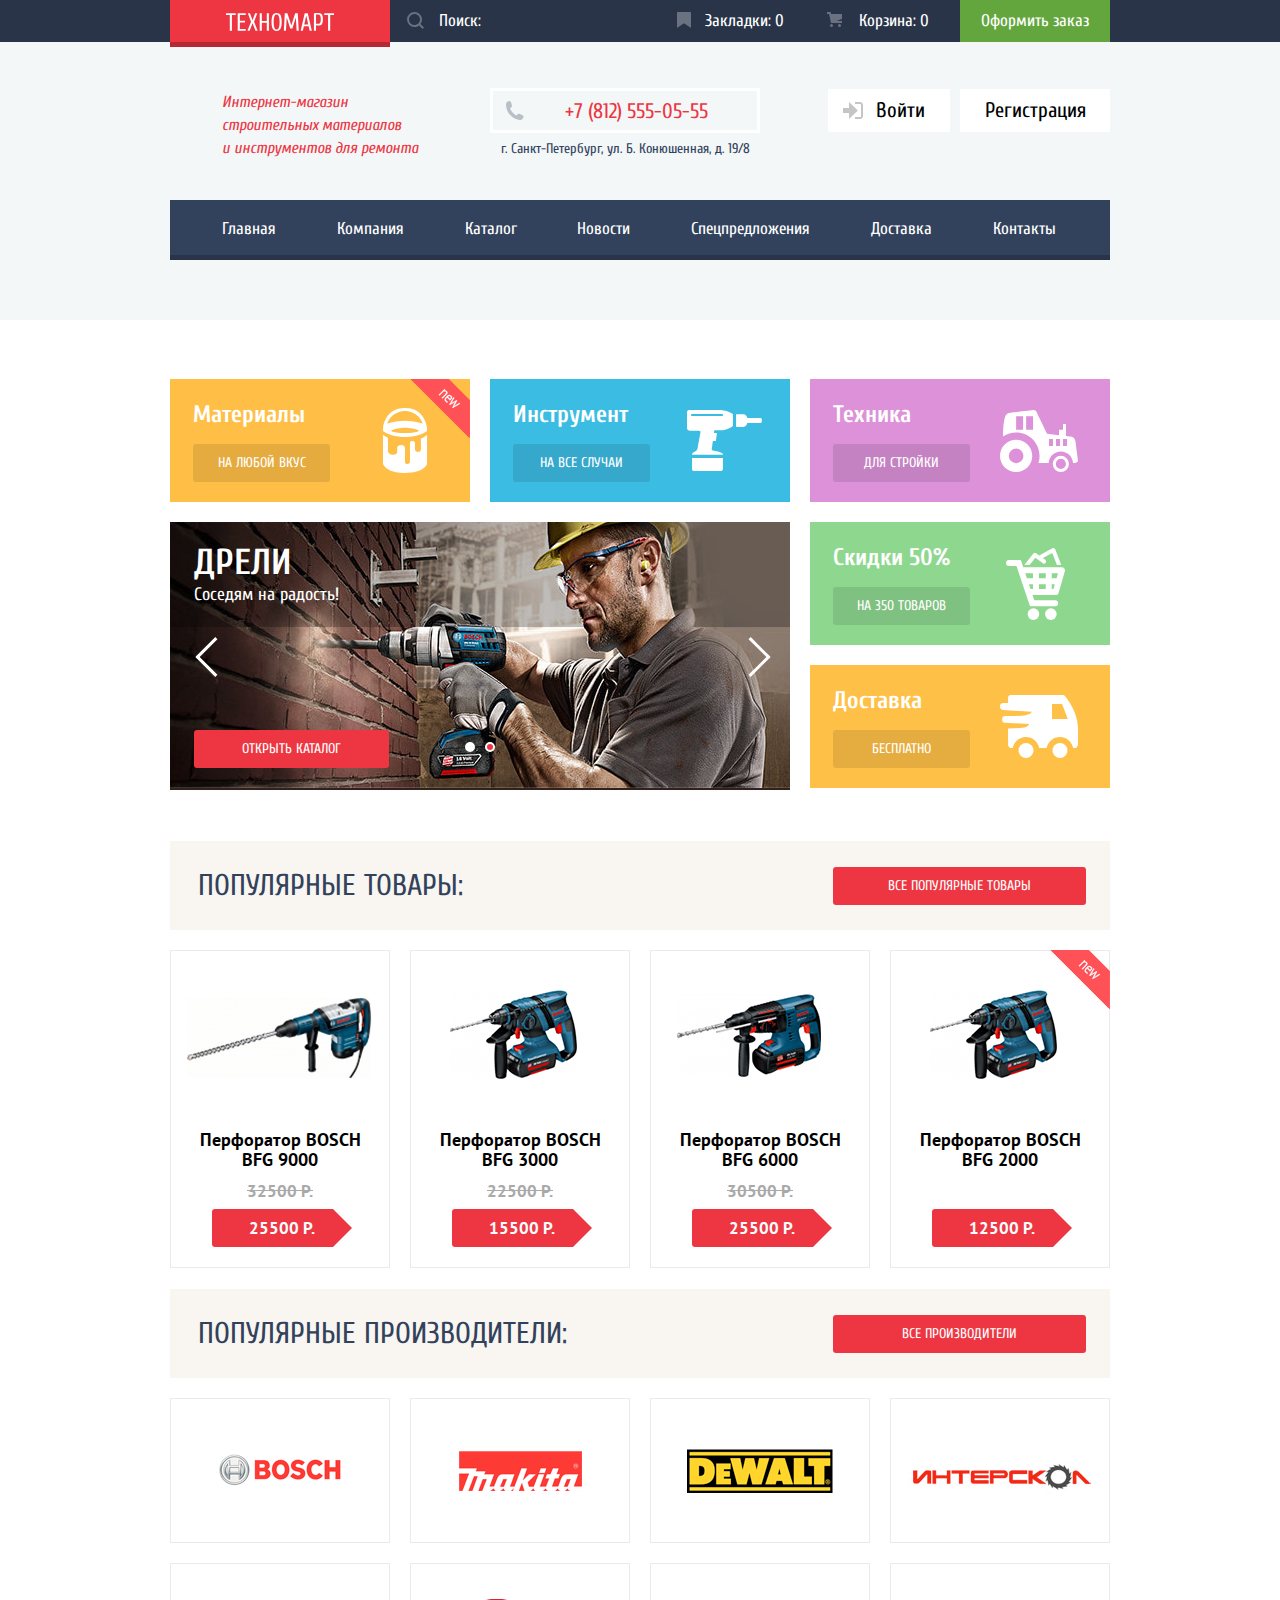
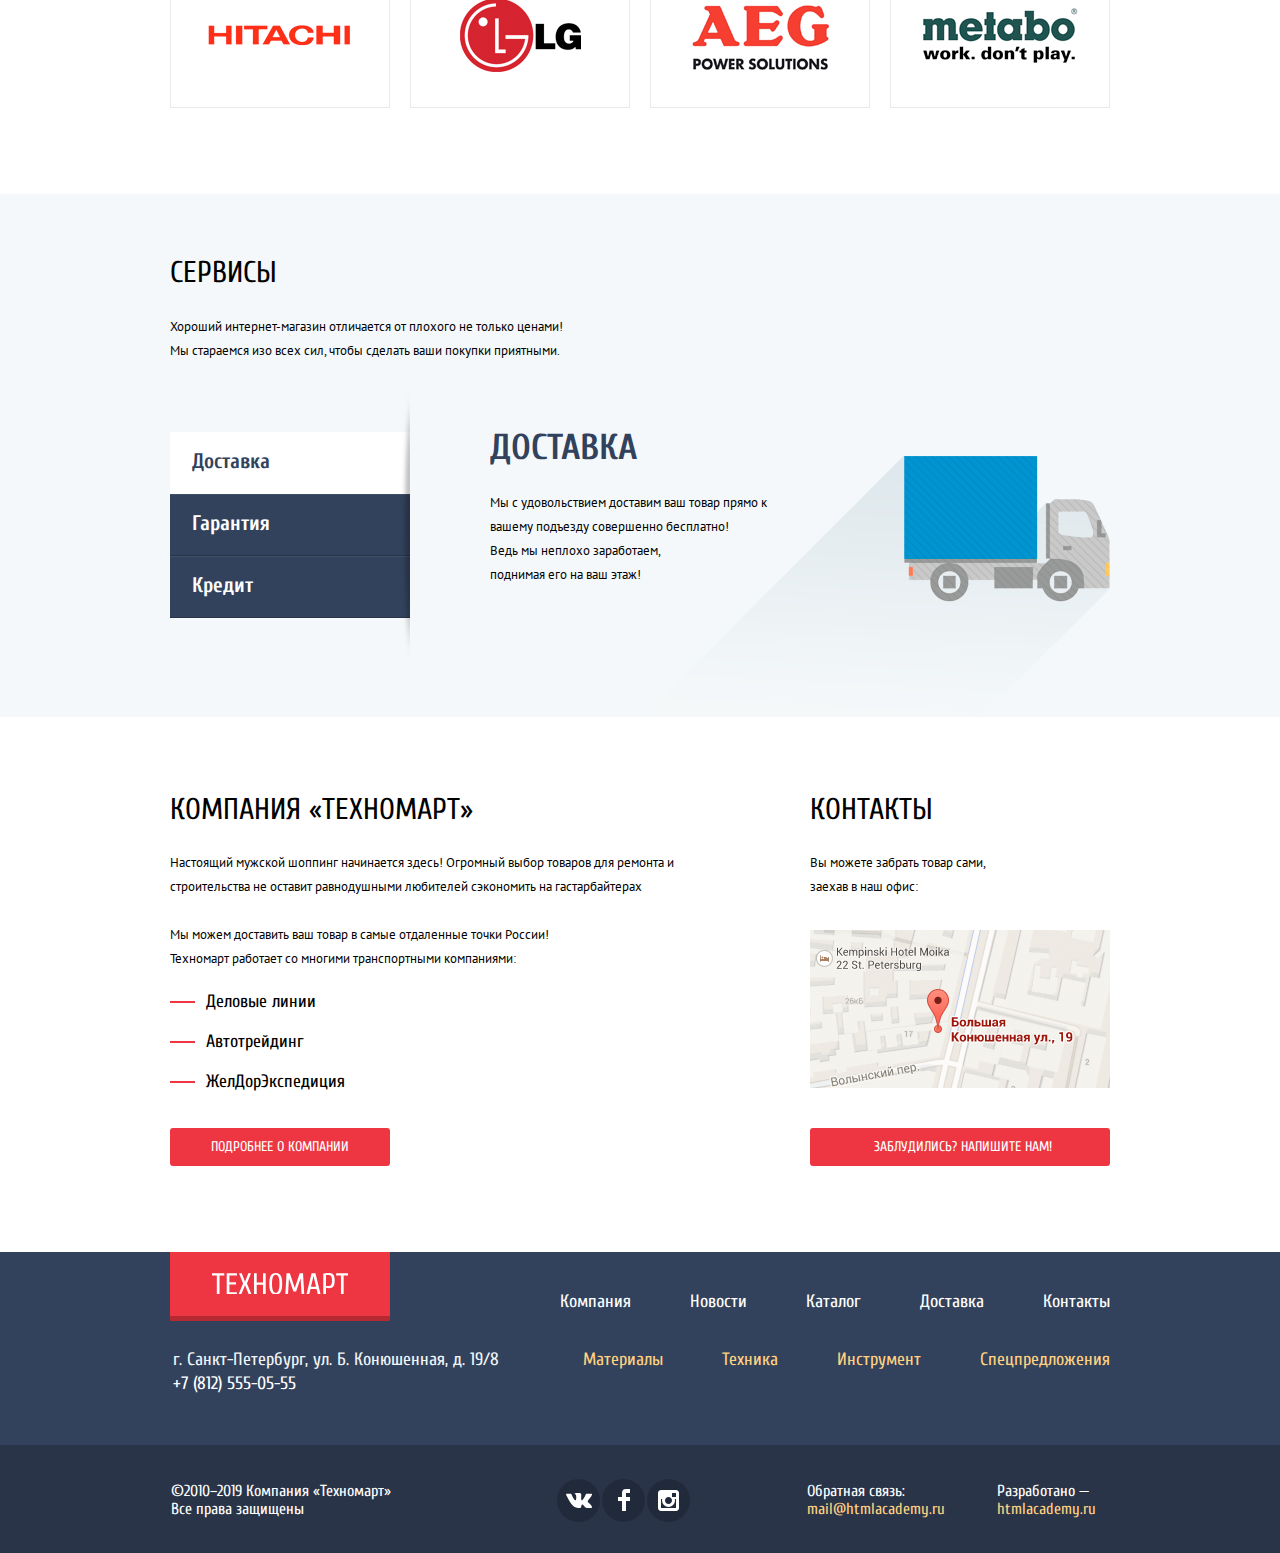
==== commit 4b7ea00a: "подключаю минимизированные файлы." ====
--- a/index.html
+++ b/index.html
@@ -3,9 +3,10 @@
   <head>
     <meta charset="utf-8">
     <title>HTML Academy: Техномарт</title>
-    <link href="https://fonts.googleapis.com/css?family=Cuprum:400,400i,700|PT+Sans:400,700&display=swap&subset=cyrillic" rel="stylesheet">
-    <link href="css/normalize.css" rel="stylesheet">
-    <link href="css/style.css" rel="stylesheet">
+    <link href="https://fonts.googleapis.com/css?family=Cuprum:400,400i,700&display=swap&subset=cyrillic" rel="stylesheet">
+    <link href="https://fonts.googleapis.com/css?family=PT+Sans:400,700&display=swap&subset=cyrillic" rel="stylesheet">
+    <link href="css/normalize_min.css" rel="stylesheet">
+    <link href="css/style_min.css" rel="stylesheet">
   </head>
   <body>
     <header class="header">
@@ -134,7 +135,7 @@
           <ul class="product-list">
             <li class="product-item">
               <div class="product-buy">
-                <a class="buy-link" href="#">Купить</a>
+                <a class="buy-link" href="checkout.html">Купить</a>
                 <button>В закладки</button>
               </div>
               <div class="image">
@@ -148,7 +149,7 @@
             </li>
             <li class="product-item">
               <div class="product-buy">
-                <a class="buy-link" href="#">Купить</a>
+                <a class="buy-link" href="checkout.html">Купить</a>
                 <button>В закладки</button>
               </div>
               <div class="image">
@@ -162,7 +163,7 @@
             </li>
             <li class="product-item">
               <div class="product-buy">
-                <a class="buy-link" href="#">Купить</a>
+                <a class="buy-link" href="checkout.html">Купить</a>
                 <button>В закладки</button>
               </div>
               <div class="image">
@@ -177,7 +178,7 @@
             <li class="product-item item-new">
               <div class="flag">новинка</div>
               <div class="product-buy">
-                <a class="buy-link" href="#">Купить</a>
+                <a class="buy-link" href="checkout.html">Купить</a>
                 <button>В закладки</button>
               </div>
               <div class="image">
@@ -286,7 +287,7 @@
             <h2>Контакты</h2>
             <p>Вы можете забрать товар сами, заехав в наш офис:</p>
               <a class="link-map" href="https://www.google.ru/maps/place/%D0%91%D0%BE%D0%BB%D1%8C%D1%88%D0%B0%D1%8F+%D0%9A%D0%BE%D0%BD%D1%8E%D1%88%D0%B5%D0%BD%D0%BD%D0%B0%D1%8F+%D1%83%D0%BB.,+19%2F8,+%D0%A1%D0%B0%D0%BD%D0%BA%D1%82-%D0%9F%D0%B5%D1%82%D0%B5%D1%80%D0%B1%D1%83%D1%80%D0%B3,+191186/@59.9387192,30.3208587,17z/data=!3m1!4b1!4m5!3m4!1s0x4696310fca145cc1:0x42b32648d8238007!8m2!3d59.9387165!4d30.3230474">
-                <img src="img/map.png" width="300" height="160" alt="адрес ул. Большая Конюшенная, 19">
+                <img src="img/map.png" width="300" height="160" alt="адрес ул. Большая Конюшенная, 19/8">
               </a>
               <a class="link-red link-popup" href="contacts.html">Заблудились? Напишите нам!</a>
           </div>
@@ -336,7 +337,7 @@
 
       <div class="footer-bottom">
         <div class="footer-bottom-wrapper container">
-          <p class="footer-text">&copy;2010&#8211;2019 Компания &laquo;Техномарт&raquo;Все права защищены</p>
+          <p class="footer-text">&copy;2010&#8211;2019 Компания &laquo;Техномарт&raquo; Все права защищены</p>
           <ul class="footer-social">
             <li><a class="social-vk" href="#"><span class="visually-hidden">Вконтакте</span></a></li>
             <li><a class="social-fb" href="#"><span class="visually-hidden">Фейсбук</span></a></li>
@@ -382,7 +383,7 @@
 
     <section class="modal modal-map">
       <h2 class="visually-hidden">Как до нас добраться</h2>
-      <iframe src="https://www.google.com/maps/embed?pb=!1m18!1m12!1m3!1d1998.6036253002965!2d30.320858715898996!3d59.9387191690544!2m3!1f0!2f0!3f0!3m2!1i1024!2i768!4f13.1!3m3!1m2!1s0x4696310fca145cc1%3A0x42b32648d8238007!2z0JHQvtC70YzRiNCw0Y8g0JrQvtC90Y7RiNC10L3QvdCw0Y8g0YPQuy4sIDE5LzgsINCh0LDQvdC60YIt0J_QtdGC0LXRgNCx0YPRgNCzLCAxOTExODY!5e0!3m2!1sru!2sru!4v1584259406496!5m2!1sru!2sru" width="940" height="447" frameborder="0" style="border:0;" allowfullscreen="" aria-hidden="false" tabindex="0"></iframe>
+      <iframe src="https://www.google.com/maps/embed?pb=!1m18!1m12!1m3!1d1998.6036253002965!2d30.320858715898996!3d59.9387191690544!2m3!1f0!2f0!3f0!3m2!1i1024!2i768!4f13.1!3m3!1m2!1s0x4696310fca145cc1%3A0x42b32648d8238007!2z0JHQvtC70YzRiNCw0Y8g0JrQvtC90Y7RiNC10L3QvdCw0Y8g0YPQuy4sIDE5LzgsINCh0LDQvdC60YIt0J_QtdGC0LXRgNCx0YPRgNCzLCAxOTExODY!5e0!3m2!1sru!2sru!4v1584259406496!5m2!1sru!2sru" width="940" height="447" allowfullscreen></iframe>
       <p>
         <img src="img/map_big.png" width="940" height="447" alt="Офис компании по адресу ул. Большая Конюшенная 19, Санкт-Петербург">
       </p>
@@ -402,6 +403,6 @@
       </button>
     </section>
 
-    <script src="js/popup.js"></script>
+    <script src="js/popup_min.js"></script>
   </body>
 </html>
--- a/css/style_min.css
+++ b/css/style_min.css
@@ -0,0 +1 @@
+body{font-family:'Cuprum',Arial,sans-serif;margin:0;padding:0;color:#000}.inner-page{font-family:'PT Sans',Arial,sans-serif;font-size:13px;line-height:18px;text-transform:uppercase;color:#000}img{max-width:100%;height:auto}.visually-hidden:not(:focus):not(:active),input[type='checkbox'].visually-hidden,input[type='radio'].visually-hidden{position:absolute;overflow:hidden;clip:rect(0 0 0 0);width:1px;height:1px;margin:-1px;padding:0;white-space:nowrap;border:0;clip-path:inset(100%)}.container{width:940px;margin:0 auto}.header{background-color:#f3f7f8}.header-top-wrapper{display:flex;justify-content:space-between;align-items:center}.header-bottom-wrapper{margin-bottom:59px;padding-bottom:60px}.header-bottom-wrapper-inner{margin-bottom:0}.header-top{font-size:17px;line-height:18px;margin-bottom:47px;background-color:#293449}.page-title{font-family:'Cuprum',Arial,sans-serif;font-size:30px;font-weight:400;line-height:30px;margin:0;padding:29px 28px;color:#32425c;background-color:#f2f6f8}.popular-title h2,.delivery h2,.about-us-text h2,.about-us-contact h2{font-size:30px;font-weight:400;line-height:30px;text-transform:uppercase}a{text-align:center;text-decoration:none;color:#fff}.header-top-logo{display:block;width:220px;padding-top:13px;padding-bottom:7px;background-color:#ee3643;box-shadow:0 5px #b52933}.header-bottom-logo{line-height:0;display:block;width:220px;height:22px;padding:21px 0;background-color:#ee3643;box-shadow:0 5px #b52933}.header-logo:hover,.header-logo:focus{background-color:#ca2c37;box-shadow:0 5px #9a212a}.header-logo:active{background-color:#ba2732;box-shadow:0 5px #8e1e26}.inner-page a{color:#000}.search{position:relative}.search svg{position:absolute;top:12px;left:17px;opacity:.3;fill:#fff}.search input{font:inherit;box-sizing:border-box;width:270px;padding-top:12px;padding-bottom:12px;padding-left:49px;border:none;outline:none;background:transparent}.search input::-webkit-input-placeholder{color:#fff}.search input::-moz-placeholder{color:#fff;opacity:1}.search input:-ms-input-placeholder{color:#fff}.search input::placeholder{color:#fff}.search input:hover{background-color:#212a3a}.search input:hover + .icon-search{opacity:1}.search input:focus{background-color:#fff}.search input:focus + .icon-search{opacity:1;fill:#ee3643}.header-top p{margin:0}.header-link{position:relative;display:block;width:150px;padding-top:12px;padding-bottom:12px}.bookmarks,.basket{width:132px;padding-left:18px}.basket-inner{width:127px;padding-left:23px;background-color:#ee3643}.bookmarks::before,.basket::before{position:absolute;top:12px;left:17px;width:16px;height:18px;content:'';opacity:.3;background-repeat:no-repeat;background-position:0 0}.bookmarks::before{background-image:url(../img/icon-bookmark.svg)}.basket::before{background-image:url(../img/icon-cart.svg)}.bookmarks:hover,.bookmarks:focus,.basket:hover,.basket:focus{background-color:#212a3a}.bookmarks:active,.basket:active{opacity:.5}.bookmarks:hover::before,.bookmarks:focus::before,.basket:hover::before,.basket:focus::before{opacity:1}.checkout{background-color:#63a63e}.checkout:hover,.checkout:focus{background-color:#5fbb2d}.checkout:active{opacity:50%}.header-info{display:flex;margin-bottom:40px;align-items:flex-start}.header-text{font-size:16px;font-style:italic;line-height:23px;width:200px;margin:0;margin-right:68px;padding-top:2px;padding-left:52px;color:#ee3643}.header-contact{width:270px;margin-top:-1px}.header-phone{font-size:21px;line-height:21px;position:relative;display:block;width:242px;padding-top:10px;padding-bottom:8px;padding-left:22px;color:#ee3643;border:3px solid #fff}.header-phone::before{position:absolute;left:12px;width:22px;height:22px;content:'';background-image:url(../img/icon-phone.svg);background-repeat:no-repeat;background-position:0 0}.header-address{font-size:14px;margin:0;margin-top:8px;text-align:center;color:#32425c}.user{margin-left:auto}.user-navigation,.site-navigation,.product-list,.manufacturer-list,.pagination-list,.option-list,.value-list{list-style:none}.user-navigation{display:flex;width:300px;margin:0;margin-left:auto;padding:0;justify-content:flex-end}.user-navigation li{position:relative;margin:0;margin-left:10px;padding:0;text-align:center}.user-registration a{width:150px}.user-navigation a{font-size:21px;line-height:21px;display:block;padding-top:11px;padding-bottom:11px;color:#000;background-color:#fff}.user-entrance a{width:99px;padding-left:23px}.user-entrance svg{position:absolute;top:13px;left:15px}.user-menu{position:relative;display:flex;margin:0;margin-bottom:6px}.user-menu a{font-size:21px;display:block;padding-top:9px;padding-bottom:12px;color:#000;background-color:#fff}.user-name{max-width:186px;padding-right:36px;padding-left:47px}.user-name svg{position:absolute;top:12px;left:13px}.user-exit{width:31px}.user-exit svg{position:absolute;top:14px;right:10px}.user-navigation a:hover,.user-navigation a:focus{color:#ee3643}.user-menu a:active,.user-navigation a:active{color:rgba(0,0,0,.3)}.user-menu a:hover path,.user-menu a:focus path,.user-entrance:hover path,.user-entrance:focus path{fill:#32425c}.user-menu a:active path,.user-entrance:active path{fill:rgba(0,0,0,.3)}.user-list{display:flex;margin:0;padding:0}.user-list li{margin:0 18px}.user-list li:first-child{margin-right:13px;list-style:none}.user-list a{font-size:16px;line-height:18px;text-decoration:underline;color:#32425c}.user-list a:hover,.user-list a:focus{color:#ee3643}.user-list a:active{opacity:30%;color:#32425c}.site-navigation{font-size:17px;line-height:17px;display:flex;margin:0;padding-right:24px;padding-left:22px;list-style:none;border-bottom:5px solid #293449;background-color:#32425c;flex-wrap:wrap;justify-content:space-between;align-items:center}.site-navigation li{display:block;margin:0;padding:0}.site-navigation a{display:block;padding:20px 30px 18px}.site-navigation a:hover,.site-navigation a:focus{background-color:#293449}.site-navigation a:active{opacity:50%;background-color:#293449}.offer-list-slider,.offer-list{font-size:24px;font-weight:700;margin:0;margin:0;padding:0;color:#fff}.offer-list-slider p,.offer-list p{margin:0;margin-top:22px;margin-bottom:15px}.offer-item{position:relative;display:block;width:277px;min-height:123px;margin-bottom:20px;padding-left:23px}.offer-material{background-color:#ffbf47;background-image:url(../img/icon-1.svg);background-repeat:no-repeat;background-position:213px center}.offer-tool{background-color:#3bbce3;background-image:url(../img/icon-2.svg);background-repeat:no-repeat;background-position:197px center}.offer-eguipment{background-color:#dc91d8;background-image:url(../img/icon-3.svg);background-repeat:no-repeat;background-position:190px center}.offer-discount{background-color:#8ed78f;background-image:url(../img/icon-4.svg);background-repeat:no-repeat;background-position:196px center}.offer-delivery{background-color:#ffc047;background-image:url(../img/icon-5.svg);background-repeat:no-repeat;background-position:190px center}.offer-list-slider a,.offer-list a{font-size:14px;font-weight:400;line-height:18px;display:block;width:107px;padding:10px 15px;text-transform:uppercase;border-radius:3px;background-color:rgba(0,0,0,.1)}.offer-list-slider a:hover,.offer-list-slider a:focus,.offer-list a:hover,.offer-list a:focus{background-color:rgba(0,0,0,.2)}.offer-list-slider a:active,.offer-list a:active{background-color:rgba(0,0,0,.3)}.slider-container{position:relative;width:620px;min-height:266px;background-color:#32201c}.arrows{font-size:0;position:absolute;z-index:1;top:50%;width:24px;height:44px;margin-top:-22px}.arrows-back{left:24px}.arrows-next{right:19px}.slider-arrows-back::before,.slider-arrows-next::before,.slider-arrows-back::after,.slider-arrows-next::after{position:absolute;left:11px;width:3px;height:28px;content:'';background-color:#fff}.slider-arrows-back::before{top:0;-webkit-transform:rotate(45deg);transform:rotate(45deg)}.slider-arrows-back::after{top:18px;-webkit-transform:rotate(-45deg);transform:rotate(-45deg)}.slider-arrows-next::before{top:0;-webkit-transform:rotate(-45deg);transform:rotate(-45deg)}.slider-arrows-next::after{top:18px;-webkit-transform:rotate(45deg);transform:rotate(45deg)}.slider{position:relative;padding-top:20px;padding-bottom:22px;padding-left:24px;color:#fff;background-repeat:no-repeat;background-position:0 0}.slide-hammer{background-image:url(../img/slider_1.jpg)}.slide-drill{background-image:url(../img/slider_2.jpg)}.slider .title{font-size:36px;font-weight:700;margin:0;text-transform:uppercase}.slider p{font-size:18px;margin:0;margin-top:2px;margin-bottom:124px}.link-red{font-size:14px;line-height:18px;display:block;padding:10px 0;text-transform:uppercase;border-radius:3px;background-color:#ee3643}.link-red:hover,.link-red:focus{background-color:#ca2c37}.link-red:active{background-color:#ba2732}.slider a{width:195px}.slider-controls label{display:inline-block;width:6px;height:6px;margin-right:10px;cursor:pointer;vertical-align:middle;border:2px solid #fff;border-radius:50%;background-color:#fff}.slider-controls{font-size:0;position:absolute;z-index:1;top:220px;left:295px}.slide-hammer,.slide-drill{display:none}#slide-hammer:checked ~ .slider-wrapper #hammer,#slide-drill:checked ~ .slider-wrapper #drill{display:block}#slide-hammer:checked ~ .slider-wrapper label[for='slide-hammer'],#slide-drill:checked ~ .slider-wrapper label[for='slide-drill']{background-color:#ee3643}.popular-title h2{line-height:89px;margin:0}.popular-title{display:flex;margin-bottom:20px;padding-right:24px;padding-left:28px;color:#32425c;background-color:#f9f5f0;justify-content:space-between;align-items:center}.popular-title a{width:253px}.product-list{font-family:'PT Sans',Arial,sans-serif;font-size:17px;font-weight:700;line-height:18px;display:flex;margin:0;margin-bottom:1px;padding-left:0;text-align:center;text-transform:uppercase;flex-wrap:wrap;justify-content:space-between}.product-item{position:relative;display:flex;flex-direction:column;width:218px;margin-bottom:20px;cursor:pointer}.product-price{margin-top:auto}.offer-item .flag,.product-item .flag{position:absolute;z-index:2;top:-1px;right:-1px;overflow:hidden;width:60px;height:60px;text-indent:-1000px;background-image:url(../img/new-flag.png);background-repeat:no-repeat;background-position:0 0}.offer-item .flag{top:0;right:0}.product-item .image{width:218px;height:168px;margin-bottom:11px}.product-list a{font-size:18px;line-height:20px;display:block;margin:0 21px;text-transform:none;color:#000}.old-price{margin-top:12px;margin-bottom:9px;text-decoration:line-through;color:#a9a9a9}.old-price-non{visibility:hidden}.price{position:relative;width:81px;margin:0 auto 20px 41px;padding:10px 29px;color:#fff;border-radius:3px;background-color:#ee3643}.price::after{position:absolute;top:0;right:-20px;width:0;height:0;content:'';border:19px solid #fff;border-left-color:#ee3643}.product-buy{position:absolute;z-index:1;top:0;left:0;width:218px;padding:45px 0}.product-list li{border:1px solid #eaeaea}.product-buy a{font-family:'Cuprum',Arial,sans-serif;font-size:14px;line-height:18px;display:block;width:135px;margin:0 auto;margin-bottom:10px;padding-top:10px;padding-bottom:10px;text-transform:uppercase;color:#fff;border-radius:3px;background-color:#63a63e;box-shadow:0 3px #367315}.buy-link{position:relative}.buy-link::before{position:absolute;top:11px;left:14px;width:22px;height:22px;content:'';opacity:.3;background-image:url(../img/icon-cart.svg);background-repeat:no-repeat;background-position:0 0}.product-buy a:hover,.product-buy a:focus{background-color:#5fbb2d}.product-buy a:hover::before,.product-buy a:focus::before{opacity:1}.product-buy a:active{background-color:#367315}.product-buy button{font-family:'Cuprum',Arial,sans-serif;font-size:14px;line-height:18px;width:135px;padding:7px;cursor:pointer;text-transform:uppercase;color:#32425c;border:3px solid #63a63e;border-radius:3px;background-color:#fff}.product-buy button:hover,.product-buy button:focus{border-color:#32425c}.product-buy button:active{opacity:.3}.product-item .product-buy{display:none}.product-item:hover .product-buy,.product-item:focus .product-buy{display:block;background-color:#fff}.product-item:hover,.product-item:focus{border-color:transparent;box-shadow:0 10px 30px -10px #000}.service{margin-bottom:78px;background-color:#f4f8fa}.service-text{width:405px;margin-bottom:69px;padding-top:62px}.service h2{font-size:30px;font-weight:400;margin:0;margin-bottom:24px;text-transform:uppercase}.service-list{position:relative;margin:0;margin-right:80px;margin-bottom:98px;padding:0;list-style:none}.service-list::before{position:absolute;top:-42px;left:230px;width:10px;height:279px;content:'';background-color:transparent;background-image:url(../img/line.png);background-repeat:no-repeat}.service-list button{font:inherit;font-size:21px;font-weight:700;width:240px;padding:16px 22px 20px;cursor:pointer;text-align:left;color:#fff;border:none;border-top:1px solid #405069;border-bottom:1px solid #293449;background-color:#32425c}.service-list button:hover,.service-list button:focus{background-color:#293449}.service-list .service-button-active{color:#32425c;border-color:transparent;background-color:#fff}.service-list .service-button-active:hover,.service-list .service-button-active:focus{color:#fff;background-color:#293449}.service p,.about-us p{font-family:'PT Sans',Arial,sans-serif;font-size:13px;line-height:24px;margin:0}.service-slider{width:630px;padding-top:1px}.service-slider h2{font-size:36px;font-weight:700;margin-bottom:28px;color:#32425c}.delivery p{width:277px}.delivery p:last-of-type{width:170px}.guarant p{width:380px}.credit p{width:280px;margin-bottom:30px}.delivery,.guarant,.credit{min-height:284px;background-repeat:no-repeat;background-position:right bottom}.delivery{background-image:url(../img/delivery.png);background-size:468px 261px}.guarant{background-image:url(../img/guarantee.png);background-size:389px 283px}.credit{background-image:url(../img/credit.png);background-size:465px 285px}.credit a{width:195px}.delivery,.credit,.guarant{display:none}.service-slider-active{display:block}.about-us h2{margin:0;margin-bottom:26px}.about-us p{margin:0;margin-bottom:24px}.about-us-text{display:flex;flex-direction:column;width:530px}.about-us-text p:last-of-type{width:390px;margin-bottom:0}.about-us-contact{display:flex;flex-direction:column;width:300px}.about-us-contact p{width:182px;margin-bottom:31px}.about-us-contact a.link-red{width:294px;margin-top:auto;padding-left:6px}.delivery-list{font-size:18px;line-height:20px;margin-top:21px;margin-bottom:16px;padding:0;list-style:none}.delivery-item{position:relative;margin-bottom:20px;padding-left:36px}.delivery-item::before{position:absolute;top:9px;left:0;width:25px;height:2px;content:'';background-color:#ee3643}.about-us-text a{width:220px;margin-top:auto}.credit a{background-color:#ff5357}.main-footer{font-size:18px;line-height:24px;color:#f1f5f7;background-color:#32425c}.footer-menu{display:flex;max-width:550px;margin:0;padding:0;padding-top:38px;list-style:none;flex-wrap:wrap;justify-content:flex-end}.footer-offer{display:flex;max-width:527px;margin:0;padding:0;list-style:none;flex-wrap:wrap;justify-content:flex-end}.footer-menu-item,.footer-offer-item{margin-left:59px}.footer-menu-item:first-child,.footer-offer-item:first-child{margin-left:0}.footer-offer a,.footer-mail a,.footer-copyright a{color:#ffd180}.footer-menu a:hover,.footer-menu a:focus,.footer-offer a:hover,.footer-offer a:focus,.footer-mail a:hover,.footer-mail a:focus,.footer-copyright a:hover,.footer-copyright a:focus{text-decoration:underline}.footer-menu a:active,.footer-offer a:active{opacity:50%}.footer-mail a:active,.footer-copyright a:active{color:#ee3643}.footer-bottom{font-size:16px;line-height:18px;color:#fff;background-color:#293449}.footer-text{width:232px;margin:0;margin-right:162px;margin-left:1px}.footer-social{display:flex;margin:0;margin-right:115px;padding:0;list-style:none}.footer-social a{display:block;width:43px;height:43px;margin-top:-3px;margin-right:2px;border-radius:50%;background-color:#212a3a}.footer-social a:hover,.footer-social a:focus,.footer-social a:active{background-color:#ee3643}.social-vk{background-image:url(../img/icon-vk.svg);background-repeat:no-repeat;background-position:center}.social-fb{background-image:url(../img/icon-fb.svg);background-repeat:no-repeat;background-position:center}.social-insta{background-image:url(../img/icon-insta.svg);background-repeat:no-repeat;background-position:center}.footer-mail{width:140px;margin-right:52px}.footer-contact p,.footer-mail p,.footer-copyright p{margin:0}.modal{position:fixed;z-index:3;top:50%;left:50%;display:none;background-color:#fff}.modal-show{display:block;-webkit-animation:linear come_up .6s;animation:linear come_up .6s}@keyframes come_up{0%{-webkit-transform:translateY(100px);transform:translateY(100px)}100%{-webkit-transform:translateY(0);transform:translateY(0)}}.modal-show-close{display:block;-webkit-animation:linear come_down 1s forwards;animation:linear come_down 1s forwards}@keyframes come_down{0%{-webkit-transform:translateY(0px);transform:translateY(0px)}100%{-webkit-transform:translateY(1000px);transform:translateY(1000px)}}.modal-close{position:absolute;z-index:5;top:9px;right:11px;width:21px;height:21px;border:0;background-color:transparent}.modal-close::before,.modal-close::after{position:absolute;top:9px;left:0;width:26px;height:4px;content:'';background-color:#ee3643}.modal-close::before{-webkit-transform:rotate(45deg);transform:rotate(45deg)}.modal-close::after{-webkit-transform:rotate(-45deg);transform:rotate(-45deg)}.modal-feedback,.modal-buy{width:620px;margin-left:-310px;border-top:7px solid #ff5357;box-shadow:0 12px 39px -6px}.modal-feedback{margin-top:-215px}.modal-map{margin-top:-224px;margin-left:-470px;box-shadow:0 0 15px -2px}.modal-map p{line-height:0;position:absolute;z-index:3;top:0;left:0;margin:0}.modal-map iframe{position:relative;z-index:4;border:none}.modal-buy{margin-top:-142px;border-top:7px solid #ee3643;background:url(../img/icon-mark.svg) no-repeat 81px 49px;background-color:#fff}.modal-buy-show{display:block;-webkit-animation:increase_up .6s ease-out;animation:increase_up .6s ease-out}@keyframes increase_up{0%{-webkit-transform:scale(0);transform:scale(0)}100%{-webkit-transform:scale(1);transform:scale(1)}}.modal-buy-show-close{display:block;-webkit-animation:increase_down .4s forwards;animation:increase_down .4s forwards}@keyframes increase_down{0%{-webkit-transform:scale(1);transform:scale(1)}100%{-webkit-transform:scale(0);transform:scale(0)}}.form-feedback-wrapper{font-size:18px;line-height:18px;display:flex;width:460px;flex-wrap:wrap;justify-content:space-between;margin:47px 81px 12px}.feedback-item{width:220px;margin:0}.feedback-item label{display:block;margin-bottom:9px}.form-feedback input[type='text'],.form-feedback input[type='email'],.form-feedback textarea{font-family:'PT Sans',Arial,sans-serif;font-size:13px;line-height:18px;width:189px;margin-bottom:21px;padding:8px 13px;color:#000;border:2px solid #dee3e4;border-radius:3px}.feedback-input-error{animation:stretching .8s 3}@keyframes stretching{0%,100%{border-color:#ee3643}50%{-webkit-transform:translate(-1px,-1px) scale(1.1);transform:translate(-1px,-1px) scale(1.1);border-color:#ee3643}}.feedback-item-text textarea{width:430px;padding-bottom:12px;resize:none}.button-wrapper{display:flex;padding:37px 80px;background-color:#f4f4f4}.form-feedback button[type='submit']{font-family:'Cuprum',Arial,sans-serif;width:460px;cursor:pointer;color:#fff;border:none}.modal-buy h3{font-size:30px;font-weight:400;line-height:30px;margin:65px 0 68px 181px}.modal-buy a{display:block;width:220px;margin-right:20px;padding-top:11px;padding-bottom:9px;text-transform:uppercase;border-radius:3px;background-color:#ee3643}.modal .continue-buy a{font-size:14px;color:#000;background-color:#fff}.breadcrumbs{display:flex;margin:21px 0;margin-left:-2px;padding:0;list-style:none;justify-content:flex-start;flex-wrap:wrap}.breadcrumbs li{position:relative;margin-right:41px}.breadcrumbs li::after{position:absolute;top:2px;right:-25px;width:8px;height:14px;content:'';background-image:url(../img/icon-right-small.svg);background-repeat:no-repeat}.breadcrumbs li:last-child{margin-right:0}.breadcrumbs li:last-child::after{display:none}.filters h2,.sorting h2{font-size:13px;line-height:18px;margin:0;padding-top:10px;padding-bottom:10px;padding-left:19px;background-color:#f7f3ec}.sorting h2{margin-right:140px}.filters h2{margin-bottom:17px}.filter fieldset{margin:0;margin-bottom:22px;padding:0;border:none}.filter legend{font-size:17px;font-weight:700;padding:0}.fieldset-price legend{margin-top:19px;margin-bottom:19px}.fieldset-manufacturer legend,.fieldset-power legend{margin-bottom:21px}.filter .fieldset-price{padding-bottom:27px;border-bottom:1px solid #e5e5e5}.filter .fieldset-manufacturer{margin-bottom:23px;padding-bottom:24px;border-bottom:1px solid #e5e5e5}.filter-slider{position:relative;width:220px;height:80px;margin-bottom:10px;background-color:#f7f3ec}.filter-line{position:absolute;top:40px;left:20px;width:180px;height:2px;background-color:#d7dcde}.filter-line-green{position:absolute;top:0;left:20px;width:120px;background-color:#00ca74}.filter-slider-left,.filter-slider-right{position:absolute;z-index:1;top:30px;width:4px;height:4px;cursor:pointer;border:8px solid #fff;border-radius:50%;background-color:#ababab;box-shadow:0 2px #e0ddd8}.filter-slider-left{left:20px}.filter-slider-right{left:160px}.range{position:relative}.range-max{margin-left:26px}.range input{font:inherit;font-size:17px;max-width:95px;padding:9px 0;text-align:center;border:none;border-radius:3px;background-color:#f7f3ec}.range::before{position:absolute;top:19px;left:105px;width:9px;height:1px;content:'';background-color:#000}.filter ul{font-size:15px;line-height:17px;margin:0;padding:0;list-style:none}.filter-option{margin-bottom:23px;padding-left:34px}.filter-option:last-child{margin-bottom:0}.filter-option label{position:relative;display:block;cursor:pointer}.filter-input-checkbox + label::before,.filter-input-checkbox:checked + label::after{position:absolute;top:-3px;left:-34px;width:26px;height:23px;content:'';opacity:.7;background-repeat:no-repeat;background-position:0 0}.filter-input-checkbox + label::before{background-image:url(../img/checkbox-off.svg)}.filter-input-checkbox:checked + label::after{background-image:url(../img/checkbox-on.svg)}.filter-input-checkbox:hover + label::before,.filter-input-checkbox:focus + label::before,.filter-input-checkbox:checked:hover + label::after,.filter-input-checkbox:checked:focus + label::after,.filter-input-radio:hover + label::before,.filter-input-radio:focus + label::before,.filter-input-radio:checked:hover + label::after,.filter-input-radio:checked:focus + label::after{opacity:1}.filter-input-checkbox:disabled + label::before,.filter-input-checkbox:checked:disabled + label::after,.filter-input-radio:disabled + label::before,.filter-input-radio:checked:disabled + label::after{opacity:.3}.filter-input-checkbox:disabled + label,.filter-input-radio:disabled + label{cursor:no-drop;opacity:.4}.filter-input-radio + label::before,.filter-input-radio:checked + label::after{position:absolute;top:-4px;left:-35px;width:25px;height:25px;content:'';opacity:.7;background-repeat:no-repeat;background-position:0 0}.filter-input-radio + label::before{background-image:url(../img/radio-off.svg)}.filter-input-radio:checked + label::after{background-image:url(../img/radio-on.svg)}.filter-button{font:inherit;width:140px;margin-top:58px;padding:10px 38px 8px;cursor:pointer;text-transform:uppercase;border:1px solid #e5e5e5;border-radius:3px;background-color:#fff}.filter-button:hover,.filter-button:focus{border-color:#bdc6ca}.filter-button:active{border:1px solid #ee3643}.product-wapper{width:700px}.sorting{display:flex;margin-bottom:20px;background-color:#f7f3ec;align-items:center}.option-list{display:flex;width:355px;margin:0;margin-right:49px;padding:0;justify-content:space-between}.option-list a{padding-top:10px;opacity:30%;border-bottom:1px dotted #ee3643}.option-list a:hover,.option-list a:focus{opacity:1;color:#000;border-bottom:1px solid #ee3643}.option-list .sorting-item-active{opacity:1;color:#ee3643;border:none}.value-list{position:relative;display:flex}.size-up::before,.size-down::before{position:absolute;width:0;height:0;content:'';transform:scaleY(1.6);opacity:.3;border:6px solid transparent;border-bottom:6px solid #000}.size-up::before{right:32px;bottom:-1px}.size-down::before{top:-1px;right:0;-webkit-transform:scaleY(1.6) rotate(180deg);transform:scaleY(1.6) rotate(180deg)}a.sorting-item-active::before{opacity:1;border-bottom-color:#ee3643}.size-up:hover::before,.size-up:focus::before,.size-down:hover::before,.size-down:focus::before{opacity:1;border-bottom:6px solid #000}.pagination-list{display:flex;margin:0;margin-top:31px;padding:0}.pagination-item{margin-right:9px;cursor:pointer}.pagination-item:last-child{margin-right:0}.pagination-item a{display:block;padding:10px 15px;border:1px solid #e5e5e5;border-radius:3px;background-color:#fff}.pagination-item:last-child a{padding-right:30px;padding-left:31px}.pagination-item a:hover,.pagination-item a:focus{border:1px solid #bdc6ca}.pagination-item a:active{border:1px solid #ee3643}.pagination-item-active a{color:#fff;border:1px solid #ee3643;background-color:#ee3643}.perforator-description{padding-top:65px;padding-bottom:68px;background-color:#f2f6f8}.perforator-description h2{font-family:'Cuprum',Arial,sans-serif;font-size:30px;font-weight:400;line-height:30px;margin:0;margin-bottom:26px}.perforator-description p{line-height:24px;margin:0;text-transform:none}.modal-buy ul{margin:0;list-style:none;background-color:#f1f1f1}.main-wrapper{margin-bottom:66px}.inner-page .main-wrapper{margin-bottom:59px}.offer{display:flex;margin-bottom:33px}.offer-wrapper{margin-right:20px}.offer-list-slider{display:flex;width:620px;padding-left:0;list-style:none;flex-wrap:wrap;justify-content:space-between}.offer-list{display:flex;padding-left:0;list-style:none;flex-wrap:wrap;justify-content:flex-end;align-content:space-between}.manufacturer-list{display:flex;margin:0;padding:0;flex-wrap:wrap;justify-content:space-between}.manufacturer-item{margin-bottom:20px}.manufacturer-item a{display:flex;width:218px;height:143px;border:1px solid #eaeaea;justify-content:center;align-items:center}.manufacturer-item a:hover,.manufacturer-item a:focus{border-color:transparent;box-shadow:0 10px 30px -10px #000}.manufacturer-item a:active{opacity:.3;box-shadow:0 3px 10px 0 #000}.service-slider-wrapper{display:flex;justify-content:flex-start}.about-us-wrapper{display:flex;margin-bottom:86px;justify-content:space-between}.main-footer .container{padding-bottom:49px}.main-footer-wrapper,.footer-contact-wrapper{display:flex;justify-content:space-between}.footer-contact-wrapper{margin-top:32px}.footer-contact{padding-left:3px}.footer-contact p{display:flex;max-width:326px}.footer-bottom-wrapper{display:flex;padding-top:37px;padding-bottom:31px}.footer-copyright{padding-right:14px}.main-top{display:flex;flex-direction:column-reverse;margin-bottom:20px}.filters{width:220px}.catalog-wrapper{display:flex;justify-content:space-between}
